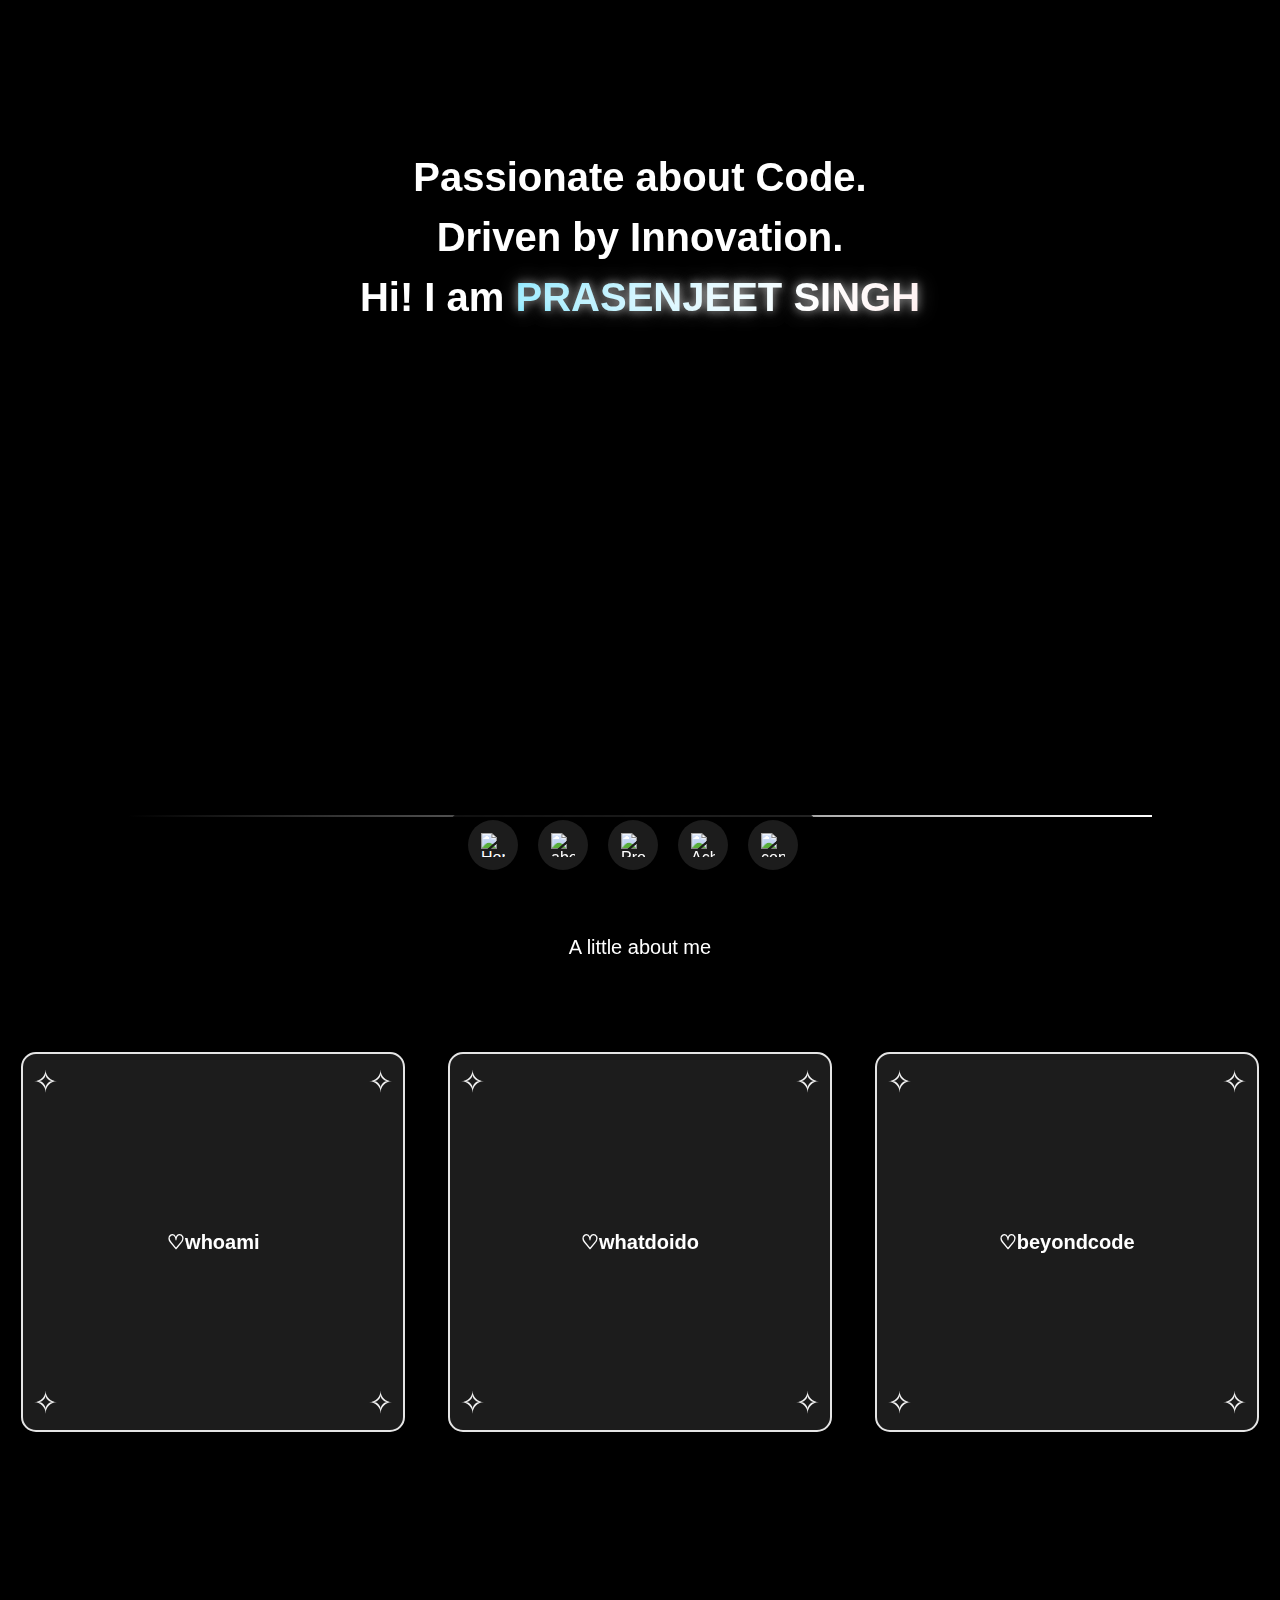
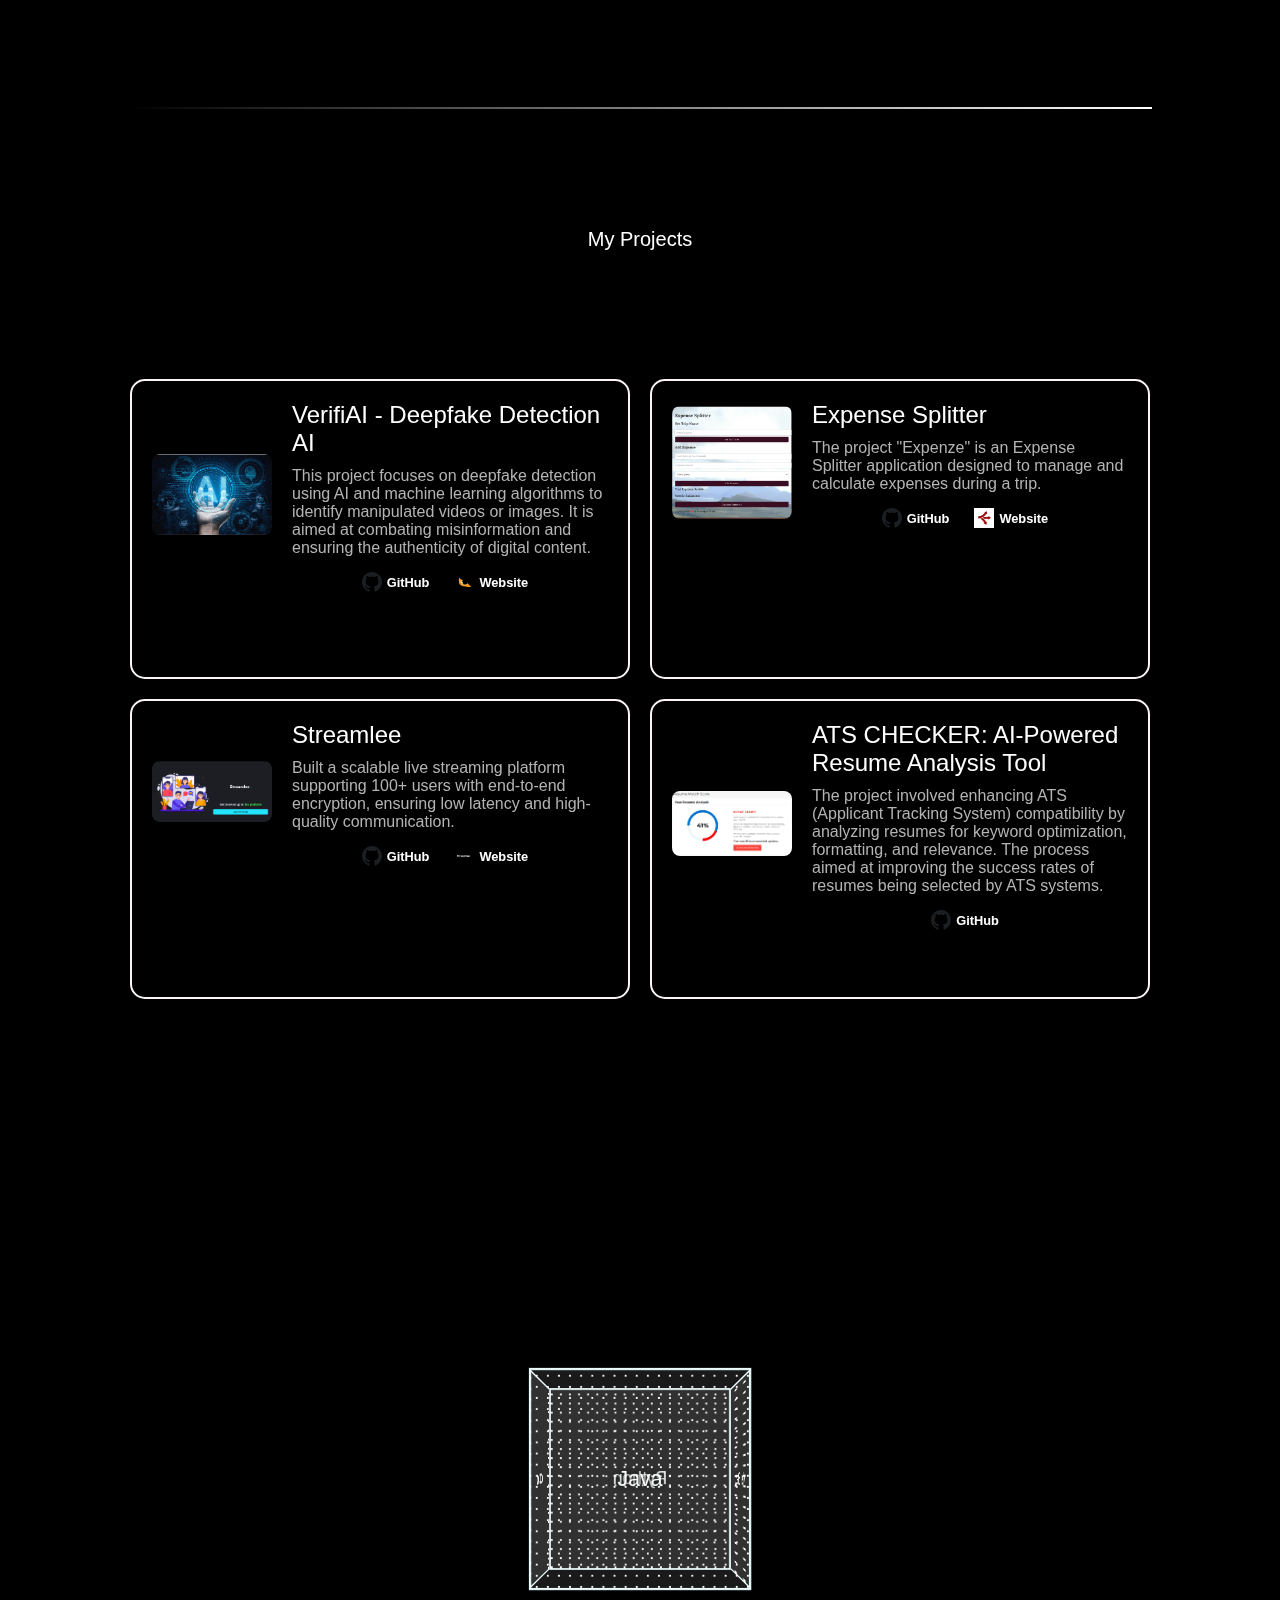
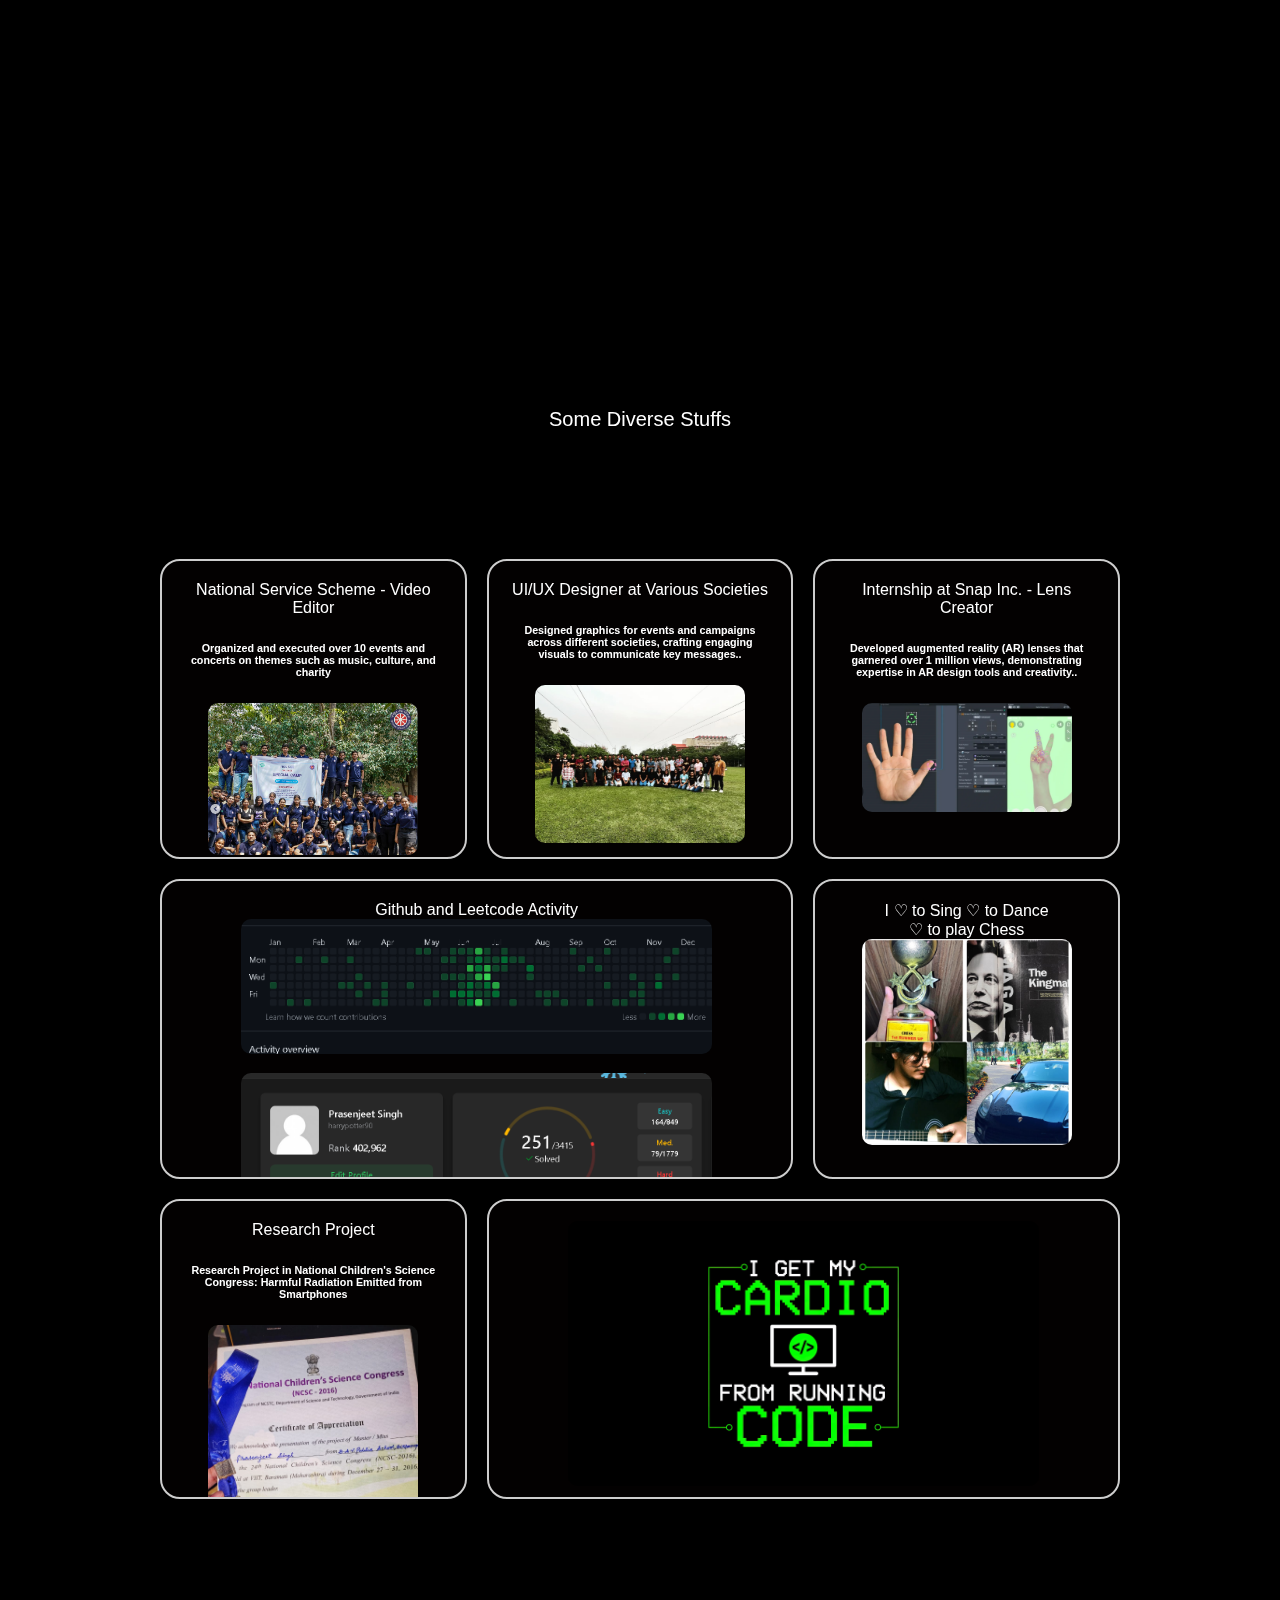
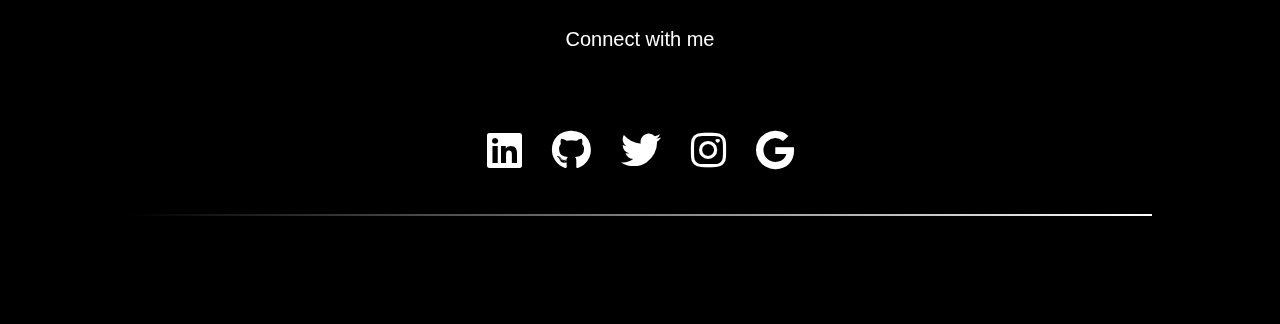
==== index.html @ f3dd011a "final commit" ====
<!DOCTYPE html>
<html lang="en">

<head>
    <meta charset="UTF-8">
    <meta name="viewport" content="width=device-width, initial-scale=1.0">
    <title>Reyy</title>
    <link rel="stylesheet" href="styles.css">
    <link href="https://fonts.googleapis.com/css2?family=Roboto:wght@400;700&display=swap" rel="stylesheet">
    <link href="https://cdnjs.cloudflare.com/ajax/libs/font-awesome/6.0.0-beta3/css/all.min.css" rel="stylesheet">

    <link rel="icon" type="image/png" href="moonie.png">

</head>

<body>

    <!-- Background and Progress Bar -->
    <div id="background"></div>
    <div id="progress-bar"></div>

    <!-- Particle Effect -->
    <div id="particles"></div>

    <!-- Section 1: Introduction -->
    <div id="intro-section">
        <h1>
            Passionate about Code.<br>
            Driven by Innovation.<br>
            Hi! I am   <span class="shimmer-text">PRASENJEET SINGH</span>
        </h1>
    </div>

    <!-- Line Separator -->
    <div class="line-separator"></div>

    <!-- Section 2: A Little About Me -->
    <div class="about-me1">
        A little about me
    </div>

    <!-- Section 2: Boxes -->
    <div id="boxes-section">
        <div class="box">
            <div class="plus-sign">✧</div>
            <div class="plus-sign top-right">✧</div>
            <div class="plus-sign bottom-left">✧</div>
            <div class="plus-sign bottom-right">✧</div>
            <p class="content">♡whoami</p>
            <p class="hover-info">I am an enthusiastic coder with an insatiable curiosity, constantly exploring new technologies and tools. My journey in programming is driven by a relentless desire to learn, evolve, and solve real-world problems. Every day, I strive to enhance my skills, embrace challenges, and push the boundaries of innovation. </p>
        </div>

        <div class="box">
            <div class="plus-sign">✧</div>
            <div class="plus-sign top-right">✧</div>
            <div class="plus-sign bottom-left">✧</div>
            <div class="plus-sign bottom-right">✧</div>
            <p class="content">♡whatdoido</p>
            <p class="hover-info">
               
                I am currently pursuing my Bachelor of Technology in Computer Science and Engineering from Kalinga Institute of Industrial Technology.
                
                My journey into Development began in 2022 .
                I have been learning and building cool projects to enhance my skills.</p>
        </div>

        <div class="box">
            <div class="plus-sign">✧</div>
            <div class="plus-sign top-right">✧</div>
            <div class="plus-sign bottom-left">✧</div>
            <div class="plus-sign bottom-right">✧</div>
            <p class="content">♡beyondcode</p>
            <p class="hover-info">When I'm not immersed in code, I enjoy playing guitar,singing , dancing  , and exploring the unexplored.

                I value teamwork and am driven by a desire to constantly learn and refine my skills.
                
                Feel free to connect with me on LinkedIn or explore my projects below.</p>
        </div>
    </div>

    <!-- Line Separator -->
    <div class="line-separator"></div>

    <!-- Section for Projects -->

    <div class="about-me2">My Projects</div>
    <div id="projects-section">
        <div class="projects">
            <div class="project">
                <div class="project-content">
                    <div class="project-image">
                        <img src="logo5.png" alt="Project 1 Image">
                    </div>
                    <div class="project-details">
                        <div class="project-title">VerifiAI - Deepfake Detection AI</div>
                        <div class="project-description">
                            This project focuses on deepfake detection using AI and machine learning algorithms to identify manipulated videos or images. It is aimed at combating misinformation and ensuring the authenticity of digital content.
                        </div>
                        <div class="project-links">
                            <a href="https://github.com/rey2512/DeepFakeLaunch" target="_blank">
                                <img src="Octicons-mark-github.svg" alt="GitHub Icon"> GitHub
                            </a>
                            <a href="https://deepverify.vercel.app/" target="_blank">
                                <img src="favicon.png" alt="Website Icon"> Website
                            </a>
                        </div>
                    </div>
                </div>
            </div>
            <div class="project">
                <div class="project-content">
                    <div class="project-image">
                        <img src="expense.png" alt="Project 2 Image">
                    </div>
                    <div class="project-details">
                        <div class="project-title">Expense Splitter</div>
                        <div class="project-description">
                            The project "Expenze" is an Expense Splitter application designed to manage and calculate expenses during a trip.
                        </div>
                        <div class="project-links">
                            <a href="https://github.com/rey2512/Expenze" target="_blank">
                                <img src="Octicons-mark-github.svg" alt="GitHub Icon"> GitHub
                            </a>
                            <a href="https://expenze.vercel.app/" target="_blank">
                                <img src="EXPENZELOGO.png" alt="Website Icon"> Website
                            </a>
                        </div>
                    </div>
                </div>
            </div>
            <div class="project">
                <div class="project-content">
                    <div class="project-image">
                        <img src="logo3.png" alt="Project 3 Image">
                    </div>
                    <div class="project-details">
                        <div class="project-title">Streamlee</div>
                        <div class="project-description">
                            Built a scalable live streaming platform supporting 100+ users with end-to-end encryption, ensuring low latency and high-quality communication.
                        </div>
                        <div class="project-links">
                            <a href="https://github.com/rey2512/streamlee" target="_blank">
                                <img src="Octicons-mark-github.svg" alt="GitHub Icon"> GitHub
                            </a>
                            <a href="https://streamlee.vercel.app/" target="_blank">
                                <img src="logo.png" alt="Website Icon"> Website
                            </a>
                        </div>
                    </div>
                </div>
            </div>
            <div class="project">
                <div class="project-content">
                    <div class="project-image">
                        <img src="logo4.png" alt="Project 4 Image">
                    </div>
                    <div class="project-details">
                        <div class="project-title">ATS CHECKER: AI-Powered Resume Analysis Tool</div>
                        <div class="project-description">
                            The project involved enhancing ATS (Applicant Tracking System) compatibility by analyzing resumes for keyword optimization, formatting, and relevance. The process aimed at improving the success rates of resumes being selected by ATS systems.
                        </div>
                        <div class="project-links">
                            <a href="https://github.com/currenltlyworkingonit" target="_blank">
                                <img src="Octicons-mark-github.svg" alt="GitHub Icon"> GitHub
                            </a>
                            <!-- <a href="https://project4-website.com" target="_blank">
                                <img src="Logo1.png" alt="Website Icon"> Website
                            </a> -->
                        </div>
                    </div>
                </div>
            </div>
        </div>
    </div>
    

    <!-- Cube Section -->
    <div class="cube-container">
        <div class="cube">
            <div class="face front">Java</div>
            <div class="face back">Python</div>
            <div class="face left">C/Cpp</div>
            <div class="face right">Mern Stack</div>
        </div>
    </div>

    <!-- Collage Section -->
    <div class="about-me3">
        Some Diverse Stuffs
    </div>
    <div id="collage-section">
        <div class="collage-container">
       
            <div class="collage-box">
                <div>National Service Scheme - Video Editor
                    <h6>Organized and executed over 10 events and concerts on themes such as music, culture, and charity</h6>
                </div>
                <img src="nss.png" alt="nss">
            </div>
            <div class="collage-box">
                <div>UI/UX Designer at Various Societies
                    <h6>Designed graphics for events and campaigns across different societies, crafting engaging visuals to communicate key
                        messages..</h6>
                </div>
                <img src="Snapinsta.app_347074075_724929902713029_2393563350162343548_n_1080.jpg" alt="Student Council">
            </div>
            <div class="collage-box">
                <div>Internship at Snap Inc. - Lens Creator
                    <h6>Developed augmented reality (AR) lenses that garnered over 1 million views, demonstrating expertise in AR design tools and
                        creativity..</h6>
                </div>
                <img src="snap.png" alt="Internship">
            </div>
    
           
            <div class="collage-box collage-box-wide">
                <div>Github and Leetcode Activity 
                    
             <div class="collage-extra">
                <img src="git.png" alt="git">
                <img src="leet.png" alt="leet">
            </div>
            </div>
            </div>
            <div class="collage-box">
                <div>I ♡ to Sing
                    
                     ♡ to Dance
                    <br>
                    ♡ to play Chess 
                   
                </div>
                <img src="guitar.jpg">
            </div>
    
            
            <div class="collage-box">
                <div>Research Project 
                    <h6>Research Project in National Children's Science Congress: Harmful Radiation Emitted from Smartphones</h6>
                </div>
                <img src="ncsc.jpg">
            </div>
            <div class="collage-box collage-box-wide">
             
                <img src="developer-coding-7680x4320-13642.png">
            </div>
        </div>
    </div>
    
    <!-- Navigation -->
    <div class="navigation">
        <div class="nav-item" id="home-nav">
            <img src="https://img.icons8.com/ios-filled/50/ffffff/home.png" alt="Home">
        </div>
        <div class="nav-item" id="about-nav">
            <img src="https://img.icons8.com/ios-filled/50/ffffff/user.png" alt="about">
        </div>
        <div class="nav-item" id="projects-nav">
            <img src="https://img.icons8.com/ios-filled/50/ffffff/briefcase.png" alt="Project">
        </div>
        <div class="nav-item" id="collage-nav">
            <img src="https://img.icons8.com/ios-filled/50/ffffff/trophy.png" alt="Achievements">
        </div>
        <div class="nav-item" id="connect-nav">
            <img src="https://img.icons8.com/ios-filled/50/ffffff/flow-chart.png" alt="connect">
        </div>
    </div>
   
    <!-- Connect with Me Section -->
    <div id="connect-nav">
    <div class="about-me4">Connect with me</div>

    <!-- <div id="sky">
        <div class="airplane">
            <img src="aeroplane-311601_1280.png" alt="Airplane">
        </div>
    </div>
    -->
    <div id="social-icons">
       
     
        <a href="https://linkedin.com/in/rey12" target="_blank" class="icon linkedin">
            <i class="fa-brands fa-linkedin"></i>
        </a>
        <a href="https://github.com/rey2512" target="_blank" class="icon github">
            <i class="fa-brands fa-github"></i>
        </a>
        <a href="https://twitter.com/your_reyyy" target="_blank" class="icon twitter">
            <i class="fa-brands fa-twitter"></i>
        </a>
        <a href="https://instagram.com/your_reyyy" target="_blank" class="icon instagram">
            <i class="fa-brands fa-instagram"></i>
        </a>
        <a href="mailto:iprasenjeetsingh@gmail.com" target="_blank" class="icon mail">
            <i class="fa-brands fa-google"></i>
        </a>
    </div>
</div>

<div class="line-separator"></div>
<br>
    <!-- Footer Section -->
    <footer style="background-color: #000; color: #ffffff; display: flex; flex-direction: column; justify-content: center;margin-top: 20px; align-items: flex-start; padding: 15px; position: relative; width: 100%; font-size: 1rem; font-family: Lora, sans-serif;">
        <!-- <p style="color: #ffffff; opacity: 0.2; font-family: Georgia, 'Times New Roman', Times, serif;"> Created with ♡ by Prasenjeet Singh</p> -->
    </footer>
    
    

    <script src="script.js"></script>
</body>

</html>
---- styles.css ----
html, body {
    margin: 0;
    padding: 0;
    width: 100%;
    height: 100%;
    box-sizing: border-box;
    
}
*,
*::before,
*::after {
    box-sizing: border-box;
}
body {
    margin: 0;
    font-family:'Trebuchet MS', 'Lucida Sans Unicode', 'Lucida Grande', 'Lucida Sans', Arial, sans-serif;
    background: #000000;
    color: white;
    overflow-x: hidden;
}

h1 {
    font-size: 2.5rem;
    text-align: center;
    line-height: 1.5;
    position: absolute;
    top: 20px;
    width: 100%;
}

span {
    color: #fdfdfd; /* Accent color */
}

/* Particle Effect Styles */
#particles {
    position: fixed;
    top: 0;
    left: 0;
    width: 100%;
    height: 100%;
    pointer-events: none;
    z-index: 1;
}

.particle {
    position: absolute;
    width: 10px;
    height: 10px;
    background-color: #f8f8f8;
    border-radius: 50%;
    pointer-events: none;
    animation: particleAnim 1.5s ease-out infinite;
}

@keyframes particleAnim {
    0% {
        opacity: 1;
        transform: scale(0.5) translate(0, 0);
    }
    100% {
        opacity: 0;
        transform: scale(1.5) translate(var(--x), var(--y));
    }
}

/* Section 1: Introduction */
#intro-section {
    margin-top: 100px;
    min-height:75vh;
    display: flex;
    justify-content: center;
    align-items: center;
    flex-direction: column;
    position: relative;
    padding: 0 20px;
    text-align: center;
}

.container {
    display: flex;
    flex-wrap: wrap;
    justify-content: center;
    gap: 20px;
    margin: 20px;
}
#boxes-section {
  
    display: flex;
    justify-content:space-around;
    width: 100;
    height: 70vh;
}
.box {
    width: 30%; /* Adjust width for a more balanced layout */
    height: 380px;
    border: 2px solid #e5e5e5; /* Softer border color for a cleaner look */
    background-color: #1c1c1c; /* Dark theme for a professional touch */
    color: #ffffff;
    margin: 15px; /* Increased margin for better spacing */
    position: relative;
    overflow: hidden;
    display: flex;
    justify-content: center;
    align-items: center;
    text-align: center;
    transition: all 0.4s ease; /* Smoother transition for all changes */
    box-sizing: border-box;
    padding: 20px;
    border-radius: 15px; /* Rounded corners for a modern feel */
    box-shadow: 0 6px 15px rgba(0, 0, 0, 0.4); /* More prominent shadow for depth */
}

.box:hover {
    background-color: #ffffff; /* Subtle light background on hover */
    transform: translateY(-10px); /* Slight lift effect */
    border: 2px solid #000000; /* Sharp contrast on hover */
    box-shadow: 0 10px 25px rgba(0, 0, 0, 0.6); /* Stronger shadow for hover effect */
}

.content {
    font-size: 20px;
    font-weight: bold;
    line-height: 1.5;
    opacity: 1;
    transition: opacity 0.3s ease, transform 0.3s ease; /* Add smooth fade and move effect */
    z-index: 2; /* Ensure it stays above hover-info */
}

.box:hover .content {
    opacity: 0;
    transform: translateY(-10px); /* Slight upward animation */
}

.hover-info {
    font-size: 16px;
    color: #333333; /* Darker text for hover info */
    opacity: 0;
    position: absolute;
    top: 15px;
    left: 15px;
    right: 15px;
    bottom: 15px;
    padding: 20px;
    background-color: rgba(255, 255, 255, 0.9); /* Semi-transparent white background */
    border-radius: 10px; /* Matches box radius */
    display: flex;
    justify-content: center;
    align-items: center;
    text-align: center;
    box-shadow: inset 0 2px 5px rgba(0, 0, 0, 0.2); /* Inner shadow for hover box */
    transition: opacity 0.4s ease, transform 0.4s ease; /* Smoother hover effect */
    z-index: 1; /* Position behind the content */
}

.box:hover .hover-info {
    opacity: 1;
    transform: translateY(0); /* Ensure it comes into view */
}


.plus-sign {
    position: absolute;
    top: 10px;
    left: 10px;
    font-size: 30px;
    color: #f4f4f4;
    z-index: 2;
}

.plus-sign.bottom-right {
    bottom: 10px;
    right: 10px;
    top: unset;
    left: unset;
}

.plus-sign.bottom-left {
    bottom: 10px;
    left: 10px;
    top: unset;
    right: unset;
}

.plus-sign.top-right {
    top: 10px;
    right: 10px;
    bottom: unset;
    left: unset;
}



/* Line between sections */
.line-separator {
    width: 80%;
    height: 2px;
    background: linear-gradient(90deg, #000000, #ffffff);
    margin: 40px auto;
}

/* Section Title Styling */
.about-me {
    font-size: 2rem;
    font-style: italic;
    font-weight: 400;
    text-align: center;
    display: flex;
    justify-content: center;
    align-items: center;
    color: #ffffff;
    padding: 20px 0;
    position: absolute;
    top: 110%;
    left: 50%;
    transform: translate(-50%, -50%);
    background: rgba(0, 0, 0, 0.5); /* Optional background for better visibility */
    border-radius: 10px;
}

.about-me1, .about-me2, .about-me3, .about-me4 {
    padding: 10px;
    font-size: 20px;
    display: flex;
    justify-content: center;
    align-items: center;
    flex-direction: column;
    text-align: center;
    height: 20vh;
}

.about-me2 {
  
    color: #ffffff;
}

.about-me3 {
  
    color: #ffffff;
}

.about-me4 {
  
    color: #ffffff;
}

/* Center Navigation */
.navigation {
    position: fixed;
    bottom: 20px;
    left: 35%;
    display: flex;
    justify-content: center;
    gap: 20px;
    background: rgba(0, 0, 0, 0.8);
    border-radius: 20px;
    padding: 10px 20px;
    box-shadow: 0 4px 6px rgba(0, 0, 0, 0.4);
    transition: transform 0.2s, background 0.3s;
}

.navigation:hover {
    transform: scale(1.03);
    background: rgba(30, 30, 30, 0.9);
}

.nav-item {
    width: 50px;
    height: 50px;
    background: #1c1c1c;
    border-radius: 50%;
    display: flex;
    justify-content: center;
    align-items: center;
    transition: background 0.3s, transform 0.2s;
}

.nav-item:hover {
    background: #2c2c2c;
    transform: scale(1.5);
}

.nav-item img {
    width: 24px;
    height: 24px;
}

html {
    scroll-behavior: smooth;
}

/* Progress Bar Styling */

#progress-bar {
    position: fixed;
    top: 0;
    left: 0;
    width: 5px;
    height: 0; /* Start with zero height */
    background: linear-gradient(to bottom, rgb(255, 234, 0), rgb(10, 77, 2));
    z-index: 1000;
    transition: height 0.2s ease;
    display: none; /* Hide initially */
}

#progress-bar.visible {
    display: block; /* Show only after scrolling starts */
}

/* ------------------------ */

/* ------------------------ */

/* cube */

.cube-container {
    perspective: 1000px;
    display: flex;
    justify-content: center;
    align-items: center;
    height: 100vh;
    background: #000; /* Dark background for better contrast */
    overflow: hidden;
}

.cube {
    width: 200px;
    height: 200px;
    position: relative;
    transform-style: preserve-3d;
    animation: rotate 15s infinite linear;
}

.face {
    position: absolute;
    width: 200px;
    height: 200px;
    background: rgba(255, 255, 255, 0.1); /* Slightly transparent to let the stars shine through */
    border: 2px solid #ebfcfc;
    display: flex;
    justify-content: center;
    align-items: center;
    font-size: 1.2rem;
    color: rgb(254, 254, 254);
    text-shadow: 0 0 5px #0c0f0f;
    overflow: hidden; /* Prevent stars from going out of the face */
    animation: moveStars 20s infinite linear;
}

.face.front  { transform: translateZ(100px); }
.face.back   { transform: rotateY(180deg) translateZ(100px); }
.face.left   { transform: rotateY(-90deg) translateZ(100px); }
.face.right  { transform: rotateY(90deg) translateZ(100px); }
.face.top    { transform: rotateX(90deg) translateZ(100px); }
.face.bottom { transform: rotateX(-90deg) translateZ(100px); }

/* Animation for rotating the cube */
@keyframes rotate {
    0%   { transform: rotateX(0deg) rotateY(0deg); }
    100% { transform: rotateX(360deg) rotateY(360deg); }
}

/* Starry background effect on each face */
@keyframes moveStars {
    0% {
        background: radial-gradient(circle, rgba(255, 255, 255, 0.1) 0%, rgba(0, 0, 0, 0) 100%);
    }
    50% {
        background: radial-gradient(circle, rgba(255, 255, 255, 0.1) 0%, rgba(0, 0, 0, 0.5) 100%);
    }
    100% {
        background: radial-gradient(circle, rgba(255, 255, 255, 0.1) 0%, rgba(0, 0, 0, 0) 100%);
    }
}


.face::after {
    content: '';
    position: absolute;
    top: 0;
    left: 0;
    right: 0;
    bottom: 0;
    background-image: radial-gradient(circle, white 1px, transparent 1px);
    background-size: 10px 10px; /* Adjust the size of the stars */
    animation: moveStars 5s infinite linear;
}
/* ------------------------ */

/* ------------------------ */



/* -------------project------------- */
#projects-section {
    padding: 20px 0;
    margin: 10px 0;
}

.projects {
    display: flex;
    flex-wrap: wrap;
    justify-content: center;
    gap: 20px;
    margin-top: 20px;
}

.project {
    width: 500px; /* Fixed width for consistent box size */
    height: 300px; /* Allow height to adjust based on content */
    background-color: #000000;
    border: 2px solid #fbf4f4;
    border-radius: 15px;
    color: white;
    display: flex;
    flex-direction: column;
    justify-content: space-between;
    align-items: center;
    text-align: center;
    padding: 20px;
    transition: background-color 0.3s ease;
    overflow: hidden;
    box-shadow: 0 4px 8px rgba(0, 0, 0, 0.1); /* Added shadow for depth */
}

.project:hover {
    background-color: #333;
}


.project-content {
    display: flex;
    align-items: center;
    justify-content: space-between;
    width: 100%;
}

.project-image img {
    width: 120px;
    height: auto;
    border-radius: 8px;
}

.project-details {
    flex: 1;
    padding-left: 20px;
    text-align: left;
}

.project-links a {
    margin-right: 10px;
    display: inline-flex;
    align-items: center;
}

.project-links img {
    width: 20px;
    height: 20px;
    margin-right: 5px;
}

.project-title {
    font-size: 1.5rem;
    margin-bottom: 10px;
    color: #ffffff;
}

.project-description {
    font-size: 1rem;
    margin-bottom: 15px;
    color: #b3b3b3;
}

.project-links {
    display: flex;
    justify-content: center;
    gap: 15px;
}

.project-links a {
    color: #ffffff;
    text-decoration: none;
    font-size: 0.8rem;
    font-weight: bold;
    transition: color 0.3s;
}

.project-links a:hover {
    color: #ff00ff;
}

@media (max-width: 768px) {
    .project {
        width: 45%; /* Adjust for smaller screens */
    }
}

@media (max-width: 480px) {
    .project {
        width: 100%; /* Full width for very small screens */
    }
}

html {
    scroll-behavior: smooth;
}

/* ----------------------------------- */
.collage-container {
    display: grid;
    grid-template-columns: repeat(3, 1fr);
    gap: 20px;
    margin: 50px auto;
    width: 75%;
}

.collage-box {
    background-color: #030101;
    border-radius: 20px;
    color: white;
    border: 2px solid #cdcdcd;
    display: flex;
    flex-direction: column;
    justify-content: flex-start; /* Distribute space between image and description */
    align-items: center;
    text-align: center;
    height: 300px; /* Increased height for better image fitting and description space */
    transition: background-color 0.3s ease;
    position: relative;
    padding: 20px;
    overflow: hidden; /* To prevent any content overflow */
}

.collage-box:hover {
    background-color: #1b1b1b;
        
}

.collage-box img {
    width: 80%; /* Make sure the image fits well inside the box */
    height: auto;
    border-radius: 10px;
    margin-bottom: 15px;
    object-fit: cover; /* Ensures the image fills the box without stretching */
}

.collage-box .description {
    margin-top: 10px;
    font-size: 1rem;
    flex-grow: 1; /* Allow description space to grow */
    display: flex;
    justify-content: center; /* Center align text */
    align-items: flex-start; /* Align text to the top */
}

/* Styling for Row 2 and 3 */
.collage-row-2, .collage-row-3 {
    grid-template-columns: 2fr 1fr;
}

.collage-box-wide {
    grid-column: span 2;
     /* Makes the box span across two columns */
}



/* ------------------------ */
/* Connect with Me Section */
/* 
#sky {
    position: relative;
    width: 100%;
    height: 20vh;
    background: #000000;
    overflow: hidden; 
}

.airplane {
    position: absolute;
    top: 50%;
    left: 0; 
    width: 100px;
    z-index: 2;
    animation: fly 3s linear infinite; 
}

.airplane img {
    width: 100%;
}

@keyframes fly {
    0% {
        left: -10%; 
    }
    100% {
        left: 110%; 
    }
} */

/* Overall Section Styling */
.connect-section {
    text-align: center;
    background: linear-gradient(135deg, #1e1e2c, #3c3c4e);
    padding: 50px 0;
    color: white;
}

.connect-section h2 {
    font-size: 2rem;
    margin-bottom: 30px;
    color: #ffd700;
}

/* Social Icons Container */
#social-icons {
    display: flex;
    justify-content: center;
    gap: 30px;
    position: relative;
}

/* Icon Styling */
.icon {
    font-size: 2.5rem;
    text-decoration: none;
    color: white;
    transition: all 0.3s ease;
    position: relative;
    animation: slideIn 1.5s ease;
}

.icon:hover {
    transform: scale(1.3);
    color: #ffd700;
    text-shadow: 0px 0px 15px rgba(255, 215, 0, 0.8);
}

/* Instagram */
.icon.instagram:hover {
    color: #e1306c;
    text-shadow: 0px 0px 20px rgba(255, 248, 251, 0.8);
}

/* GitHub */
.icon.github:hover {
    color: #6e5494;
    text-shadow: 0px 0px 20px rgba(253, 252, 255, 0.8);
}

/* LinkedIn */
.icon.linkedin:hover {
    color: #2b55ff;
    text-shadow: 0px 0px 20px rgba(255, 255, 255, 0.941);
}

/* Twitter */
.icon.twitter:hover {
    color: #00eaff;
    text-shadow: 0px 0px 20px rgba(255, 255, 255, 0.8);
}
/* ---mail---- */
.icon.mail:hover{
    color: #ff7a8e;
    text-shadow: 0px 0px 20px rgba(255, 255, 255, 0.8);
}

/* Slide-In Animation */
@keyframes slideIn {
    0% {
        transform: translateY(-50px);
        opacity: 0;
    }
    100% {
        transform: translateY(0);
        opacity: 1;
    }
}


/* ------------------------------------- */
@media (max-width: 768px) {
    .card {
      flex: 1 1 calc(50% - 16px); /* Two cards per row on medium screens */
    }
  }
  
  @media (max-width: 480px) {
    .card {
      flex: 1 1 100%; /* One card per row on small screens */
    }
  }
  

  @media (max-width: 768px) {
    nav {
      flex-direction: column;
    }
    nav a {
      margin: 10px 0;
    }
  }

  @media (max-width: 1024px) {
    .about {
      flex-direction: column;
    }
  
    .projects, .experience {
      grid-template-columns: repeat(auto-fit, minmax(250px, 1fr));
    }
  }
  
  @media (max-width: 768px) {
    .hero h1 {
      font-size: 2.5rem;
    }
  
    .skill-item {
      padding: 10px;
    }
  }
  @media (max-width: 1024px) {
    /* Adjust sections for tablets */
    #boxes-section {
        flex-direction: column;
        align-items: center;
        height: auto;
    }

    .box {
        width: 100%; /* Full width on smaller screens */
        margin: 10px 0;
        height: 360px;
    }
}

@media (max-width: 768px) {
    /* Adjust layout for mobile */
    .navigation {
        gap: 10px;
        bottom: 15px;
        left: auto;
    }

    .nav-item {
        width: 40px;
        height: 40px;
    }

    .nav-item img {
        width: 20px;
        height: 20px;
    }

    .social-icons {
        gap: 15px; /* Reduce gap further for smaller screens */
    }

    .icon {
        font-size: 2rem; /* Adjust font size for medium screens */
    }

    

    .project {
        width: 100%; /* Ensure project takes full width */
    }

    .box {
        width: 100%; 
        margin: 10px 0;
    }

    .about-me {
        font-size: 1.5rem;
        padding: 10px;
    }

    .navigation {
        flex-direction: column;
        padding: 5px;
    }

    .nav-item {
        width: 50px;
        height: 30px;
    }

    .project-title {
        font-size: 1.2rem;
    }

    .social-icons {
        flex-direction: row; /* Ensure horizontal alignment */
    }

    .icon {
        font-size: 1.5rem; /* Smaller icons for small screens */
    }
}

@media (max-width: 480px) {
    /* Adjust layout for very small screens */
    .navigation {
        flex-direction: column;
        gap: 10px;
        padding: 5px;
        bottom: 10px;
      background:transparent;
        
    }

    .nav-item {
        width: 35px;
        height: 35px;
    }

    .nav-item img {
        width: 18px;
        height: 18px;
    }

    .box {
        width: 100%; 
       
    }

    .about-me {
        font-size: 1.3rem;
        padding: 10px;
    }

    .project-title {
        font-size: 1.2rem;
    }

    .project-description {
        font-size: 0.9rem; /* Smaller description for small screens */
    }

    .social-icons {
        flex-direction: row; /* Ensure icons are stacked horizontally */
        gap: 10px; /* Reduce gap for stacking */
    }

    .icon {
        font-size: 1.5rem; /* Smaller icons for small screens */
    }
}


@media (max-width: 1200px) { 
    .collage-container { 
        grid-template-columns: repeat(2, 1fr);
         width: 90%;
        
        } 
         
    .collage-box-wide { grid-column: span 2;
     }
     .collage-box img { width: 50%; height: 100px; }
 }
    
@media (max-width: 768px) { 
    
    .collage-container { grid-template-columns: 1fr;
         width: 100%; }
    
    .collage-box-wide { grid-column: span 1; 
    }
    .collage-box img { width: 70%; height: auto; }
    
 }
 

 /* -----------changes------------ */

 @media screen and (max-width: 768px) {
   
    #intro-section h1 {
        font-size: 2em; /* Adjust font size for smaller screens */
        line-height: 1.5;
        margin-top: 75px;
        font-family: 'Trebuchet MS', 'Lucida Sans Unicode', 'Lucida Grande', 'Lucida Sans', Arial, sans-serif;
        
    }
}

.shimmer-text {
    position: relative;
    display: inline-block;
   
    background: linear-gradient(120deg, #6ce3ff, #ffffff, #ffcccc, #d1aaff, #6ce3ff);
    background-size: 300%; /* Smoother gradient animation */
    -webkit-background-clip: text;
    -webkit-text-fill-color: transparent;
    animation: shimmer-wave 4s linear infinite;
    text-shadow: 0 0 10px rgba(255, 255, 255, 0.5), 0 0 20px rgba(255, 255, 255, 0.3);
    white-space: nowrap; /* Prevents text wrapping for longer content */
}

.shimmer-text::after {
    content: '';
    position: absolute;
    top: 0;
    left: 0;
    right: 0;
    bottom: 0;
    background: radial-gradient(circle, rgba(255, 255, 255, 0.4), rgba(255, 255, 255, 0));
    mix-blend-mode: overlay;
    opacity: 0.7;
    animation: shimmer-glow 3s ease-in-out infinite;
    pointer-events: none; /* Prevent interaction issues */
    border-radius: 5px; /* Slightly soften the glow edges */
}

@keyframes shimmer-wave {
    0% {
        background-position: 0% 50%;
    }
    50% {
        background-position: 100% 50%;
    }
    100% {
        background-position: 0% 50%;
    }
}

@keyframes shimmer-glow {
    0%, 100% {
        transform: scale(1);
        opacity: 0.5;
    }
    50% {
        transform: scale(1.2);
        opacity: 0.8;
    }
}
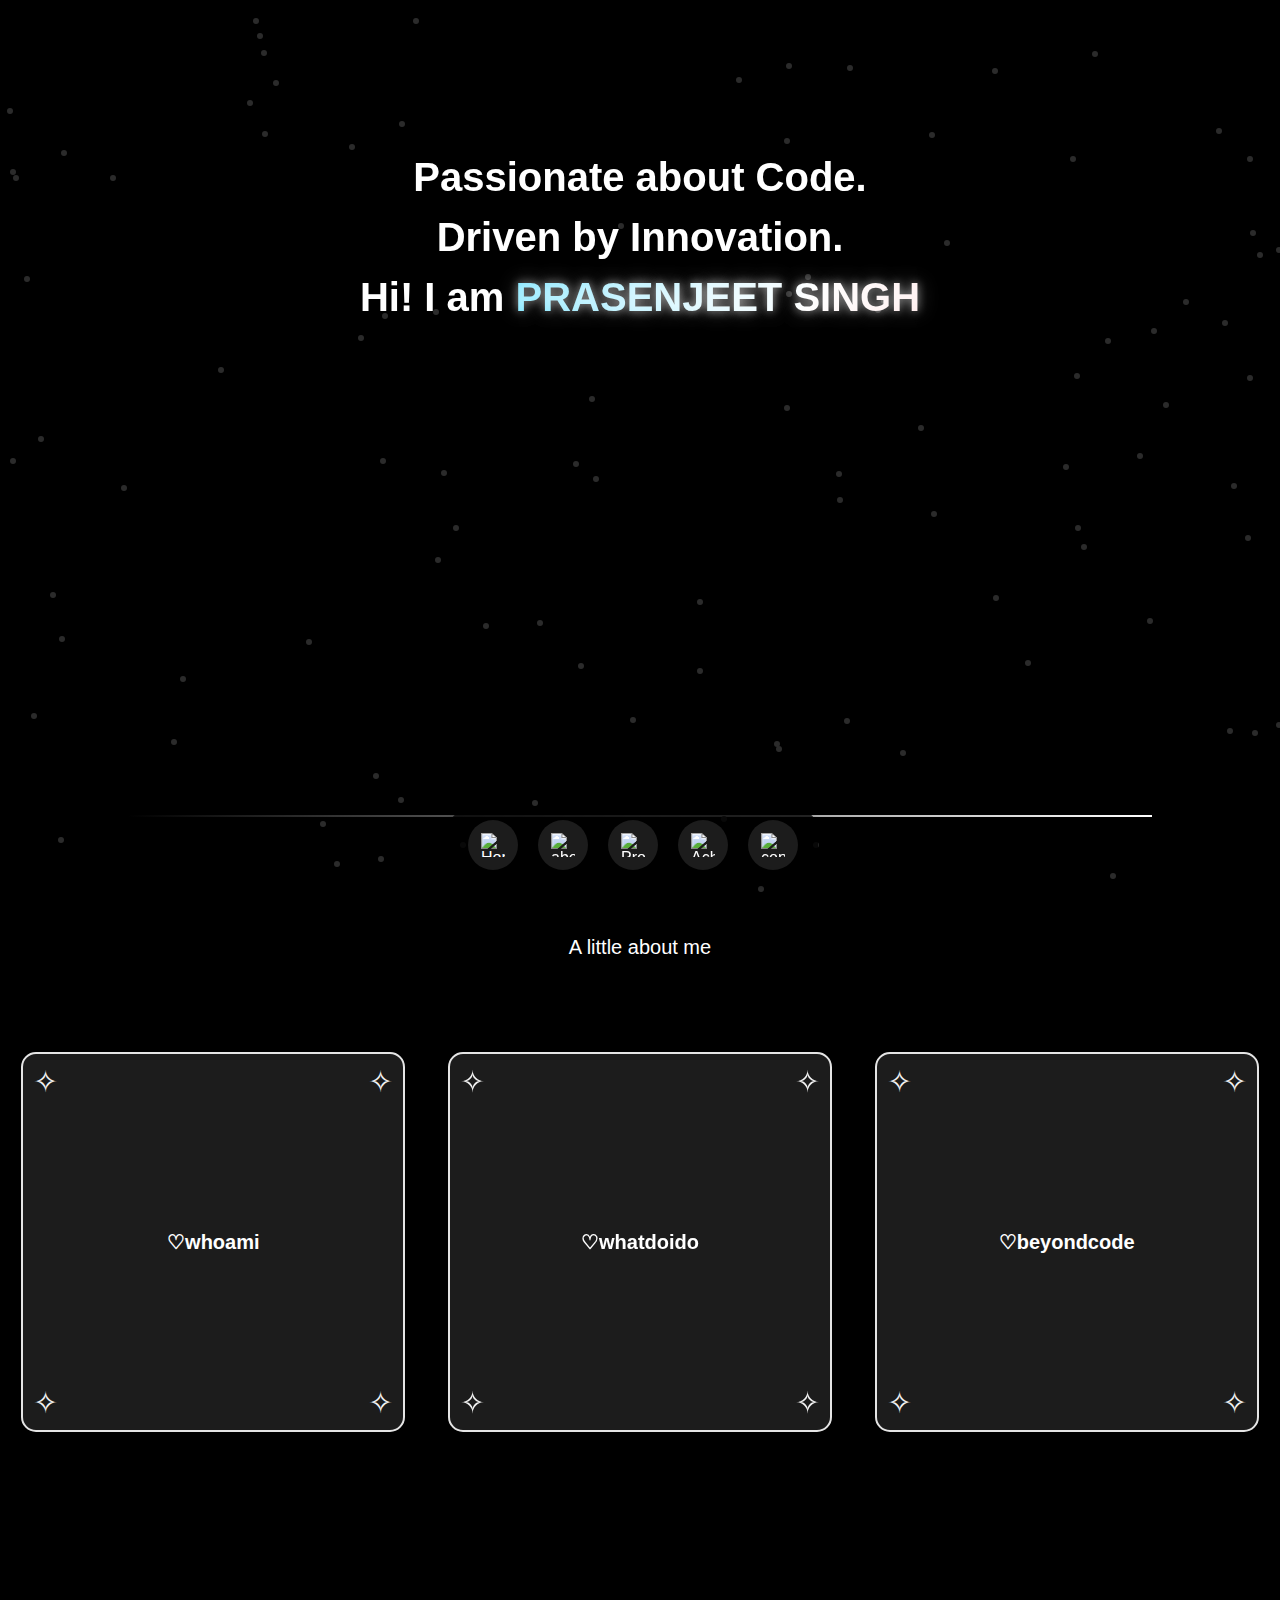
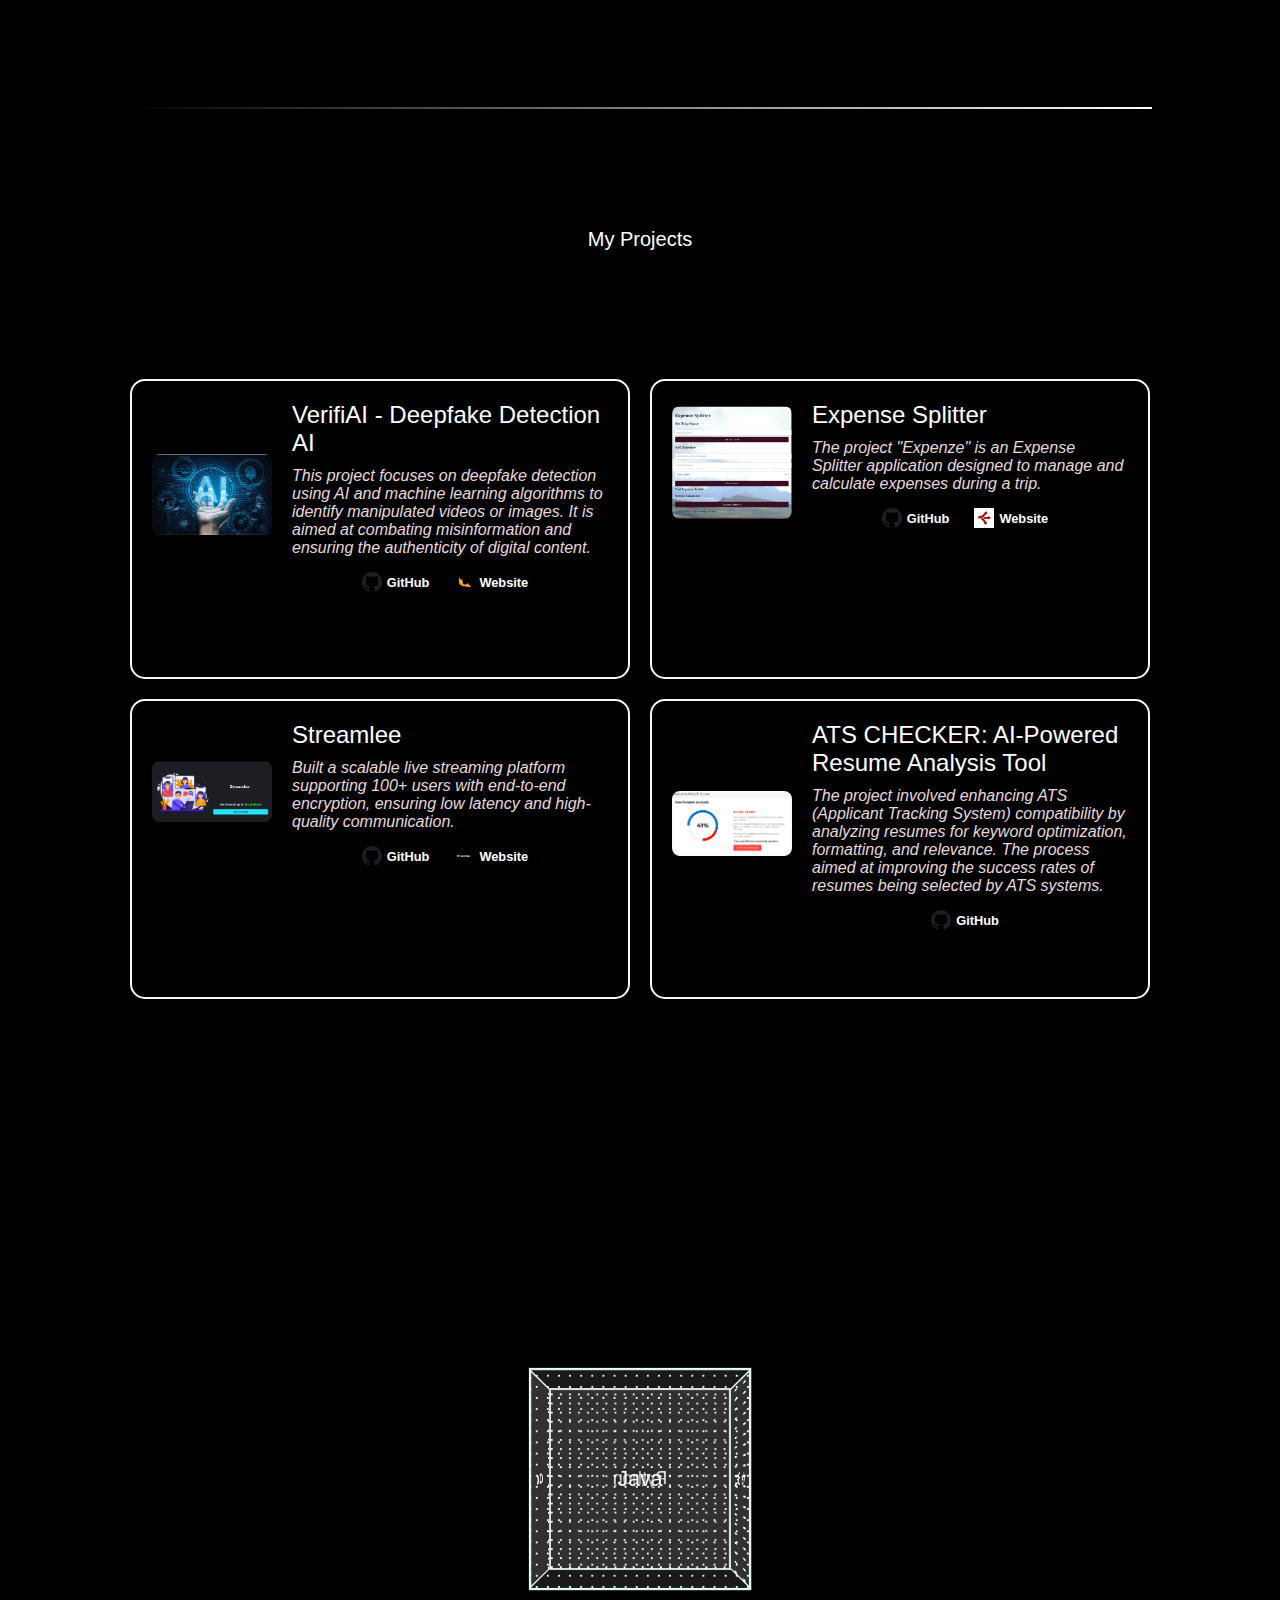
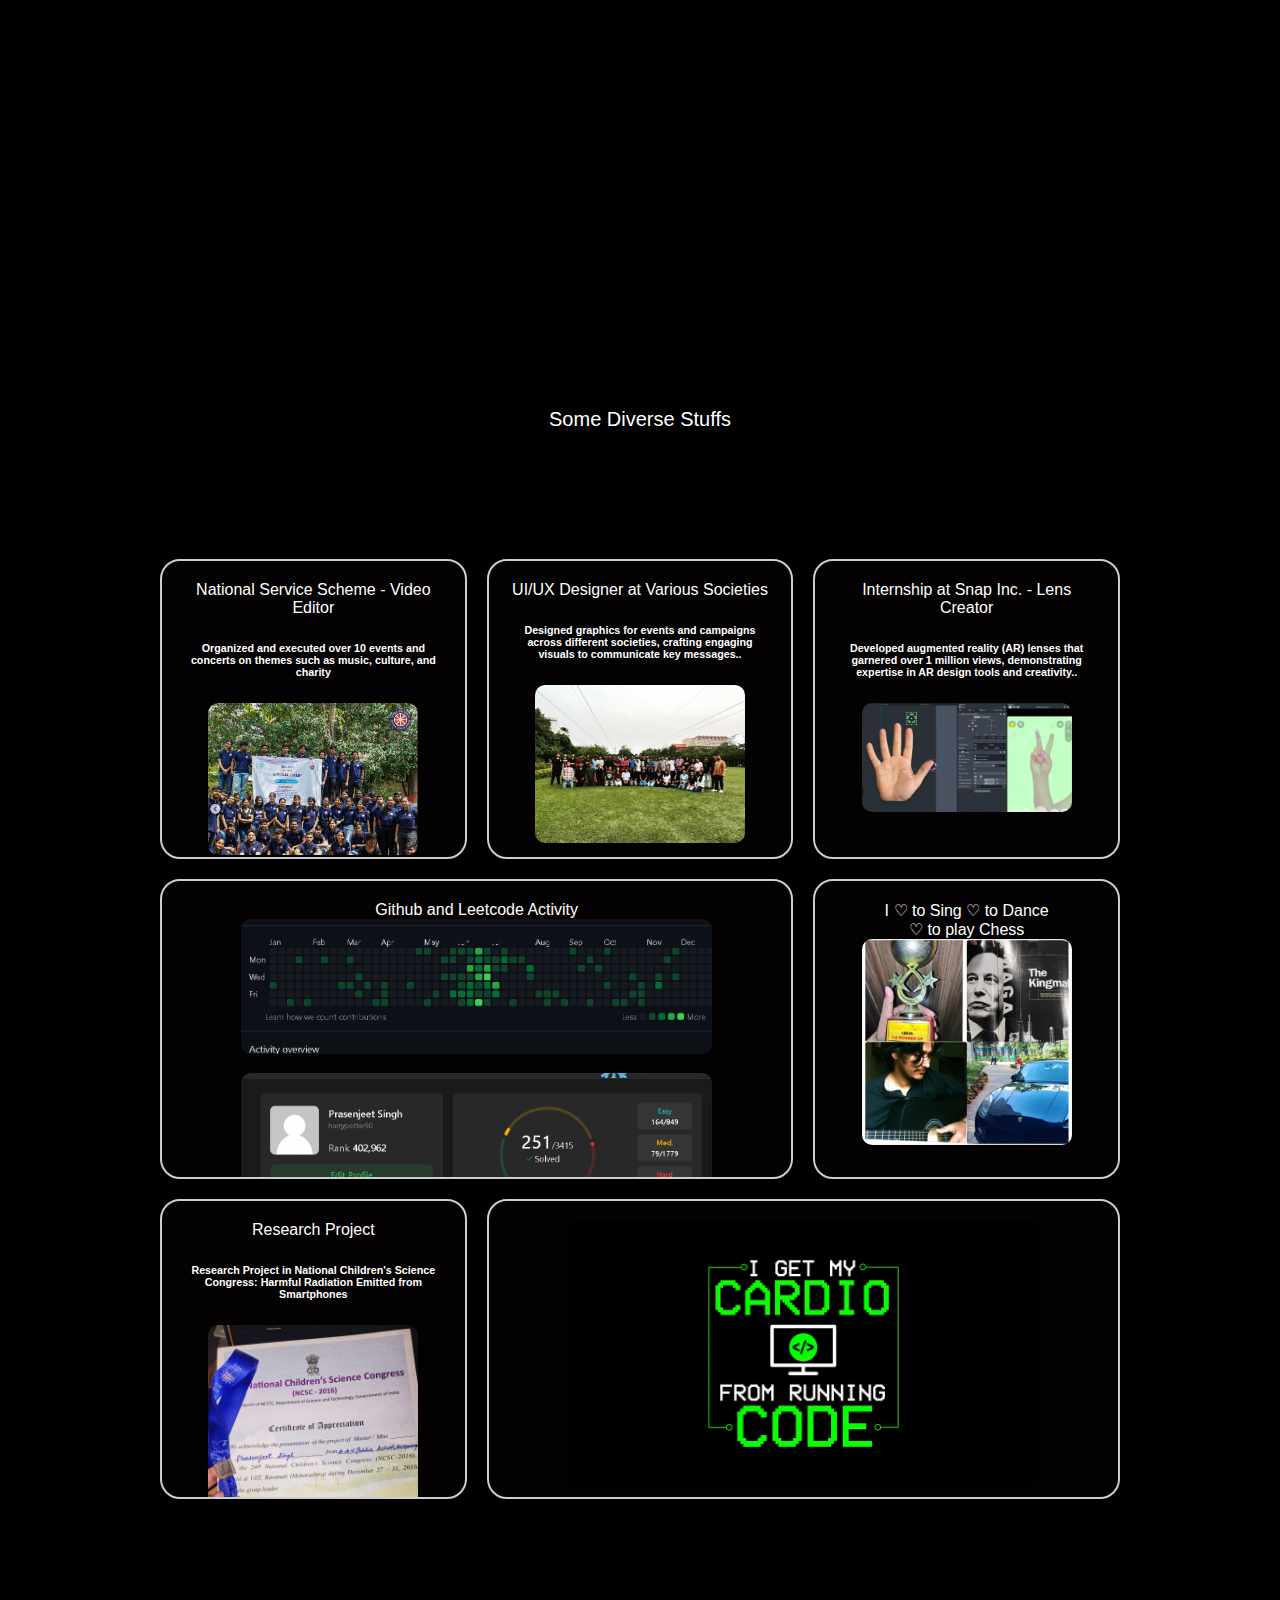
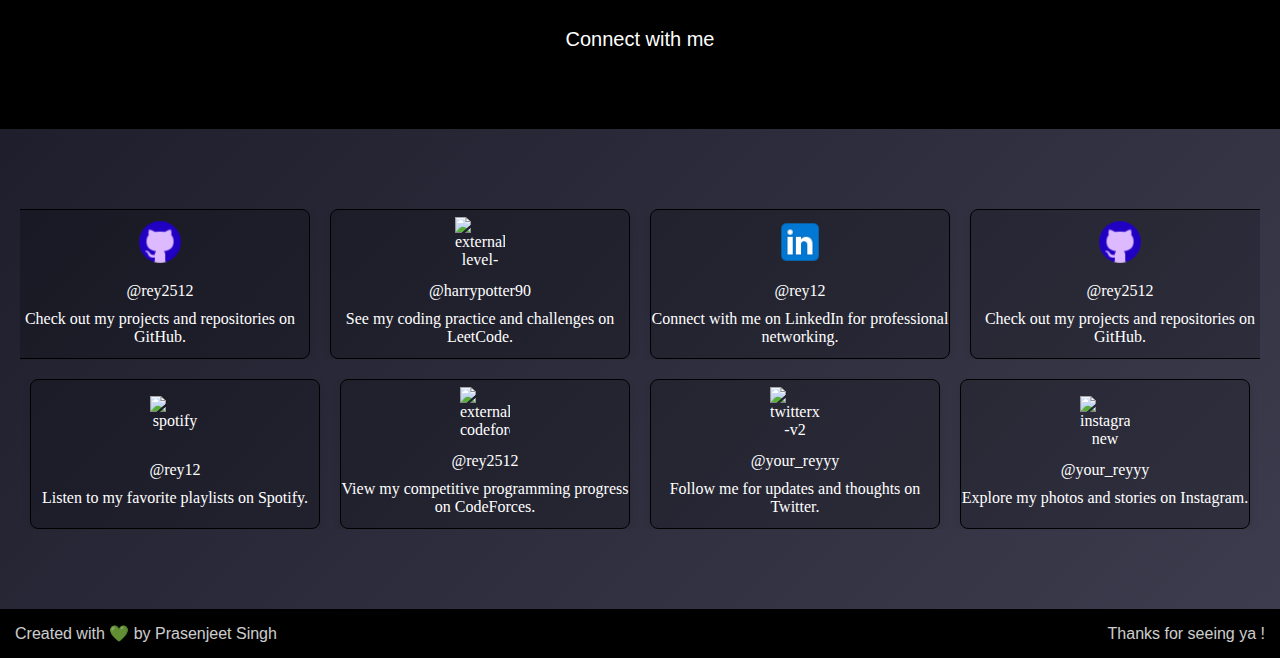
==== commit 444b087b: "final commit" ====
--- a/index.html
+++ b/index.html
@@ -20,7 +20,10 @@
     <div id="progress-bar"></div>
 
     <!-- Particle Effect -->
-    <div id="particles"></div>
+    <div id="particle-container"></div>
+
+
+
 
     <!-- Section 1: Introduction -->
     <div id="intro-section">
@@ -247,6 +250,108 @@
         </div>
     </div>
     
+
+   
+    <!-- Connect with Me Section -->
+    
+    <div class="about-me4">Connect with me</div>
+
+     <div id="sky">
+      
+        <div class="connect-section">
+            <div class="row-wrapper upper-wrapper">
+                <div class="row upper-row">
+                    <a class="card" href="https://www.linkedin.com/in/rey12" target="_blank">
+                        <img src="[data-uri]" alt="linkedin">
+                        <p>Connect with me on LinkedIn for professional networking.</p>
+                    </a>
+                    <a class="card" href="https://github.com/rey2512" target="_blank">
+                        <img src="[data-uri]" alt="github--v1">
+                        <p>@rey2512</p>
+                        <p>Check out my projects and repositories on GitHub.</p>
+                    </a>
+                    <a class="card" href="https://leetcode.com/harrypotter90" target="_blank">
+                        <img width="50" height="50" src="https://img.icons8.com/external-tal-revivo-color-tal-revivo/50/external-level-up-your-coding-skills-and-quickly-land-a-job-logo-color-tal-revivo.png" alt="external-level-up-your-coding-skills-and-quickly-land-a-job-logo-color-tal-revivo"/>
+                        <p>@harrypotter90</p>
+                        <p>See my coding practice and challenges on LeetCode.</p>
+                    </a>
+                    <!-- Duplicated content to create the infinite loop -->
+                    <a class="card" href="https://www.linkedin.com/in/rey12" target="_blank">
+                        <img src="[data-uri]" alt="linkedin">
+                        <p>@rey12</p>
+                        <p>Connect with me on LinkedIn for professional networking.</p>
+                    </a>
+                    <a class="card" href="https://github.com/rey2512" target="_blank">
+                        <img src="[data-uri]" alt="github--v1">
+                        <p>@rey2512</p>
+                        <p>Check out my projects and repositories on GitHub.</p>
+                    </a>
+                    <a class="card" href="https://leetcode.com/harrypotter90" target="_blank">
+                        <img width="50" height="50" src="https://img.icons8.com/external-tal-revivo-color-tal-revivo/50/external-level-up-your-coding-skills-and-quickly-land-a-job-logo-color-tal-revivo.png" alt="external-level-up-your-coding-skills-and-quickly-land-a-job-logo-color-tal-revivo"/>
+                        <p>@harrypotter90</p>
+                        <p>See my coding practice and challenges on LeetCode.</p>
+                    </a>
+                    
+                </div>
+            </div>
+            <div class="row-wrapper lower-wrapper">
+                <div class="row lower-row">
+                    <a class="card" href="https://twitter.com/your_reyyy" target="_blank">
+                        <img width="50" height="50" src="https://img.icons8.com/ios/50/twitterx--v2.png" alt="twitterx--v2"/>
+                        <p>@your_reyyy</p>
+                        <p>Follow me for updates and thoughts on Twitter.</p>
+                    </a>
+                    <a class="card" href="https://instagram.com/your_reyyy" target="_blank">
+                        <img width="48" height="48" src="https://img.icons8.com/fluency/48/instagram-new.png" alt="instagram-new"/>
+                        <p>@your_reyyy</p>
+                        <p>Explore my photos and stories on Instagram.</p>
+                    </a>
+                    <a class="card" href="https://spotify.com/rey12" target="_blank">
+                        <img width="48" height="48" src="https://img.icons8.com/fluency/48/spotify.png" alt="spotify"/>
+                        <p>@rey12</p>
+                        <p>Listen to my favorite playlists on Spotify.</p>
+                    </a>
+                    <a class="card" href="https://codeforces.com/profile/rey2512" target="_blank">
+                        <img width="24" height="24" src="https://img.icons8.com/external-tal-revivo-filled-tal-revivo/24/external-codeforces-programming-competitions-and-contests-programming-community-logo-filled-tal-revivo.png" alt="external-codeforces-programming-competitions-and-contests-programming-community-logo-filled-tal-revivo"/>
+                        <p>@rey2512</p>
+                        <p>View my competitive programming progress on CodeForces.</p>
+                    </a>
+                    <!-- Duplicated content to create the infinite loop -->
+                    <a class="card" href="https://twitter.com/your_reyyy" target="_blank">
+                        <img width="50" height="50" src="https://img.icons8.com/ios/50/twitterx--v2.png" alt="twitterx--v2"/>
+                        <p>@your_reyyy</p>
+                        <p>Follow me for updates and thoughts on Twitter.</p>
+                    </a>
+                    <a class="card" href="https://instagram.com/your_reyyy" target="_blank">
+                        <img width="48" height="48" src="https://img.icons8.com/fluency/48/instagram-new.png" alt="instagram-new"/>
+                        <p>@your_reyyy</p>
+                        <p>Explore my photos and stories on Instagram.</p>
+                    </a>
+                    <a class="card" href="https://spotify.com/rey12" target="_blank">
+                        <img width="48" height="48" src="https://img.icons8.com/fluency/48/spotify.png" alt="spotify"/>
+                        <p>@rey12</p>
+                        <p>Listen to my favorite playlists on Spotify.</p>
+                    </a>
+                    <a class="card" href="https://codeforces.com/profile/rey2512" target="_blank">
+                        <img width="24" height="24" src="https://img.icons8.com/external-tal-revivo-filled-tal-revivo/24/external-codeforces-programming-competitions-and-contests-programming-community-logo-filled-tal-revivo.png" alt="external-codeforces-programming-competitions-and-contests-programming-community-logo-filled-tal-revivo"/>
+                        <p>@rey2512</p>
+                        <p>View my competitive programming progress on CodeForces.</p>
+                    </a>
+                </div>
+                </div>
+                </div>
+            
+     <!-- ----------------------------------------------->
+    </div>
+    <footer class="footer">
+        <p>Created with 💚 by Prasenjeet Singh</p>
+        <p class="thanks">Thanks for seeing ya !</p>
+    </footer>
+
+
+
+
+
     <!-- Navigation -->
     <div class="navigation">
         <div class="nav-item" id="home-nav">
@@ -265,44 +370,12 @@
             <img src="https://img.icons8.com/ios-filled/50/ffffff/flow-chart.png" alt="connect">
         </div>
     </div>
+
    
-    <!-- Connect with Me Section -->
-    <div id="connect-nav">
-    <div class="about-me4">Connect with me</div>
-
-    <!-- <div id="sky">
-        <div class="airplane">
-            <img src="aeroplane-311601_1280.png" alt="Airplane">
-        </div>
-    </div>
-    -->
-    <div id="social-icons">
-       
-     
-        <a href="https://linkedin.com/in/rey12" target="_blank" class="icon linkedin">
-            <i class="fa-brands fa-linkedin"></i>
-        </a>
-        <a href="https://github.com/rey2512" target="_blank" class="icon github">
-            <i class="fa-brands fa-github"></i>
-        </a>
-        <a href="https://twitter.com/your_reyyy" target="_blank" class="icon twitter">
-            <i class="fa-brands fa-twitter"></i>
-        </a>
-        <a href="https://instagram.com/your_reyyy" target="_blank" class="icon instagram">
-            <i class="fa-brands fa-instagram"></i>
-        </a>
-        <a href="mailto:iprasenjeetsingh@gmail.com" target="_blank" class="icon mail">
-            <i class="fa-brands fa-google"></i>
-        </a>
-    </div>
-</div>
-
-<div class="line-separator"></div>
-<br>
-    <!-- Footer Section -->
-    <footer style="background-color: #000; color: #ffffff; display: flex; flex-direction: column; justify-content: center;margin-top: 20px; align-items: flex-start; padding: 15px; position: relative; width: 100%; font-size: 1rem; font-family: Lora, sans-serif;">
-        <!-- <p style="color: #ffffff; opacity: 0.2; font-family: Georgia, 'Times New Roman', Times, serif;"> Created with ♡ by Prasenjeet Singh</p> -->
-    </footer>
+
+
+
+    
     
     
 
--- a/styles.css
+++ b/styles.css
@@ -33,35 +33,25 @@
 }
 
 /* Particle Effect Styles */
-#particles {
-    position: fixed;
+
+
+#particle-container {
+    position: absolute;
     top: 0;
     left: 0;
     width: 100%;
     height: 100%;
     pointer-events: none;
-    z-index: 1;
 }
 
 .particle {
     position: absolute;
-    width: 10px;
-    height: 10px;
-    background-color: #f8f8f8;
+    width: 6px;
+    height: 6px;
     border-radius: 50%;
-    pointer-events: none;
-    animation: particleAnim 1.5s ease-out infinite;
-}
-
-@keyframes particleAnim {
-    0% {
-        opacity: 1;
-        transform: scale(0.5) translate(0, 0);
-    }
-    100% {
-        opacity: 0;
-        transform: scale(1.5) translate(var(--x), var(--y));
-    }
+    background-color: rgba(46, 46, 46, 0.932); /* Subtle blue */
+    transition: transform 0.3s ease-out, background-color 0.3s ease-out;
+    will-change: transform, background-color;
 }
 
 /* Section 1: Introduction */
@@ -425,6 +415,7 @@
 
 .project:hover {
     background-color: #333;
+    
 }
 
 
@@ -467,8 +458,9 @@
 
 .project-description {
     font-size: 1rem;
+    font-style: italic;
     margin-bottom: 15px;
-    color: #b3b3b3;
+    color: #e9d8d8;
 }
 
 .project-links {
@@ -486,7 +478,7 @@
 }
 
 .project-links a:hover {
-    color: #ff00ff;
+    color: #dced27;
 }
 
 @media (max-width: 768px) {
@@ -613,7 +605,7 @@
 }
 
 /* Social Icons Container */
-#social-icons {
+.social-icons {
     display: flex;
     justify-content: center;
     gap: 30px;
@@ -937,3 +929,147 @@
         opacity: 0.8;
     }
 }
+
+@media (max-width: 768px) {
+    #particles {
+        width: 10%; /* Reduce the grid width to 80% of the screen */
+    }
+}
+
+@media (max-width: 480px) {
+    #dot-grid {
+        width: 10%; /* Further reduce the grid width to 60% of the screen */
+    }
+}
+
+/* ------------more changes--------------- */
+/* styles.css */
+
+
+.connect-section {
+    width: 100%;
+    padding: 60px 20px; /* Top and bottom padding for spacing, left and right for responsiveness */
+    margin: 0 auto; /* Center the section if needed */
+    box-sizing: border-box; /* Ensures padding doesn't overflow the width */
+    text-align: center; /* Center-align the text/content */
+    font-family: 'Lora', serif; /* Ensure a professional-looking font */
+}
+
+
+
+.row-wrapper {
+    overflow: hidden;
+    margin: 20px 0;
+    display: flex;
+    justify-content: center;
+    position: relative;
+    width: 100%;
+}
+
+.row {
+    display: flex;
+    width: 200%; /* Ensuring enough space for seamless animation */
+    animation-play-state: running;
+}
+
+.card {
+    width: 300px;
+    height: 150px;
+    margin: 0 10px;
+    display: flex;
+    flex-direction: column;
+    justify-content: center;
+    align-items: center;
+    background-color: #00000031;
+    border: 1px solid #000000;
+    border-radius: 8px;
+    box-shadow: 0 4px 8px rgba(0,0,0,0.1);
+    text-align: center;
+    color: #ffffff; /* White text color */
+    text-decoration: none;
+}
+
+.card img {
+    width: 50px;
+    height: 50px;
+    margin-bottom: 10px;
+}
+
+.card p {
+    margin: 5px 0;
+}
+
+.upper-row {
+    animation: moveLeft 20s linear infinite;
+}
+
+.lower-row {
+    animation: moveRight 20s linear infinite;
+}
+
+@keyframes moveLeft {
+    0% { transform: translateX(0); }
+    100% { transform: translateX(-50%); }
+}
+
+@keyframes moveRight {
+    0% { transform: translateX(0); }
+    100% { transform: translateX(50%); }
+}
+
+.footer {
+    background-color: #000;
+    color: #ffffff;
+    display: flex;
+    justify-content: space-between;
+    align-items: center;
+    padding: 15px;
+    width: 100%;
+    font-size: 1rem;
+    opacity: 0.8;
+}
+
+.footer p {
+    margin: 0;
+}
+
+.footer .thanks {
+    margin-left: auto;
+    margin-right: 0;
+}
+
+
+
+
+@media (max-width: 768px) {
+    .connect-section .card {
+      flex: 0 1 calc(50% - 20px); /* Two cards per row */
+    }
+  }
+  
+  /* Small screens (e.g., mobile) */
+  @media (max-width: 480px) {
+    .connect-section .card {
+        flex: 0 1 calc(100% - 20px); /* Ensures one card per row with a 20px gap */
+        width: 100%; /* Full width of the container */
+    }
+
+    .connect-section {
+        padding: 10px; /* Add padding to the section */
+    }
+
+    .card {
+        font-size: 6px; /* Smaller font size for smaller screens */
+        padding: 15px; /* Adjust padding */
+        height: 150px; /* Ensure height is fixed */
+        width: 100%; /* Full width */
+        box-sizing: border-box; /* Include padding and border in element's size */
+    }
+}
+
+@media (max-width: 480px) {
+
+    .footer{
+        font-size: 4px;
+    }
+}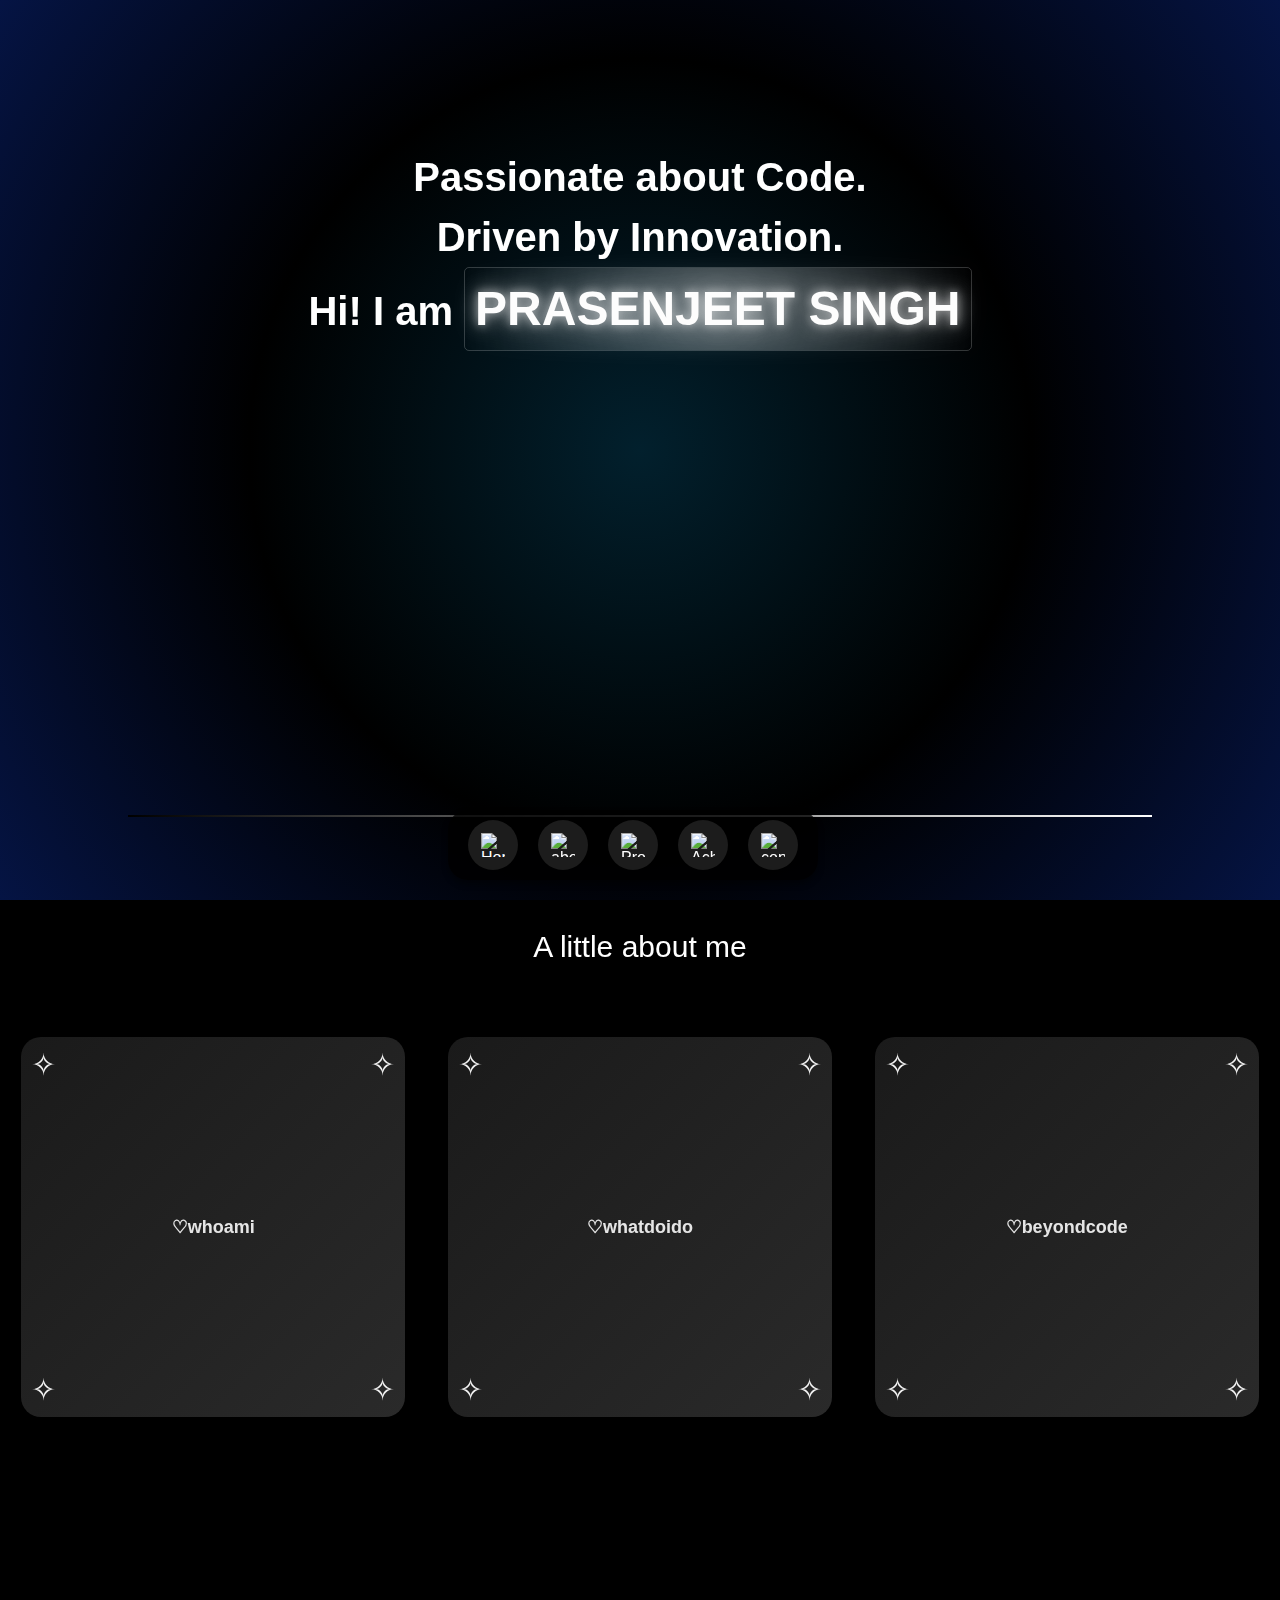
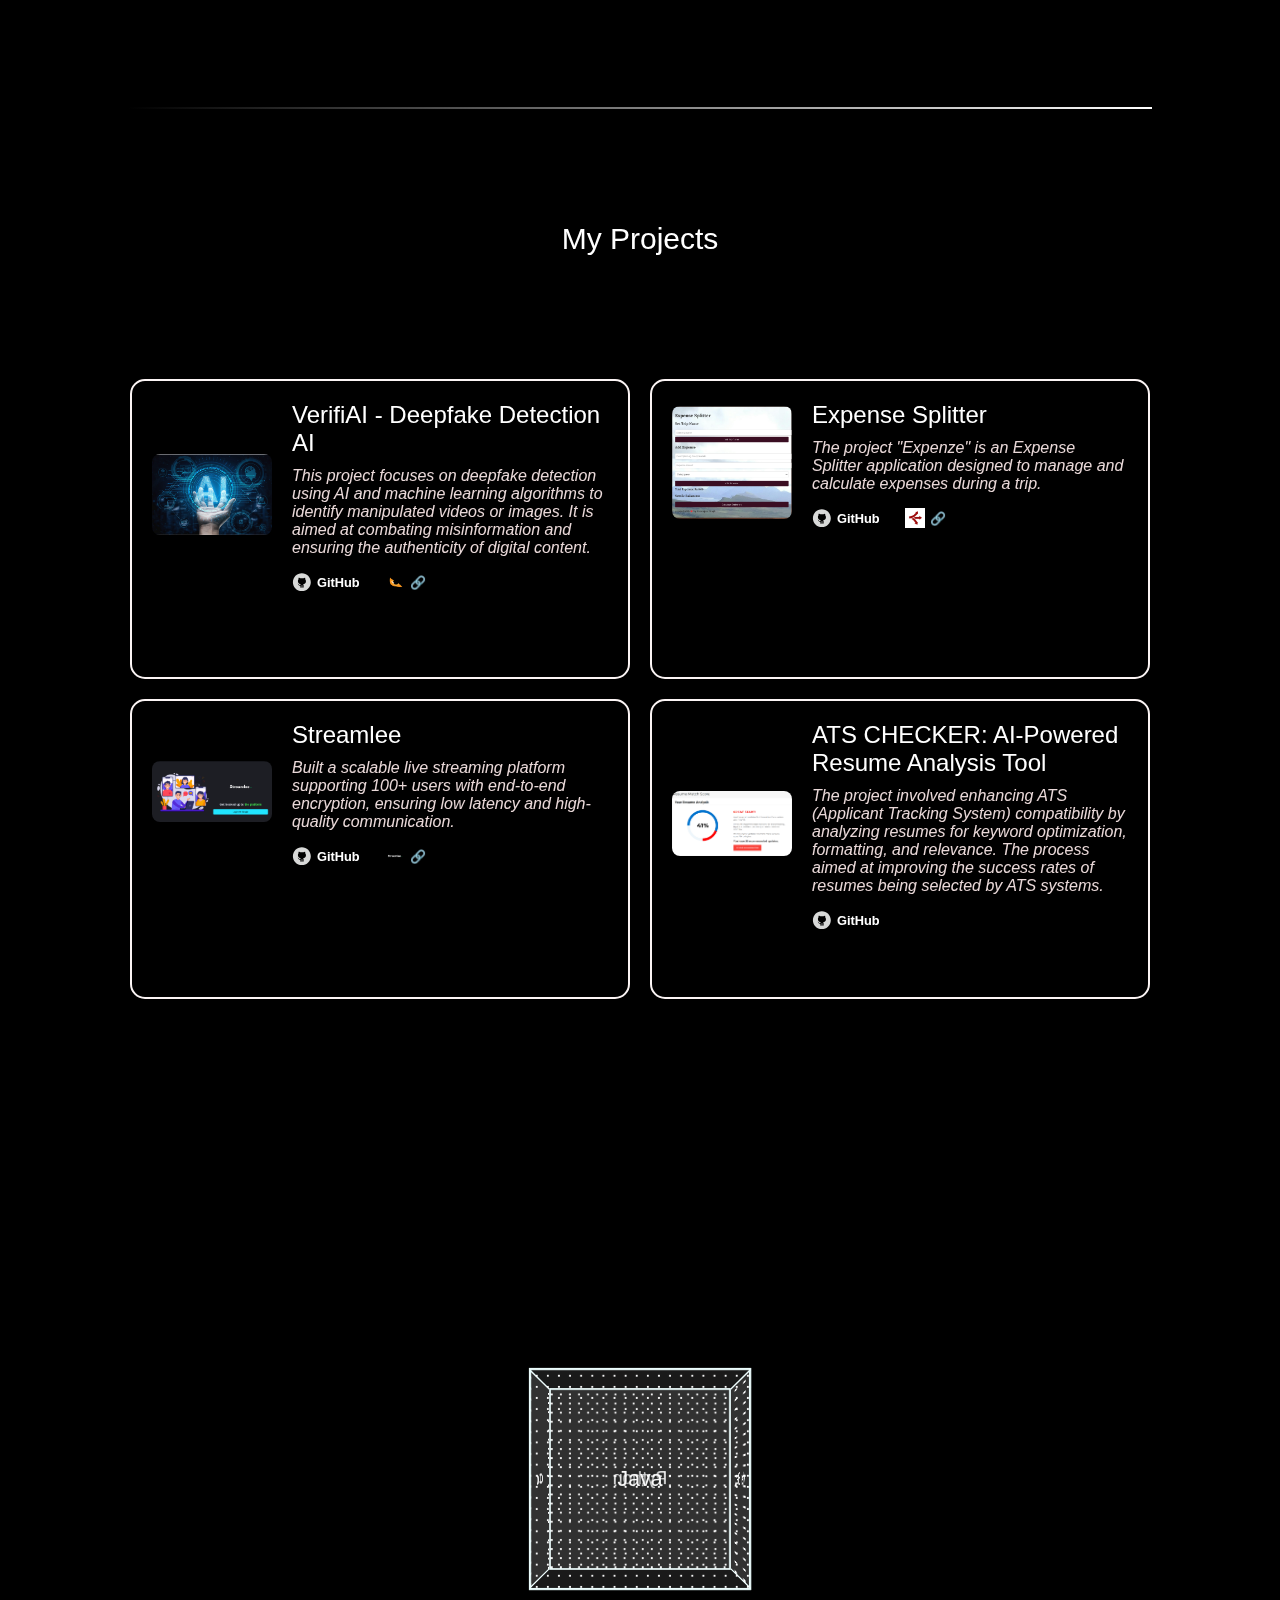
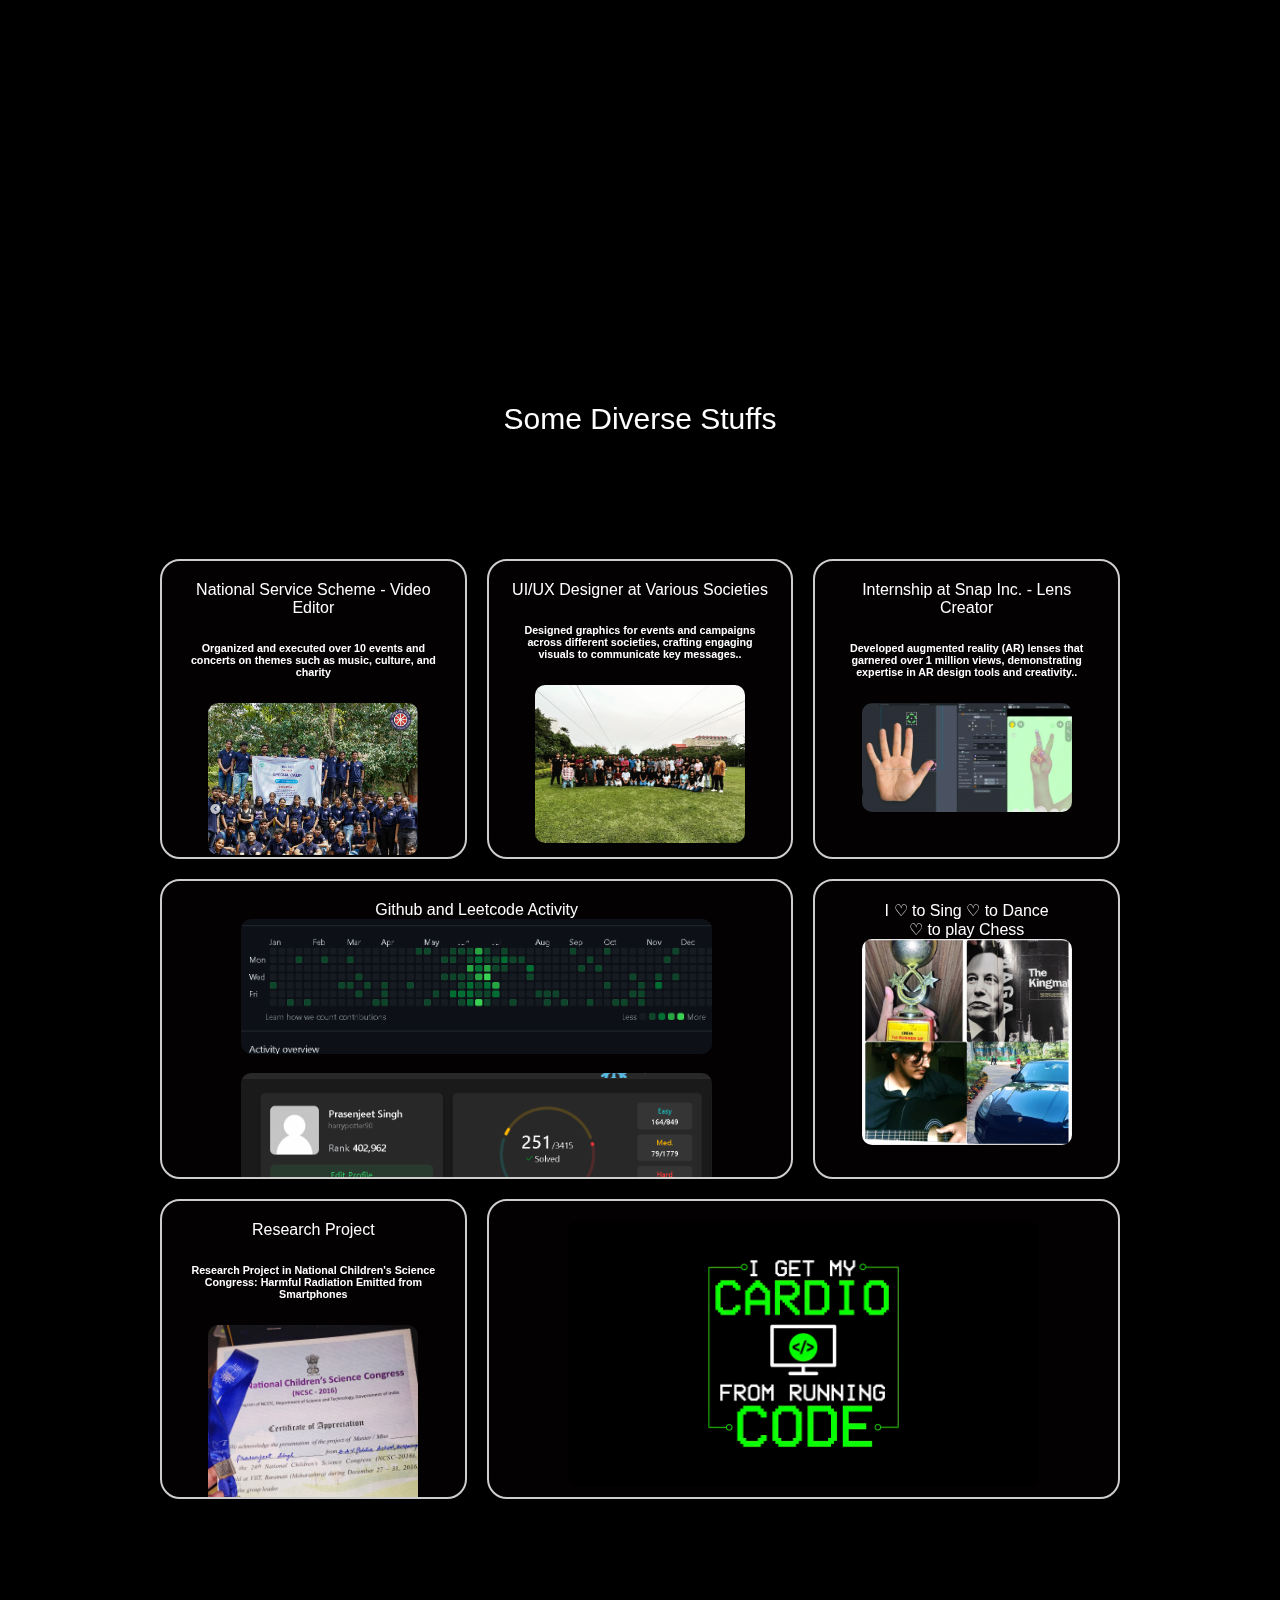
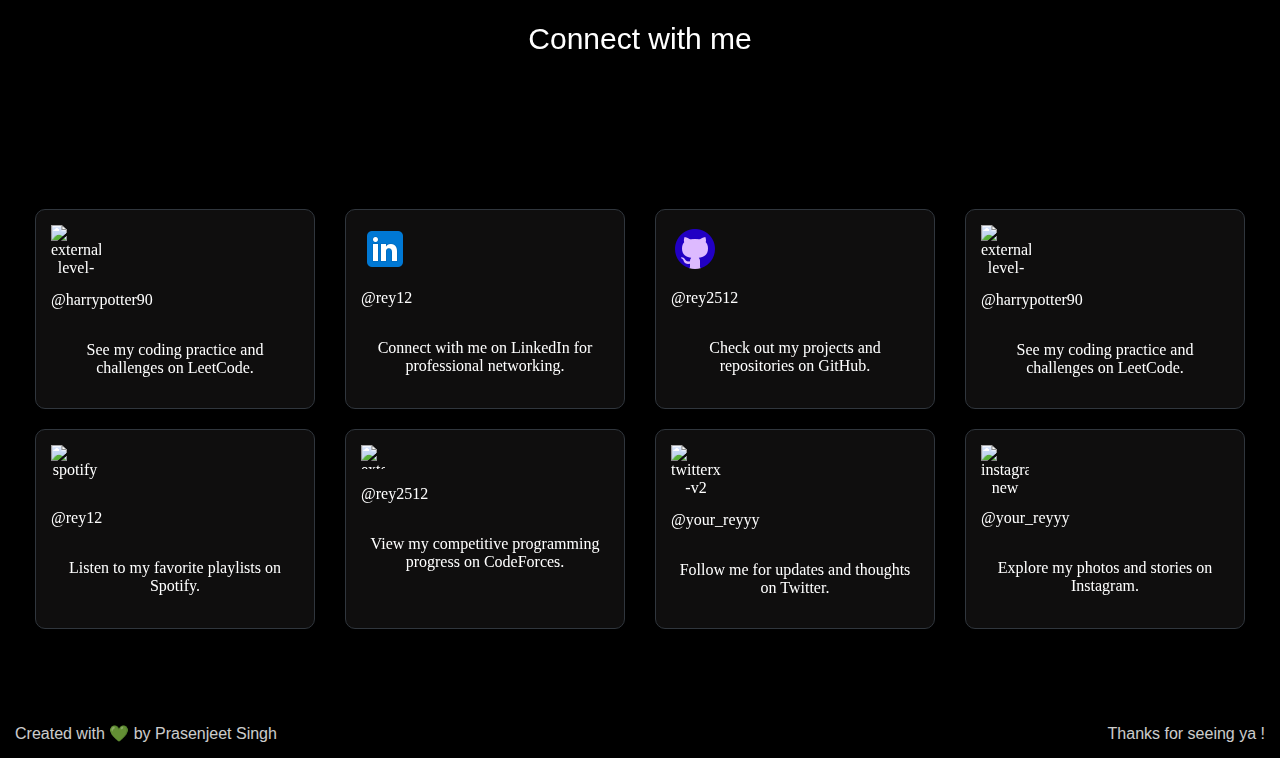
==== commit c40fe068: "final commit" ====
--- a/index.html
+++ b/index.html
@@ -20,7 +20,8 @@
     <div id="progress-bar"></div>
 
     <!-- Particle Effect -->
-    <div id="particle-container"></div>
+    <div id="firefly-particles"></div>
+
 
 
 
@@ -101,10 +102,10 @@
                         </div>
                         <div class="project-links">
                             <a href="https://github.com/rey2512/DeepFakeLaunch" target="_blank">
-                                <img src="Octicons-mark-github.svg" alt="GitHub Icon"> GitHub
+                                <img src="[data-uri]" alt="GitHub Icon"> GitHub
                             </a>
                             <a href="https://deepverify.vercel.app/" target="_blank">
-                                <img src="favicon.png" alt="Website Icon"> Website
+                                <img src="favicon.png" alt="Website Icon"> 🔗
                             </a>
                         </div>
                     </div>
@@ -122,10 +123,10 @@
                         </div>
                         <div class="project-links">
                             <a href="https://github.com/rey2512/Expenze" target="_blank">
-                                <img src="Octicons-mark-github.svg" alt="GitHub Icon"> GitHub
+                                <img src="[data-uri]" alt="GitHub Icon"> GitHub
                             </a>
                             <a href="https://expenze.vercel.app/" target="_blank">
-                                <img src="EXPENZELOGO.png" alt="Website Icon"> Website
+                                <img src="EXPENZELOGO.png" alt="Website Icon"> 🔗
                             </a>
                         </div>
                     </div>
@@ -143,10 +144,10 @@
                         </div>
                         <div class="project-links">
                             <a href="https://github.com/rey2512/streamlee" target="_blank">
-                                <img src="Octicons-mark-github.svg" alt="GitHub Icon"> GitHub
+                                <img src="[data-uri]" alt="GitHub Icon"> GitHub
                             </a>
                             <a href="https://streamlee.vercel.app/" target="_blank">
-                                <img src="logo.png" alt="Website Icon"> Website
+                                <img src="logo.png" alt="Website Icon"> 🔗
                             </a>
                         </div>
                     </div>
@@ -164,7 +165,7 @@
                         </div>
                         <div class="project-links">
                             <a href="https://github.com/currenltlyworkingonit" target="_blank">
-                                <img src="Octicons-mark-github.svg" alt="GitHub Icon"> GitHub
+                                <img src="[data-uri]" alt="GitHub Icon"> GitHub
                             </a>
                             <!-- <a href="https://project4-website.com" target="_blank">
                                 <img src="Logo1.png" alt="Website Icon"> Website
@@ -256,13 +257,14 @@
     
     <div class="about-me4">Connect with me</div>
 
-     <div id="sky">
+    
       
         <div class="connect-section">
             <div class="row-wrapper upper-wrapper">
                 <div class="row upper-row">
                     <a class="card" href="https://www.linkedin.com/in/rey12" target="_blank">
                         <img src="[data-uri]" alt="linkedin">
+                        <p>@rey12</p>
                         <p>Connect with me on LinkedIn for professional networking.</p>
                     </a>
                     <a class="card" href="https://github.com/rey2512" target="_blank">
@@ -291,6 +293,17 @@
                         <p>@harrypotter90</p>
                         <p>See my coding practice and challenges on LeetCode.</p>
                     </a>
+                    <a class="card" href="https://www.linkedin.com/in/rey12" target="_blank">
+                        <img src="[data-uri]" alt="linkedin">
+                        <p>Connect with me on LinkedIn for professional networking.</p>
+                    </a>
+                    <a class="card" href="https://spotify.com/rey12" target="_blank">
+                        <img width="48" height="48" src="https://img.icons8.com/fluency/48/spotify.png" alt="spotify"/>
+                        <p>@rey12</p>
+                        <p>Listen to my favorite playlists on Spotify.</p>
+                    </a>
+                    <!-- End of duplicated content -->
+
                     
                 </div>
             </div>
@@ -337,6 +350,7 @@
                         <p>@rey2512</p>
                         <p>View my competitive programming progress on CodeForces.</p>
                     </a>
+                    
                 </div>
                 </div>
                 </div>
@@ -353,6 +367,7 @@
 
 
     <!-- Navigation -->
+   
     <div class="navigation">
         <div class="nav-item" id="home-nav">
             <img src="https://img.icons8.com/ios-filled/50/ffffff/home.png" alt="Home">
--- a/styles.css
+++ b/styles.css
@@ -33,27 +33,34 @@
 }
 
 /* Particle Effect Styles */
-
-
-#particle-container {
-    position: absolute;
+#firefly-particles {
+    position: fixed;
     top: 0;
     left: 0;
-    width: 100%;
-    height: 100%;
-    pointer-events: none;
-}
-
-.particle {
+    width: 100vw;
+    height: 100vh;
+    z-index: -1;
+    background: radial-gradient(circle, #02202d, #000000, #051444);
+    overflow: hidden; /* Prevents fireflies from overflowing */
+}
+
+.firefly {
     position: absolute;
     width: 6px;
     height: 6px;
+    background-color: #f7f7b0;
     border-radius: 50%;
-    background-color: rgba(46, 46, 46, 0.932); /* Subtle blue */
-    transition: transform 0.3s ease-out, background-color 0.3s ease-out;
-    will-change: transform, background-color;
-}
-
+    box-shadow: 0 0 10px #f7f7b0;
+    animation: fly 8s infinite ease-in-out;
+    opacity: 0; /* Start with 0 opacity for fade-in effect */
+}
+
+@keyframes fly {
+    0%, 100% { transform: translate(0, 0); opacity: 0; } /* Fade in/out at start/end */
+    25% { transform: translate(20px, -30px); opacity: 1; } /* Visible during movement */
+    50% { transform: translate(-20px, 20px); opacity: 1; }
+    75% { transform: translate(30px, -10px); opacity: 1; }
+}
 /* Section 1: Introduction */
 #intro-section {
     margin-top: 100px;
@@ -82,49 +89,44 @@
     height: 70vh;
 }
 .box {
-    width: 30%; /* Adjust width for a more balanced layout */
+    width: 30%;
     height: 380px;
-    border: 2px solid #e5e5e5; /* Softer border color for a cleaner look */
-    background-color: #1c1c1c; /* Dark theme for a professional touch */
-    color: #ffffff;
-    margin: 15px; /* Increased margin for better spacing */
+    background: linear-gradient(135deg, #1a1a1a, #2a2a2a);
+    border-radius: 20px;
+    overflow: hidden;
+    display: flex;
+    justify-content: center;
+    align-items: center;
+    text-align: center;
+    color: #e5e5e5;
+    padding: 20px;
     position: relative;
-    overflow: hidden;
-    display: flex;
-    justify-content: center;
-    align-items: center;
-    text-align: center;
-    transition: all 0.4s ease; /* Smoother transition for all changes */
-    box-sizing: border-box;
-    padding: 20px;
-    border-radius: 15px; /* Rounded corners for a modern feel */
-    box-shadow: 0 6px 15px rgba(0, 0, 0, 0.4); /* More prominent shadow for depth */
+    box-shadow: 0 8px 15px rgba(0, 0, 0, 0.5);
+    transition: transform 0.4s ease, box-shadow 0.4s ease, background 0.4s ease;
 }
 
 .box:hover {
-    background-color: #ffffff; /* Subtle light background on hover */
-    transform: translateY(-10px); /* Slight lift effect */
-    border: 2px solid #000000; /* Sharp contrast on hover */
-    box-shadow: 0 10px 25px rgba(0, 0, 0, 0.6); /* Stronger shadow for hover effect */
+    transform: translateY(-4px) scale(1.01);
+    box-shadow: 0 15px 25px rgba(0, 0, 0, 0.8), 0 0 15px rgba(108, 227, 255, 0.2);
+    background: linear-gradient(145deg, #2a2a2a, #3a3a3a);
 }
 
 .content {
-    font-size: 20px;
-    font-weight: bold;
-    line-height: 1.5;
+    font-size: 18px;
+    font-weight: 600;
+    line-height: 1.6;
     opacity: 1;
-    transition: opacity 0.3s ease, transform 0.3s ease; /* Add smooth fade and move effect */
-    z-index: 2; /* Ensure it stays above hover-info */
+    transition: opacity 0.3s ease, transform 0.3s ease;
 }
 
 .box:hover .content {
     opacity: 0;
-    transform: translateY(-10px); /* Slight upward animation */
+    transform: translateY(-10px);
 }
 
 .hover-info {
     font-size: 16px;
-    color: #333333; /* Darker text for hover info */
+    color: #f8f2f2;
     opacity: 0;
     position: absolute;
     top: 15px;
@@ -132,20 +134,26 @@
     right: 15px;
     bottom: 15px;
     padding: 20px;
-    background-color: rgba(255, 255, 255, 0.9); /* Semi-transparent white background */
-    border-radius: 10px; /* Matches box radius */
+    background-color: rgba(30, 30, 30, 0.95);
+    backdrop-filter: blur(12px);
+    border-radius: 15px;
     display: flex;
     justify-content: center;
     align-items: center;
     text-align: center;
-    box-shadow: inset 0 2px 5px rgba(0, 0, 0, 0.2); /* Inner shadow for hover box */
-    transition: opacity 0.4s ease, transform 0.4s ease; /* Smoother hover effect */
-    z-index: 1; /* Position behind the content */
+    box-shadow: inset 0 2px 10px rgba(0, 0, 0, 0.3);
+    transition: opacity 0.4s ease, transform 0.4s ease;
 }
 
 .box:hover .hover-info {
     opacity: 1;
-    transform: translateY(0); /* Ensure it comes into view */
+    transform: translateY(0);
+}
+
+@keyframes gradient-shift-dark {
+    0% { background-position: 0% 50%; }
+    50% { background-position: 100% 50%; }
+    100% { background-position: 0% 50%; }
 }
 
 
@@ -210,7 +218,7 @@
 
 .about-me1, .about-me2, .about-me3, .about-me4 {
     padding: 10px;
-    font-size: 20px;
+    font-size: 30px;
     display: flex;
     justify-content: center;
     align-items: center;
@@ -413,10 +421,7 @@
     box-shadow: 0 4px 8px rgba(0, 0, 0, 0.1); /* Added shadow for depth */
 }
 
-.project:hover {
-    background-color: #333;
-    
-}
+
 
 
 .project-content {
@@ -465,8 +470,10 @@
 
 .project-links {
     display: flex;
-    justify-content: center;
+    
     gap: 15px;
+    bottom: 25px; /* Place it near the bottom */
+    right: 15px; /* Place it near the right edge */
 }
 
 .project-links a {
@@ -474,12 +481,13 @@
     text-decoration: none;
     font-size: 0.8rem;
     font-weight: bold;
-    transition: color 0.3s;
+    transition: color 0.3s ease;
 }
 
 .project-links a:hover {
-    color: #dced27;
-}
+    color: #6ce3ff; /* Add a hover color for better interaction */
+}
+
 
 @media (max-width: 768px) {
     .project {
@@ -516,33 +524,42 @@
     justify-content: flex-start; /* Distribute space between image and description */
     align-items: center;
     text-align: center;
-    height: 300px; /* Increased height for better image fitting and description space */
-    transition: background-color 0.3s ease;
+    height: 300px;
+    transition: transform 0.4s ease, box-shadow 0.4s ease, background-color 0.3s ease;
     position: relative;
     padding: 20px;
-    overflow: hidden; /* To prevent any content overflow */
+    overflow: hidden;
 }
 
 .collage-box:hover {
     background-color: #1b1b1b;
-        
+    transform: translateY(-10px) scale(1.05); /* Add lift and slight zoom */
+    box-shadow: 0 15px 30px rgba(0, 0, 0, 0.5), 0 0 20px rgba(108, 227, 255, 0.3); /* Soft glowing shadow */
 }
 
 .collage-box img {
-    width: 80%; /* Make sure the image fits well inside the box */
+    width: 80%;
     height: auto;
     border-radius: 10px;
     margin-bottom: 15px;
-    object-fit: cover; /* Ensures the image fills the box without stretching */
-}
+    object-fit: cover;
+    transition: transform 0.4s ease; /* Smooth image scaling */
+}
+
+
 
 .collage-box .description {
     margin-top: 10px;
     font-size: 1rem;
-    flex-grow: 1; /* Allow description space to grow */
-    display: flex;
-    justify-content: center; /* Center align text */
-    align-items: flex-start; /* Align text to the top */
+    flex-grow: 1;
+    display: flex;
+    justify-content: center;
+    align-items: flex-start;
+    transition: color 0.4s ease; /* Text color change on hover */
+}
+
+.collage-box:hover .description {
+    color: #d1d1d1; /* Lighter shade of text on hover */
 }
 
 /* Styling for Row 2 and 3 */
@@ -551,123 +568,14 @@
 }
 
 .collage-box-wide {
-    grid-column: span 2;
-     /* Makes the box span across two columns */
+    grid-column: span 2; /* Makes the box span across two columns */
 }
 
 
 
 /* ------------------------ */
 /* Connect with Me Section */
-/* 
-#sky {
-    position: relative;
-    width: 100%;
-    height: 20vh;
-    background: #000000;
-    overflow: hidden; 
-}
-
-.airplane {
-    position: absolute;
-    top: 50%;
-    left: 0; 
-    width: 100px;
-    z-index: 2;
-    animation: fly 3s linear infinite; 
-}
-
-.airplane img {
-    width: 100%;
-}
-
-@keyframes fly {
-    0% {
-        left: -10%; 
-    }
-    100% {
-        left: 110%; 
-    }
-} */
-
-/* Overall Section Styling */
-.connect-section {
-    text-align: center;
-    background: linear-gradient(135deg, #1e1e2c, #3c3c4e);
-    padding: 50px 0;
-    color: white;
-}
-
-.connect-section h2 {
-    font-size: 2rem;
-    margin-bottom: 30px;
-    color: #ffd700;
-}
-
-/* Social Icons Container */
-.social-icons {
-    display: flex;
-    justify-content: center;
-    gap: 30px;
-    position: relative;
-}
-
-/* Icon Styling */
-.icon {
-    font-size: 2.5rem;
-    text-decoration: none;
-    color: white;
-    transition: all 0.3s ease;
-    position: relative;
-    animation: slideIn 1.5s ease;
-}
-
-.icon:hover {
-    transform: scale(1.3);
-    color: #ffd700;
-    text-shadow: 0px 0px 15px rgba(255, 215, 0, 0.8);
-}
-
-/* Instagram */
-.icon.instagram:hover {
-    color: #e1306c;
-    text-shadow: 0px 0px 20px rgba(255, 248, 251, 0.8);
-}
-
-/* GitHub */
-.icon.github:hover {
-    color: #6e5494;
-    text-shadow: 0px 0px 20px rgba(253, 252, 255, 0.8);
-}
-
-/* LinkedIn */
-.icon.linkedin:hover {
-    color: #2b55ff;
-    text-shadow: 0px 0px 20px rgba(255, 255, 255, 0.941);
-}
-
-/* Twitter */
-.icon.twitter:hover {
-    color: #00eaff;
-    text-shadow: 0px 0px 20px rgba(255, 255, 255, 0.8);
-}
-/* ---mail---- */
-.icon.mail:hover{
-    color: #ff7a8e;
-    text-shadow: 0px 0px 20px rgba(255, 255, 255, 0.8);
-}
-
-/* Slide-In Animation */
-@keyframes slideIn {
-    0% {
-        transform: translateY(-50px);
-        opacity: 0;
-    }
-    100% {
-        transform: translateY(0);
-        opacity: 1;
-    }
-}
+
 
 
 /* ------------------------------------- */
@@ -733,11 +641,13 @@
         gap: 10px;
         bottom: 15px;
         left: auto;
+       
     }
 
     .nav-item {
         width: 40px;
         height: 40px;
+        
     }
 
     .nav-item img {
@@ -798,19 +708,20 @@
         flex-direction: column;
         gap: 10px;
         padding: 5px;
-        bottom: 10px;
-      background:transparent;
-        
+        bottom: 42px;
+       
+     
+         
     }
 
     .nav-item {
-        width: 35px;
-        height: 35px;
+        width: 25px;
+        height: 25px;
     }
 
     .nav-item img {
-        width: 18px;
-        height: 18px;
+        width: 12px;
+        height: 12px;
     }
 
     .box {
@@ -871,7 +782,7 @@
  @media screen and (max-width: 768px) {
    
     #intro-section h1 {
-        font-size: 2em; /* Adjust font size for smaller screens */
+        font-size: 1.8em; /* Adjust font size for smaller screens */
         line-height: 1.5;
         margin-top: 75px;
         font-family: 'Trebuchet MS', 'Lucida Sans Unicode', 'Lucida Grande', 'Lucida Sans', Arial, sans-serif;
@@ -882,14 +793,18 @@
 .shimmer-text {
     position: relative;
     display: inline-block;
-   
-    background: linear-gradient(120deg, #6ce3ff, #ffffff, #ffcccc, #d1aaff, #6ce3ff);
-    background-size: 300%; /* Smoother gradient animation */
+    font-size: clamp(1.5rem, 5vw, 3rem);
+    font-family: 'Arial', sans-serif;
+    font-weight: bold;
+    background-size: 300%;
     -webkit-background-clip: text;
-    -webkit-text-fill-color: transparent;
+    /* -webkit-text-fill-color: transparent; */
     animation: shimmer-wave 4s linear infinite;
     text-shadow: 0 0 10px rgba(255, 255, 255, 0.5), 0 0 20px rgba(255, 255, 255, 0.3);
-    white-space: nowrap; /* Prevents text wrapping for longer content */
+    padding: 5px 10px;
+    border: 1px solid rgba(255, 255, 255, 0.2);
+    border-radius: 5px;
+    filter: drop-shadow(0 0 10px rgba(255, 255, 255, 0.3));
 }
 
 .shimmer-text::after {
@@ -903,33 +818,20 @@
     mix-blend-mode: overlay;
     opacity: 0.7;
     animation: shimmer-glow 3s ease-in-out infinite;
-    pointer-events: none; /* Prevent interaction issues */
-    border-radius: 5px; /* Slightly soften the glow edges */
+    pointer-events: none;
+    border-radius: 5px;
 }
 
 @keyframes shimmer-wave {
-    0% {
-        background-position: 0% 50%;
-    }
-    50% {
-        background-position: 100% 50%;
-    }
-    100% {
-        background-position: 0% 50%;
-    }
-}
-
-@keyframes shimmer-glow {
-    0%, 100% {
-        transform: scale(1);
-        opacity: 0.5;
-    }
-    50% {
-        transform: scale(1.2);
-        opacity: 0.8;
-    }
-}
-
+    0% { background-position: 0% 50%; }
+    50% { background-position: 100% 50%; }
+    100% { background-position: 0% 50%; }
+}
+
+/* @keyframes shimmer-glow {
+    0%, 100% { transform: scale(1); opacity: 0.5; }
+    50% { transform: scale(1.2); opacity: 0.8; }
+} */
 @media (max-width: 768px) {
     #particles {
         width: 10%; /* Reduce the grid width to 80% of the screen */
@@ -948,15 +850,15 @@
 
 .connect-section {
     width: 100%;
-    padding: 60px 20px; /* Top and bottom padding for spacing, left and right for responsiveness */
-    margin: 0 auto; /* Center the section if needed */
-    box-sizing: border-box; /* Ensures padding doesn't overflow the width */
-    text-align: center; /* Center-align the text/content */
-    font-family: 'Lora', serif; /* Ensure a professional-looking font */
-}
-
-
-
+    padding: 60px 20px;
+    margin: 0 auto;
+    box-sizing: border-box;
+    font-family: 'Lora', serif;
+    background-color: #000000; /* Dark GitHub-like theme */
+    text-align: center;
+}
+
+/* Container for rows */
 .row-wrapper {
     overflow: hidden;
     margin: 20px 0;
@@ -966,56 +868,161 @@
     width: 100%;
 }
 
+/* The row itself */
 .row {
     display: flex;
-    width: 200%; /* Ensuring enough space for seamless animation */
-    animation-play-state: running;
-}
-
+    width: 200%; /* To accommodate the moving effect */
+}
+
+/* Styling for individual cards */
 .card {
-    width: 300px;
-    height: 150px;
-    margin: 0 10px;
+    width: 320px;
+    margin: 0 15px;
+    padding: 15px;
+    background-color: #100f0fee;
+    border: 1px solid #30363d;
+    border-radius: 10px;
+    box-shadow: 0 4px 8px rgba(0, 0, 0, 0.2);
+    color: #ffffff;
+    text-decoration: none;
     display: flex;
     flex-direction: column;
-    justify-content: center;
-    align-items: center;
-    background-color: #00000031;
-    border: 1px solid #000000;
-    border-radius: 8px;
-    box-shadow: 0 4px 8px rgba(0,0,0,0.1);
-    text-align: center;
-    color: #ffffff; /* White text color */
-    text-decoration: none;
-}
-
-.card img {
-    width: 50px;
-    height: 50px;
+    justify-content: flex-start;
+    align-items: flex-start;
+    transition: background 0.3s ease, transform 0.3s ease;
+}
+
+/* Hover effect for card */
+.card:hover {
+    background-color: #242424; 
+  
+}
+
+/* Card header styling */
+.card-header {
+    display: flex;
+    align-items: center;
+    gap: 10px;
     margin-bottom: 10px;
 }
 
-.card p {
-    margin: 5px 0;
-}
-
+.card-header img {
+    width: 40px;
+    height: 40px;
+    border-radius: 50%;
+}
+
+.card-header .title {
+    font-size: 1.2rem;
+    font-weight: bold;
+}
+
+.card-header .handle {
+    font-size: 0.9rem;
+    color: #8b949e;
+}
+
+/* Card description styling */
+.card-description {
+    font-size: 1rem;
+    line-height: 1.4;
+    color: #c9d1d9;
+}
+
+/* Animation for moving the rows in opposite directions */
 .upper-row {
-    animation: moveLeft 20s linear infinite;
+    animation: moveUpperRow 30s linear infinite;
 }
 
 .lower-row {
-    animation: moveRight 20s linear infinite;
-}
-
-@keyframes moveLeft {
-    0% { transform: translateX(0); }
-    100% { transform: translateX(-50%); }
-}
-
-@keyframes moveRight {
-    0% { transform: translateX(0); }
-    100% { transform: translateX(50%); }
-}
+    animation: moveLowerRow 30s linear infinite;
+}
+
+/* Animation for upper row moving to the left, then quickly reversing */
+@keyframes moveUpperRow {
+    0% {
+        transform: translateX(0);
+    }
+   
+    50% {
+        transform: translateX(-50%);
+    }
+    60% {
+        transform: translateX(0);
+    }
+    100% {
+        transform: translateX(0);
+    }
+}
+
+/* Animation for lower row moving to the right, then quickly reversing */
+@keyframes moveLowerRow {
+    0% {
+        transform: translateX(0);
+    }
+    
+    50% {
+        transform: translateX(50%);
+    }
+    60% {
+        transform: translateX(0);
+    }
+    100% {
+        transform: translateX(0);
+    }
+}
+
+
+/* Optional: Pausing the animation when hovering over the row wrapper */
+.row-wrapper:hover .upper-row,
+.row-wrapper:hover .lower-row {
+    animation-play-state: paused;
+}
+
+
+
+
+/* ------------------ */
+
+
+@media (max-width: 768px) {
+    /* Remove default margins and padding */
+    * {
+        margin: 0;
+        padding: 0;
+        box-sizing: border-box; /* Ensure padding and border don't affect element dimensions */
+    }
+
+    body, html {
+        height: 100%; /* Ensure the body and html elements take up full height */
+        width: 100%; /* Ensure full width */
+    }
+
+    .connect-section {
+        padding: 0; /* Remove any padding */
+        margin: 0; /* Remove any margin */
+    }
+
+    .row-wrapper {
+        margin: 0; /* Remove any margin */
+    }
+
+    .row {
+      
+        gap: 10px; /* Remove any gap between items */
+        width: 100%; /* Full width */
+        margin: 0; /* Remove margin */
+    }
+
+    .card {
+        width: 100%; /* Make cards take up the full width */
+        margin: 0; /* Remove margin */
+        padding: 0; /* Remove padding */
+    }
+}
+
+
+
 
 .footer {
     background-color: #000;
@@ -1056,6 +1063,7 @@
 
     .connect-section {
         padding: 10px; /* Add padding to the section */
+        width: 300vh;
     }
 
     .card {
@@ -1070,6 +1078,6 @@
 @media (max-width: 480px) {
 
     .footer{
-        font-size: 4px;
+        font-size: 8px;
     }
 }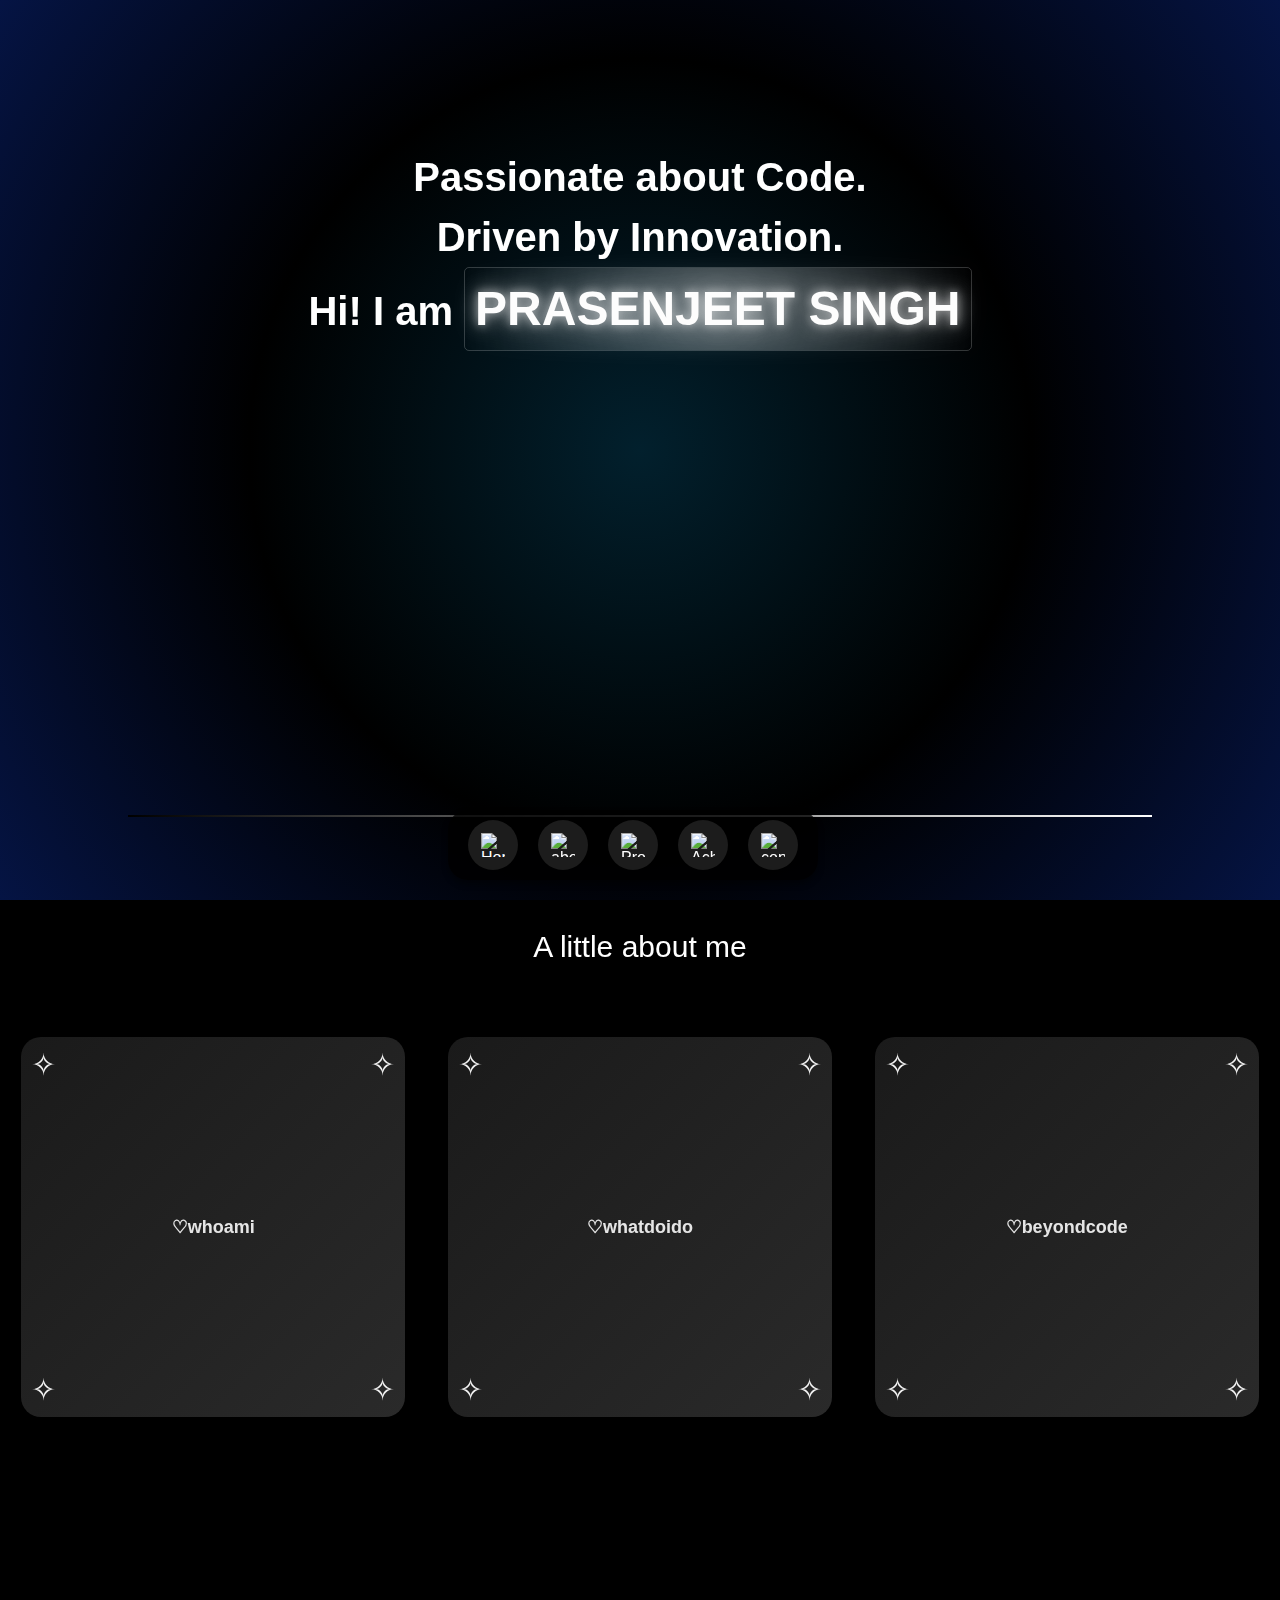
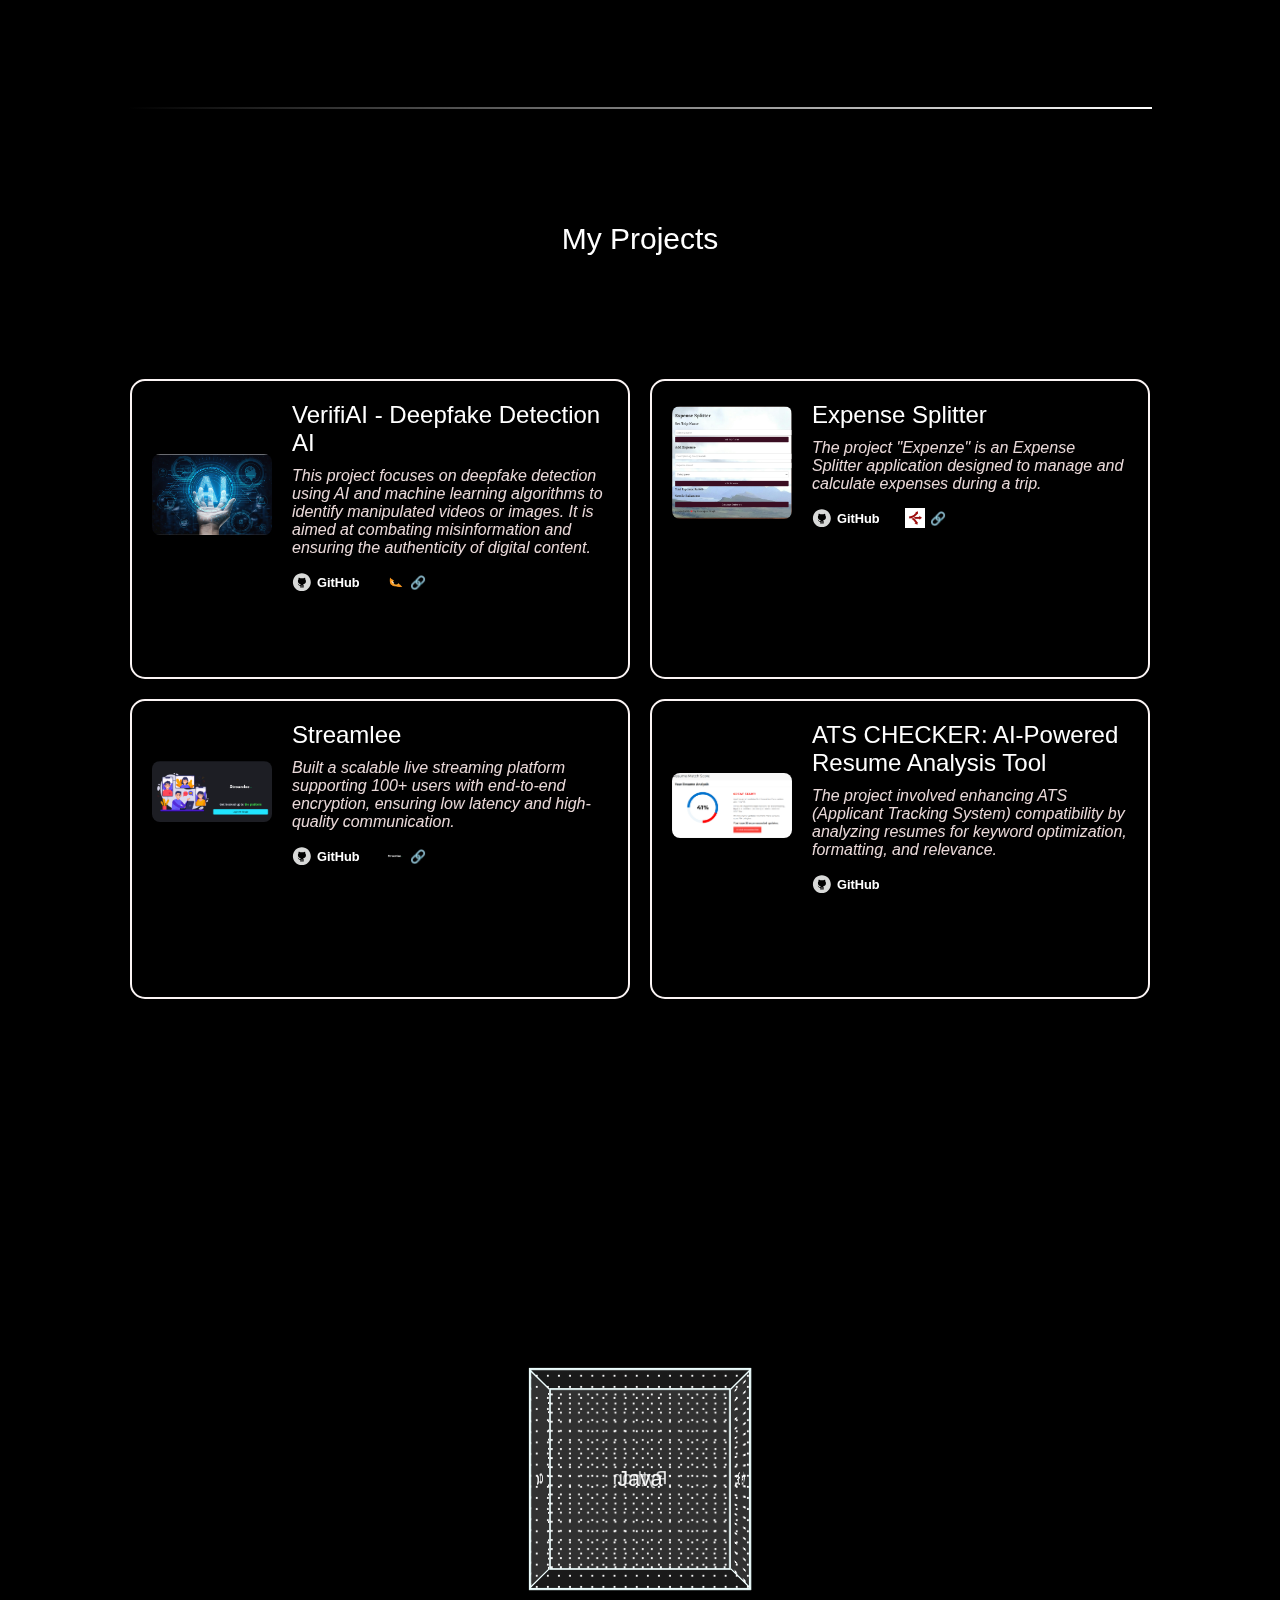
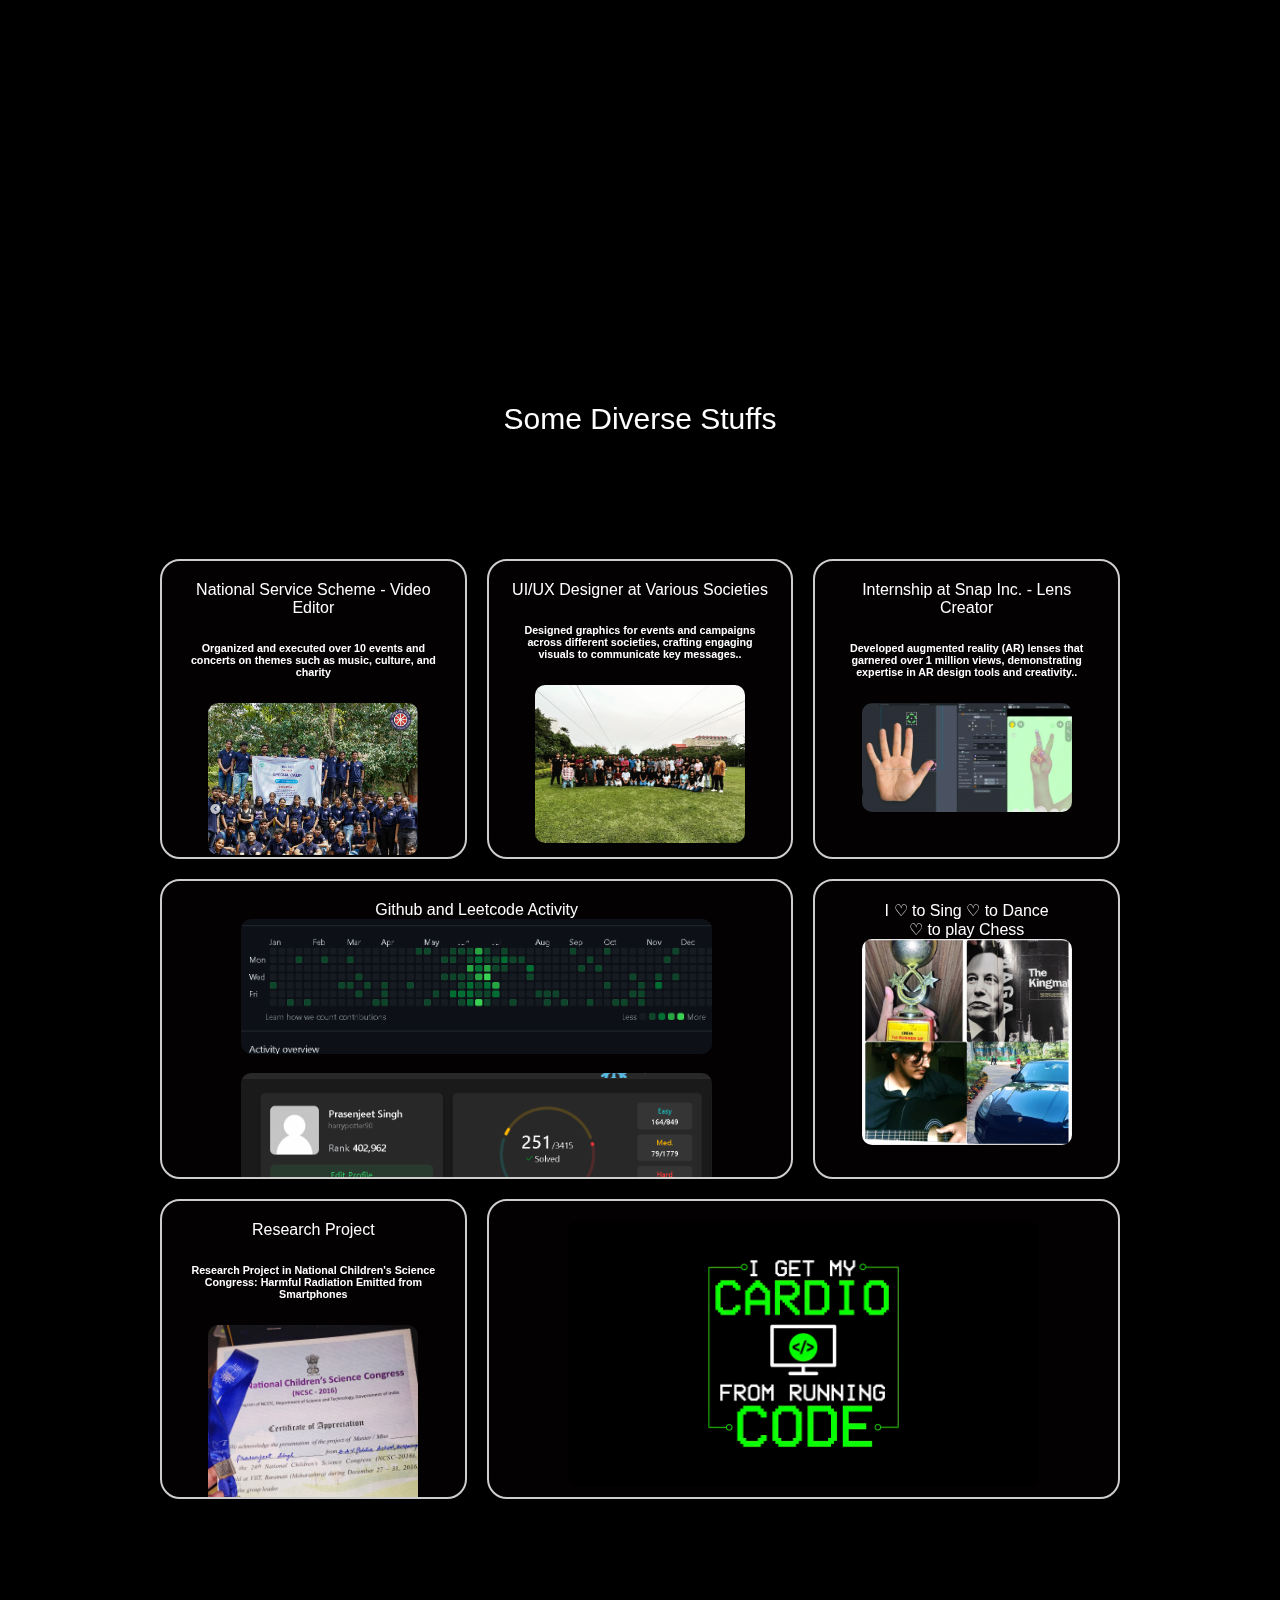
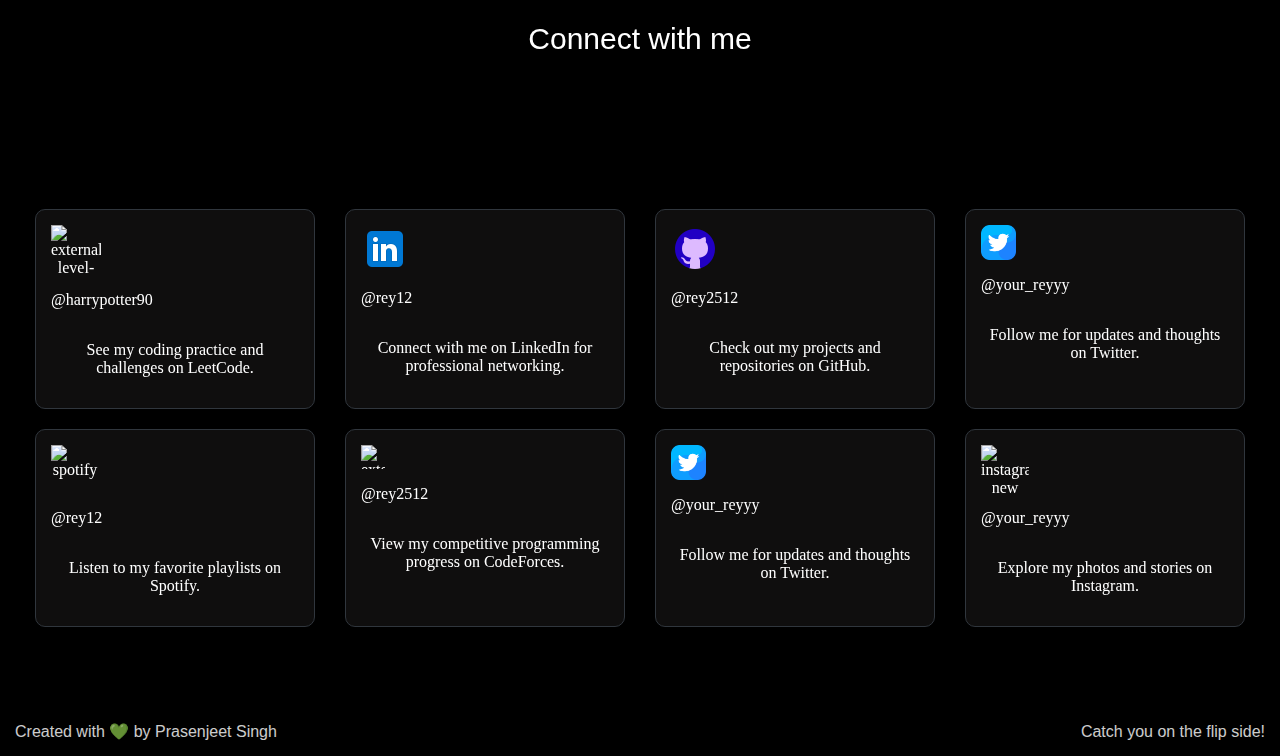
==== commit 905ef977: "final commit" ====
--- a/index.html
+++ b/index.html
@@ -161,7 +161,7 @@
                     <div class="project-details">
                         <div class="project-title">ATS CHECKER: AI-Powered Resume Analysis Tool</div>
                         <div class="project-description">
-                            The project involved enhancing ATS (Applicant Tracking System) compatibility by analyzing resumes for keyword optimization, formatting, and relevance. The process aimed at improving the success rates of resumes being selected by ATS systems.
+                            The project involved enhancing ATS (Applicant Tracking System) compatibility by analyzing resumes for keyword optimization, formatting, and relevance. 
                         </div>
                         <div class="project-links">
                             <a href="https://github.com/currenltlyworkingonit" target="_blank">
@@ -288,10 +288,10 @@
                         <p>@rey2512</p>
                         <p>Check out my projects and repositories on GitHub.</p>
                     </a>
-                    <a class="card" href="https://leetcode.com/harrypotter90" target="_blank">
-                        <img width="50" height="50" src="https://img.icons8.com/external-tal-revivo-color-tal-revivo/50/external-level-up-your-coding-skills-and-quickly-land-a-job-logo-color-tal-revivo.png" alt="external-level-up-your-coding-skills-and-quickly-land-a-job-logo-color-tal-revivo"/>
-                        <p>@harrypotter90</p>
-                        <p>See my coding practice and challenges on LeetCode.</p>
+                    <a class="card" href="https://twitter.com/your_reyyy" target="_blank">
+                        <img width="35" height="35" src="twitter (1).png" alt="twitterx--v2"/>
+                        <p>@your_reyyy</p>
+                        <p>Follow me for updates and thoughts on Twitter.</p>
                     </a>
                     <a class="card" href="https://www.linkedin.com/in/rey12" target="_blank">
                         <img src="[data-uri]" alt="linkedin">
@@ -310,7 +310,7 @@
             <div class="row-wrapper lower-wrapper">
                 <div class="row lower-row">
                     <a class="card" href="https://twitter.com/your_reyyy" target="_blank">
-                        <img width="50" height="50" src="https://img.icons8.com/ios/50/twitterx--v2.png" alt="twitterx--v2"/>
+                        <img width="35" height="35" src="twitter (1).png" alt="twitterx--v2"/>
                         <p>@your_reyyy</p>
                         <p>Follow me for updates and thoughts on Twitter.</p>
                     </a>
@@ -331,7 +331,7 @@
                     </a>
                     <!-- Duplicated content to create the infinite loop -->
                     <a class="card" href="https://twitter.com/your_reyyy" target="_blank">
-                        <img width="50" height="50" src="https://img.icons8.com/ios/50/twitterx--v2.png" alt="twitterx--v2"/>
+                        <img width="35" height="35" src="twitter (1).png" alt="twitterx--v2"/>
                         <p>@your_reyyy</p>
                         <p>Follow me for updates and thoughts on Twitter.</p>
                     </a>
@@ -359,7 +359,7 @@
     </div>
     <footer class="footer">
         <p>Created with 💚 by Prasenjeet Singh</p>
-        <p class="thanks">Thanks for seeing ya !</p>
+        <p class="thanks">Catch you on the flip side!</p>
     </footer>
 
 
--- a/styles.css
+++ b/styles.css
@@ -270,7 +270,7 @@
     display: flex;
     justify-content: center;
     align-items: center;
-    transition: background 0.3s, transform 0.2s;
+    transition: background 0.3s, transform 0.2s, translate 0.2s;
 }
 
 .nav-item:hover {
@@ -282,6 +282,7 @@
     width: 24px;
     height: 24px;
 }
+
 
 html {
     scroll-behavior: smooth;
@@ -295,7 +296,7 @@
     left: 0;
     width: 5px;
     height: 0; /* Start with zero height */
-    background: linear-gradient(to bottom, rgb(255, 234, 0), rgb(10, 77, 2));
+    background: linear-gradient(to bottom, rgb(0, 68, 255), rgb(255, 0, 21));
     z-index: 1000;
     transition: height 0.2s ease;
     display: none; /* Hide initially */
@@ -579,17 +580,7 @@
 
 
 /* ------------------------------------- */
-@media (max-width: 768px) {
-    .card {
-      flex: 1 1 calc(50% - 16px); /* Two cards per row on medium screens */
-    }
-  }
-  
-  @media (max-width: 480px) {
-    .card {
-      flex: 1 1 100%; /* One card per row on small screens */
-    }
-  }
+
   
 
   @media (max-width: 768px) {
@@ -636,7 +627,7 @@
 }
 
 @media (max-width: 768px) {
-    /* Adjust layout for mobile */
+    
     .navigation {
         gap: 10px;
         bottom: 15px;
@@ -680,7 +671,7 @@
     }
 
     .navigation {
-        flex-direction: column;
+        flex-direction:row;
         padding: 5px;
     }
 
@@ -708,7 +699,7 @@
         flex-direction: column;
         gap: 10px;
         padding: 5px;
-        bottom: 42px;
+        bottom: 12px;
        
      
          
@@ -782,11 +773,29 @@
  @media screen and (max-width: 768px) {
    
     #intro-section h1 {
-        font-size: 1.8em; /* Adjust font size for smaller screens */
-        line-height: 1.5;
+        font-size: 2.0em; /* Adjust font size for smaller screens */
+        line-height: 1.8;
         margin-top: 75px;
         font-family: 'Trebuchet MS', 'Lucida Sans Unicode', 'Lucida Grande', 'Lucida Sans', Arial, sans-serif;
         
+    }
+}
+
+@media screen and (max-width: 768px){
+#intro-section h1 {
+    font-size: 2.0em; /* Adjust font size for smaller screens */
+    line-height: 1.8;
+    margin-top: 75px;
+    font-family: 'Trebuchet MS', 'Lucida Sans Unicode', 'Lucida Grande', 'Lucida Sans', Arial, sans-serif;
+    
+}
+}
+@media screen and (max-width: 768px){
+    #firefly-particles{
+        height: 100%;
+    }
+    .firefly{
+        max-height: 100%;
     }
 }
 
@@ -828,21 +837,7 @@
     100% { background-position: 0% 50%; }
 }
 
-/* @keyframes shimmer-glow {
-    0%, 100% { transform: scale(1); opacity: 0.5; }
-    50% { transform: scale(1.2); opacity: 0.8; }
-} */
-@media (max-width: 768px) {
-    #particles {
-        width: 10%; /* Reduce the grid width to 80% of the screen */
-    }
-}
-
-@media (max-width: 480px) {
-    #dot-grid {
-        width: 10%; /* Further reduce the grid width to 60% of the screen */
-    }
-}
+
 
 /* ------------more changes--------------- */
 /* styles.css */
@@ -1080,4 +1075,32 @@
     .footer{
         font-size: 8px;
     }
-}+}
+
+@media (max-width: 1024px) {
+    .shimmer-text {
+        font-size: clamp(3rem, 4vw, 5rem); /* Adjusted for tablets */
+        text-shadow: 0 0 8px rgba(255, 255, 255, 0.4), 0 0 16px rgba(255, 255, 255, 0.2);
+        animation: shimmer-wave 5s linear infinite; /* Slightly slower */
+    }
+}
+
+@media (max-width: 768px) {
+    .shimmer-text {
+        font-size: clamp(4rem, 3.5vw, 6rem); /* Adjusted for small tablets & landscape phones */
+        text-shadow: 0 0 6px rgba(255, 255, 255, 0.3), 0 0 12px rgba(255, 255, 255, 0.1);
+        animation: shimmer-wave 6s linear infinite; /* Slower for better readability */
+    }
+}
+
+@media (max-width: 480px) {
+    .shimmer-text {
+        font-size: clamp(2rem, 3vw, 3rem); /* Adjusted for mobile screens */
+        text-shadow: 0 0 4px rgba(255, 255, 255, 0.2), 0 0 8px rgba(255, 255, 255, 0.1);
+        animation: shimmer-wave 7s linear infinite; /* Even slower for smoothness */
+    }
+
+    .shimmer-text::after {
+        opacity: 0.5; /* Reduce glow effect for small screens */
+    }
+}
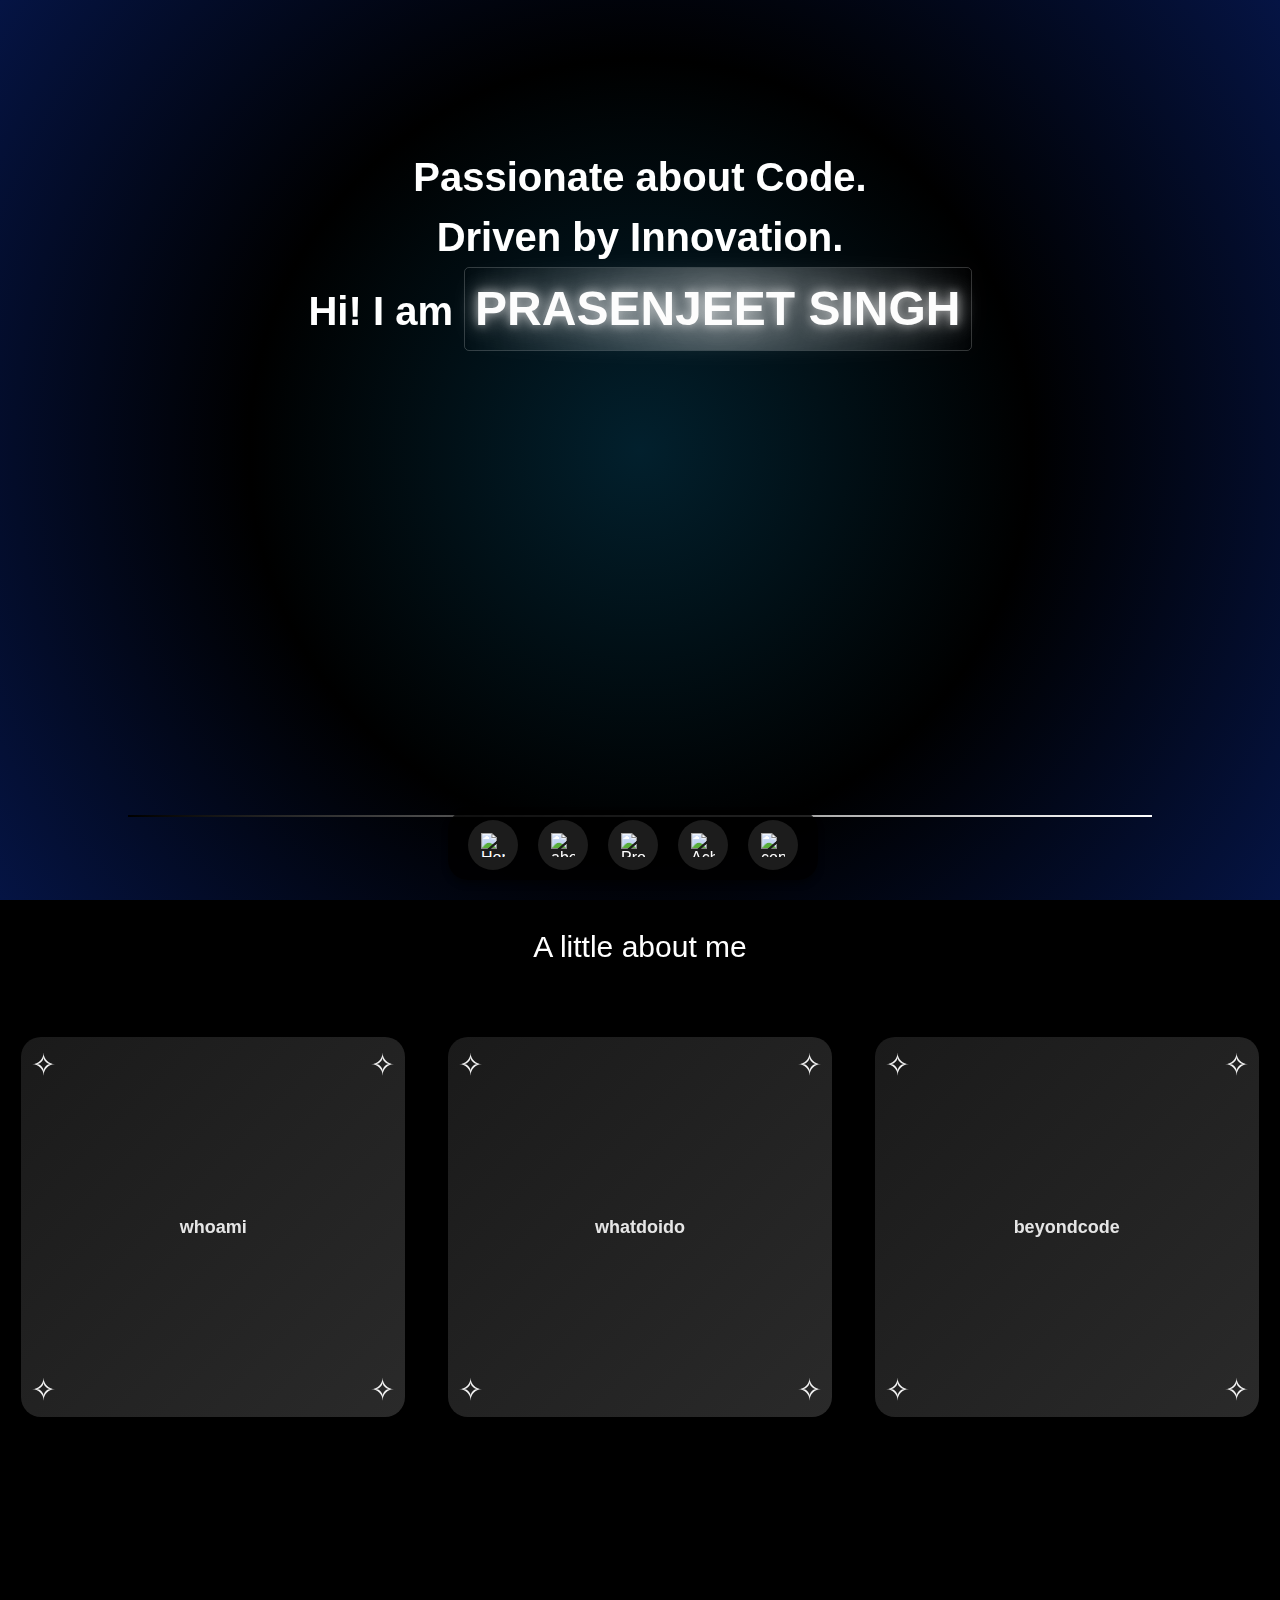
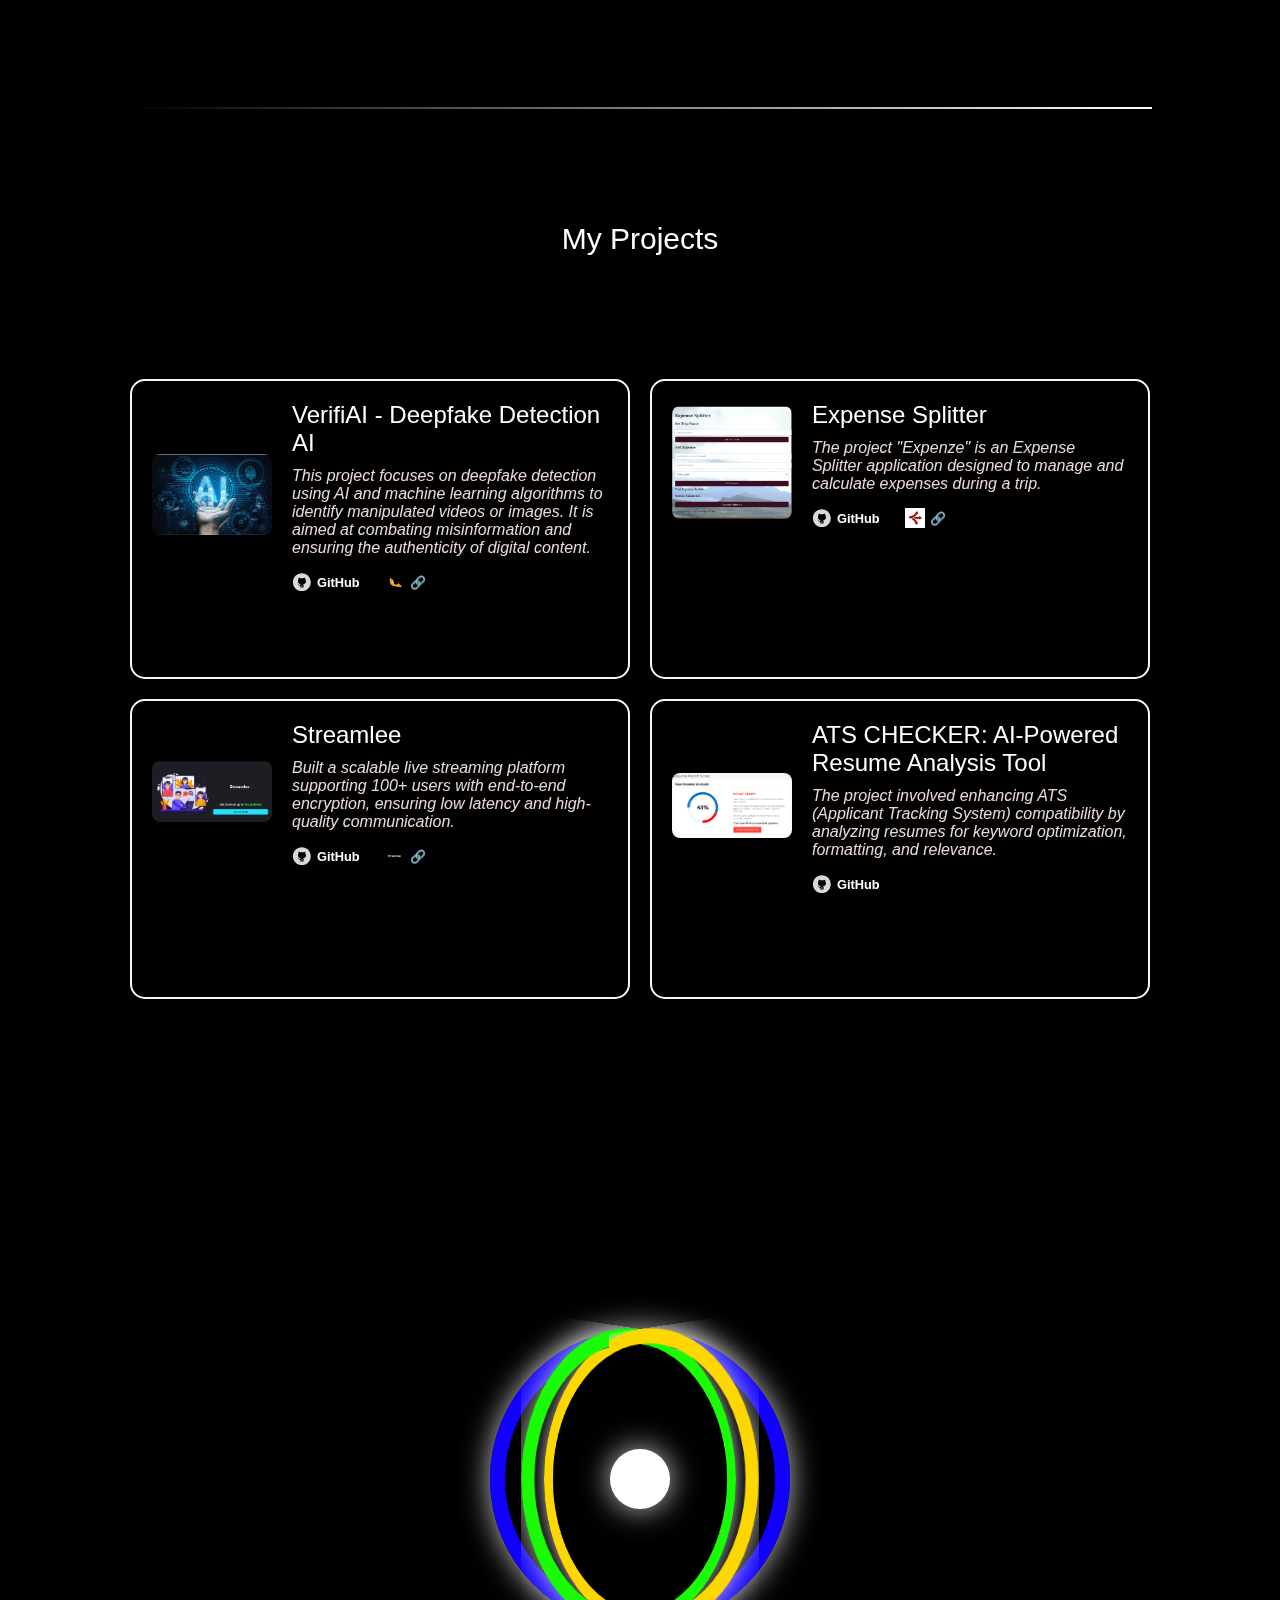
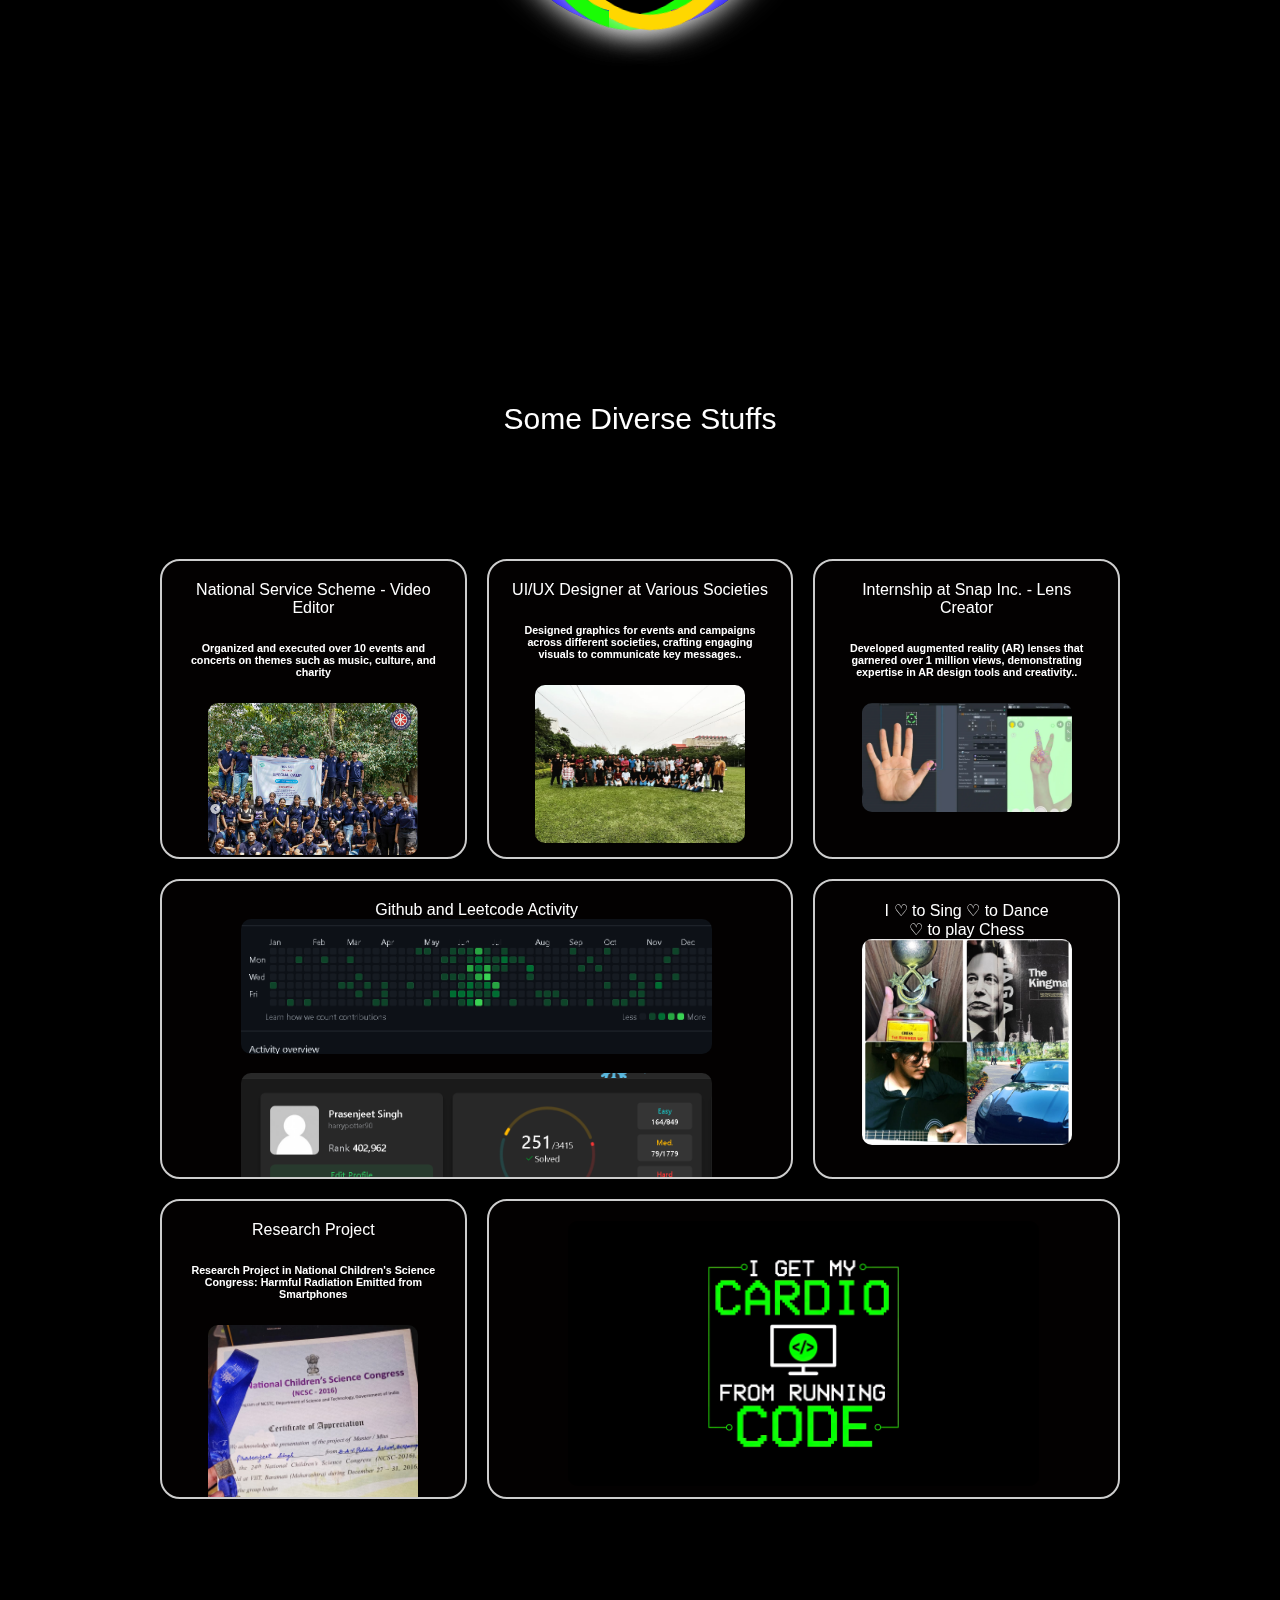
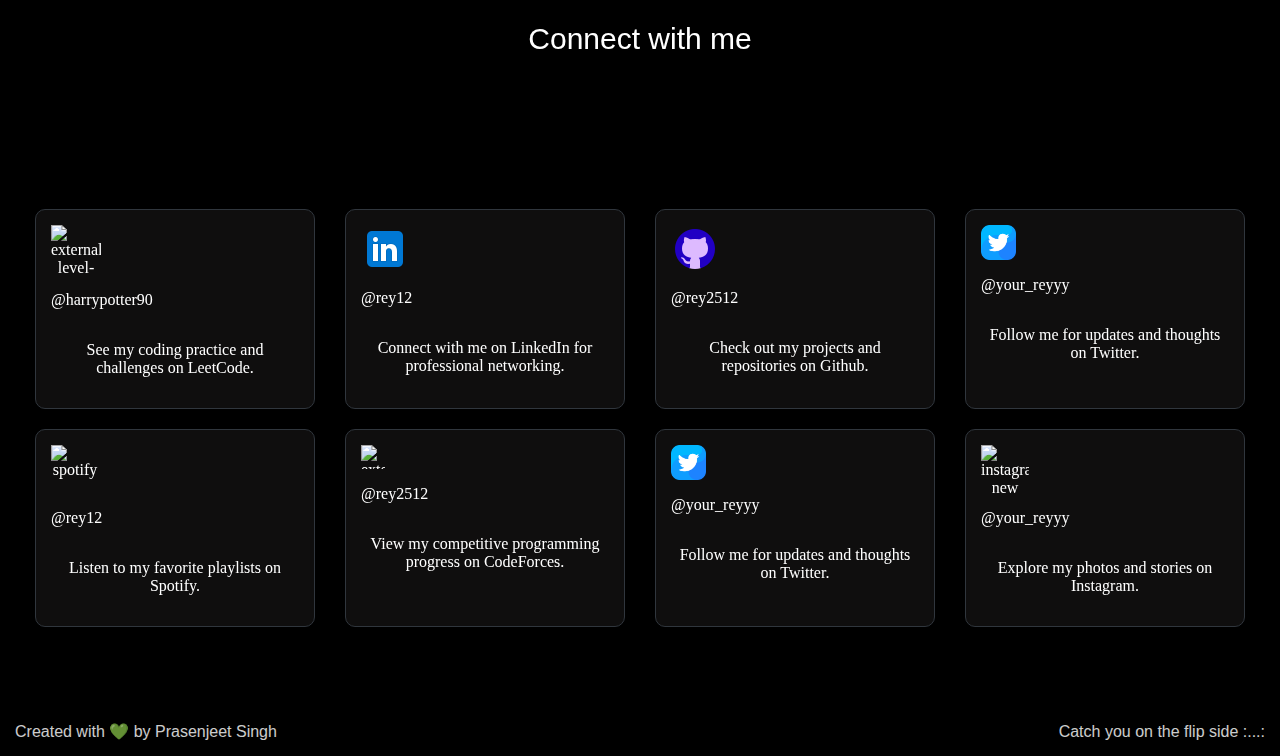
==== commit b9b07e4b: "final commit" ====
--- a/index.html
+++ b/index.html
@@ -50,7 +50,7 @@
             <div class="plus-sign top-right">✧</div>
             <div class="plus-sign bottom-left">✧</div>
             <div class="plus-sign bottom-right">✧</div>
-            <p class="content">♡whoami</p>
+            <p class="content">whoami</p>
             <p class="hover-info">I am an enthusiastic coder with an insatiable curiosity, constantly exploring new technologies and tools. My journey in programming is driven by a relentless desire to learn, evolve, and solve real-world problems. Every day, I strive to enhance my skills, embrace challenges, and push the boundaries of innovation. </p>
         </div>
 
@@ -59,7 +59,7 @@
             <div class="plus-sign top-right">✧</div>
             <div class="plus-sign bottom-left">✧</div>
             <div class="plus-sign bottom-right">✧</div>
-            <p class="content">♡whatdoido</p>
+            <p class="content">whatdoido</p>
             <p class="hover-info">
                
                 I am currently pursuing my Bachelor of Technology in Computer Science and Engineering from Kalinga Institute of Industrial Technology.
@@ -73,7 +73,7 @@
             <div class="plus-sign top-right">✧</div>
             <div class="plus-sign bottom-left">✧</div>
             <div class="plus-sign bottom-right">✧</div>
-            <p class="content">♡beyondcode</p>
+            <p class="content">beyondcode</p>
             <p class="hover-info">When I'm not immersed in code, I enjoy playing guitar,singing , dancing  , and exploring the unexplored.
 
                 I value teamwork and am driven by a desire to constantly learn and refine my skills.
@@ -179,15 +179,34 @@
     
 
     <!-- Cube Section -->
-    <div class="cube-container">
-        <div class="cube">
-            <div class="face front">Java</div>
-            <div class="face back">Python</div>
-            <div class="face left">C/Cpp</div>
-            <div class="face right">Mern Stack</div>
-        </div>
-    </div>
-
+    <div class="spinner-container">
+        <div class="spinner">
+            <!-- Rings -->
+            <div class="ring ring-1"></div>
+            <div class="ring ring-2"></div>
+            <div class="ring ring-3"></div>
+            <div class="ring ring-4"></div>
+            <!-- Center -->
+            <div class="center"></div>
+            <!-- Tech Stack Icons -->
+            <!-- <div class="tech-icon" style="--i: 1;">
+                <img src="https://upload.wikimedia.org/wikipedia/commons/a/a7/React-icon.svg" alt="React" />
+            </div>
+            <div class="tech-icon" style="--i: 2;">
+                <img src="https://upload.wikimedia.org/wikipedia/commons/d/d9/Node.js_logo.svg" alt="Node.js" />
+            </div>
+            <div class="tech-icon" style="--i: 3;">
+                <img src="https://upload.wikimedia.org/wikipedia/commons/c/c3/Python-logo-notext.svg" alt="Python" />
+            </div>
+            <div class="tech-icon" style="--i: 4;">
+                <img src="https://upload.wikimedia.org/wikipedia/commons/9/99/Unofficial_JavaScript_logo_2.svg" alt="JavaScript" />
+            </div>
+            <div class="tech-icon" style="--i: 5;">
+                <img src="https://upload.wikimedia.org/wikipedia/commons/3/33/Figma-logo.svg" alt="Figma" />
+            </div> -->
+            
+        </div>
+    </div>
     <!-- Collage Section -->
     <div class="about-me3">
         Some Diverse Stuffs
@@ -286,7 +305,7 @@
                     <a class="card" href="https://github.com/rey2512" target="_blank">
                         <img src="[data-uri]" alt="github--v1">
                         <p>@rey2512</p>
-                        <p>Check out my projects and repositories on GitHub.</p>
+                        <p>Check out my projects and repositories on Github.</p>
                     </a>
                     <a class="card" href="https://twitter.com/your_reyyy" target="_blank">
                         <img width="35" height="35" src="twitter (1).png" alt="twitterx--v2"/>
@@ -356,12 +375,7 @@
                 </div>
             
      <!-- ----------------------------------------------->
-    </div>
-    <footer class="footer">
-        <p>Created with 💚 by Prasenjeet Singh</p>
-        <p class="thanks">Catch you on the flip side!</p>
-    </footer>
-
+   
 
 
 
@@ -386,7 +400,16 @@
         </div>
     </div>
 
+   <!-- ----------------------- -->
+
    
+
+</div>
+<footer class="footer">
+    <p>Created with 💚 by Prasenjeet Singh</p>
+    <p class="thanks">Catch you on the flip side :...:</p>
+</footer>
+
 
 
 
--- a/styles.css
+++ b/styles.css
@@ -71,6 +71,7 @@
     flex-direction: column;
     position: relative;
     padding: 0 20px;
+    z-index: 1;
     text-align: center;
 }
 
@@ -312,78 +313,126 @@
 
 /* cube */
 
-.cube-container {
-    perspective: 1000px;
+/* Container for the spinner */
+.spinner-container {
     display: flex;
     justify-content: center;
     align-items: center;
     height: 100vh;
-    background: #000; /* Dark background for better contrast */
-    overflow: hidden;
-}
-
-.cube {
-    width: 200px;
-    height: 200px;
+    background-color: #000;
+    perspective: 1000px; /* Adds depth for 3D effect */
+}
+
+/* Main spinner */
+.spinner {
+    width: 300px; /* Bigger size */
+    height: 300px;
     position: relative;
-    transform-style: preserve-3d;
-    animation: rotate 15s infinite linear;
-}
-
-.face {
+    transform-style: preserve-3d; /* Enables 3D transformations */
+    animation: spin 6s infinite linear;
+}
+
+/* Spinner rings */
+.ring {
+    width: 100%;
+    height: 100%;
+    border: 15px solid transparent;
+    border-radius: 50%;
     position: absolute;
-    width: 200px;
-    height: 200px;
-    background: rgba(255, 255, 255, 0.1); /* Slightly transparent to let the stars shine through */
-    border: 2px solid #ebfcfc;
+    box-shadow: 0 0 30px rgba(240, 240, 240, 0.8);
+    animation: color-change 8s infinite ease-in-out;
+}
+
+/* Individual rings positioned in 3D space */
+.ring-1 {
+    transform: rotateY(0deg);
+    border-color: #1100fe;
+}
+
+.ring-2 {
+    transform: rotateY(45deg);
+    border-color: #1afc05;
+}
+
+.ring-3 {
+    transform: rotateY(90deg);
+    border-color: #ff6f61;
+}
+
+.ring-4 {
+    transform: rotateY(135deg);
+    border-color: #ffd700;
+}
+
+/* Center of the spinner */
+.center {
+    width: 60px;
+    height: 60px;
+    background-color: #fff;
+    border-radius: 50%;
+    position: absolute;
+    top: 50%;
+    left: 50%;
+    transform: translate(-50%, -50%);
+    box-shadow: 0 0 30px rgba(255, 255, 255, 0.8);
+}
+
+/* Tech stack icons */
+.tech-icon {
+    position: absolute;
+    width: 40px;
+    height: 40px;
     display: flex;
     justify-content: center;
     align-items: center;
-    font-size: 1.2rem;
-    color: rgb(254, 254, 254);
-    text-shadow: 0 0 5px #0c0f0f;
-    overflow: hidden; /* Prevent stars from going out of the face */
-    animation: moveStars 20s infinite linear;
-}
-
-.face.front  { transform: translateZ(100px); }
-.face.back   { transform: rotateY(180deg) translateZ(100px); }
-.face.left   { transform: rotateY(-90deg) translateZ(100px); }
-.face.right  { transform: rotateY(90deg) translateZ(100px); }
-.face.top    { transform: rotateX(90deg) translateZ(100px); }
-.face.bottom { transform: rotateX(-90deg) translateZ(100px); }
-
-/* Animation for rotating the cube */
-@keyframes rotate {
-    0%   { transform: rotateX(0deg) rotateY(0deg); }
-    100% { transform: rotateX(360deg) rotateY(360deg); }
-}
-
-/* Starry background effect on each face */
-@keyframes moveStars {
+    animation: orbit 10s infinite linear;
+    transform: rotate(calc(360deg / 5 * var(--i))) translateX(200px) rotate(calc(-360deg / 5 * var(--i)));
+}
+
+.tech-icon img {
+    width: 100%;
+    height: 100%;
+    object-fit: contain;
+    filter: drop-shadow(0 0 10px rgba(255, 255, 255, 0.8));
+}
+
+/* Orbit animation for tech stack icons */
+@keyframes orbit {
     0% {
-        background: radial-gradient(circle, rgba(255, 255, 255, 0.1) 0%, rgba(0, 0, 0, 0) 100%);
+        transform: rotate(calc(360deg / 5 * var(--i))) translateX(200px) rotate(calc(-360deg / 5 * var(--i)));
+    }
+    100% {
+        transform: rotate(calc(360deg / 5 * var(--i) + 360deg)) translateX(200px) rotate(calc(-360deg / 5 * var(--i) - 360deg));
+    }
+}
+
+/* Spinning animation */
+@keyframes spin {
+    0% {
+        transform: rotateX(0deg) rotateY(0deg) rotateZ(0deg);
+    }
+    100% {
+        transform: rotateX(360deg) rotateY(360deg) rotateZ(360deg);
+    }
+}
+
+/* Color-changing animation for the rings */
+@keyframes color-change {
+    0%, 100% {
+        border-color: #82c7ff;
+    }
+    25% {
+        border-color: #ffffff;
     }
     50% {
-        background: radial-gradient(circle, rgba(255, 255, 255, 0.1) 0%, rgba(0, 0, 0, 0.5) 100%);
-    }
-    100% {
-        background: radial-gradient(circle, rgba(255, 255, 255, 0.1) 0%, rgba(0, 0, 0, 0) 100%);
-    }
-}
-
-
-.face::after {
-    content: '';
-    position: absolute;
-    top: 0;
-    left: 0;
-    right: 0;
-    bottom: 0;
-    background-image: radial-gradient(circle, white 1px, transparent 1px);
-    background-size: 10px 10px; /* Adjust the size of the stars */
-    animation: moveStars 5s infinite linear;
-}
+        border-color: #ffe8c8;
+    }
+    75% {
+        border-color: #ce51ff;
+    }
+}
+
+
 /* ------------------------ */
 
 /* ------------------------ */
@@ -627,31 +676,11 @@
 }
 
 @media (max-width: 768px) {
-    
     .navigation {
-        gap: 10px;
-        bottom: 15px;
-        left: auto;
-       
-    }
-
-    .nav-item {
-        width: 40px;
-        height: 40px;
-        
-    }
-
-    .nav-item img {
-        width: 20px;
-        height: 20px;
-    }
-
-    .social-icons {
-        gap: 15px; /* Reduce gap further for smaller screens */
-    }
-
-    .icon {
-        font-size: 2rem; /* Adjust font size for medium screens */
+        width: 80%;  /* Increase width to 80% for smaller screens */
+        left: 50%;  /* Keep it centered horizontally */
+        margin-left: -40%;  /* Adjust to center based on new width */
+        bottom: 10px;  /* Adjust the bottom distance if needed */
     }
 
     
@@ -670,15 +699,7 @@
         padding: 10px;
     }
 
-    .navigation {
-        flex-direction:row;
-        padding: 5px;
-    }
-
-    .nav-item {
-        width: 50px;
-        height: 30px;
-    }
+ 
 
     .project-title {
         font-size: 1.2rem;
@@ -696,24 +717,30 @@
 @media (max-width: 480px) {
     /* Adjust layout for very small screens */
     .navigation {
-        flex-direction: column;
+        display: flex;
+        justify-content: center;  /* Centers horizontally */
+        align-items: center;  /* Centers vertically (if needed) */
+        position: fixed;  /* Stays at the bottom */
+        bottom: 12px;
+        flex-direction: row;
         gap: 10px;
+        background-color: transparent;
         padding: 5px;
-        bottom: 12px;
-       
-     
-         
-    }
-
+        width: 50%;  /* Makes it 50% of the width */
+        left: 50%;  /* Centers the container horizontally */
+        margin-left: -25%;  /* Centers the container by shifting it left by half of its width */
+    }
+    
     .nav-item {
         width: 25px;
         height: 25px;
     }
-
+    
     .nav-item img {
         width: 12px;
         height: 12px;
     }
+    
 
     .box {
         width: 100%; 
@@ -941,6 +968,7 @@
    
     50% {
         transform: translateX(-50%);
+       
     }
     60% {
         transform: translateX(0);
@@ -958,6 +986,7 @@
     
     50% {
         transform: translateX(50%);
+      
     }
     60% {
         transform: translateX(0);
@@ -981,17 +1010,7 @@
 
 
 @media (max-width: 768px) {
-    /* Remove default margins and padding */
-    * {
-        margin: 0;
-        padding: 0;
-        box-sizing: border-box; /* Ensure padding and border don't affect element dimensions */
-    }
-
-    body, html {
-        height: 100%; /* Ensure the body and html elements take up full height */
-        width: 100%; /* Ensure full width */
-    }
+
 
     .connect-section {
         padding: 0; /* Remove any padding */
@@ -1019,6 +1038,123 @@
 
 
 
+  
+  /* Small screens (e.g., mobile) */
+ 
+
+/* Media query for smaller screens */
+@media (max-width: 480px) {
+    .container {
+        width: 100%;
+        overflow: hidden; /* Ensures only one card is visible at a time */
+        display: flex;
+        flex-direction: column;
+        align-items: center;
+    }
+
+    /* Upper Row Wrapper */
+    .upper-row-wrapper {
+        display: flex;
+        justify-content: flex-start;
+        align-items: center;
+        height: 100%;
+        margin-bottom: 15px; /* Professional spacing */
+    }
+
+    /* Lower Row Wrapper */
+    .lower-row-wrapper {
+        display: flex;
+        justify-content: flex-start;
+        align-items: center;
+        height: 100%;
+    }
+
+    /* Row Styling */
+    .upper-row, .lower-row {
+        display: flex;
+        padding: 0;
+        width: calc(100vw * 9); /* Ensures width fits multiple cards */
+    }
+
+    /* Professional Card Styling */
+    .upper-row .card, .lower-row .card {
+        flex-shrink: 0;
+        width: 90vw; /* Slightly smaller than full width for better aesthetics */
+        margin: 5px auto; /* Adds subtle spacing */
+        text-align: center;
+        box-sizing: border-box;
+        padding: 20px;
+        font-size: 16px;
+        font-weight: 500;
+        border-radius: 12px;
+        box-shadow: 0 4px 8px rgba(0, 0, 0, 0.1);
+        transition: transform 0.3s ease, box-shadow 0.3s ease;
+        will-change: transform;
+    }
+
+
+    /* Lift & Straighten Effect on Hover */
+    .upper-row .card:hover,
+    .lower-row .card:hover {
+        transform: scale(1.05) rotate(0deg); /* Subtle lift and straighten */
+        box-shadow: 0 6px 12px rgba(0, 0, 0, 0.15);
+    }
+}
+/* Animation for upper row moving to the left, then quickly reversing */
+/* Upper row moves left continuously */
+@keyframes moveUpperRow {
+    0% {
+        transform: translateX(0);
+    }
+    48% {
+        transform: translateX(-50%);
+    }
+    50% {
+        transform: translateX(-50%);
+    }
+    98% {
+        transform: translateX(0);
+    }
+    100% {
+        transform: translateX(0);
+    }
+}
+
+/* Lower row moves right continuously */
+@keyframes moveLowerRow {
+    0% {
+        transform: translateX(0);
+    }
+    48% {
+        transform: translateX(50%);
+    }
+    50% {
+        transform: translateX(50%);
+    }
+    98% {
+        transform: translateX(0);
+    }
+    100% {
+        transform: translateX(0);
+    }
+}
+
+/* Apply the animations */
+.upper-row {
+    animation: moveUpperRow 20s linear infinite;
+}
+
+.lower-row {
+    animation: moveLowerRow 20s linear infinite;
+}
+
+
+
+
+
+
+/* -----------------footer-------------------------- */
+
 .footer {
     background-color: #000;
     color: #ffffff;
@@ -1041,42 +1177,16 @@
 }
 
 
-
-
-@media (max-width: 768px) {
-    .connect-section .card {
-      flex: 0 1 calc(50% - 20px); /* Two cards per row */
-    }
-  }
-  
-  /* Small screens (e.g., mobile) */
-  @media (max-width: 480px) {
-    .connect-section .card {
-        flex: 0 1 calc(100% - 20px); /* Ensures one card per row with a 20px gap */
-        width: 100%; /* Full width of the container */
-    }
-
-    .connect-section {
-        padding: 10px; /* Add padding to the section */
-        width: 300vh;
-    }
-
-    .card {
-        font-size: 6px; /* Smaller font size for smaller screens */
-        padding: 15px; /* Adjust padding */
-        height: 150px; /* Ensure height is fixed */
-        width: 100%; /* Full width */
-        box-sizing: border-box; /* Include padding and border in element's size */
-    }
-}
-
 @media (max-width: 480px) {
 
     .footer{
         font-size: 8px;
-    }
-}
-
+        margin-top: 50px;
+    }
+}
+
+
+/* ------------------------------------- */
 @media (max-width: 1024px) {
     .shimmer-text {
         font-size: clamp(3rem, 4vw, 5rem); /* Adjusted for tablets */
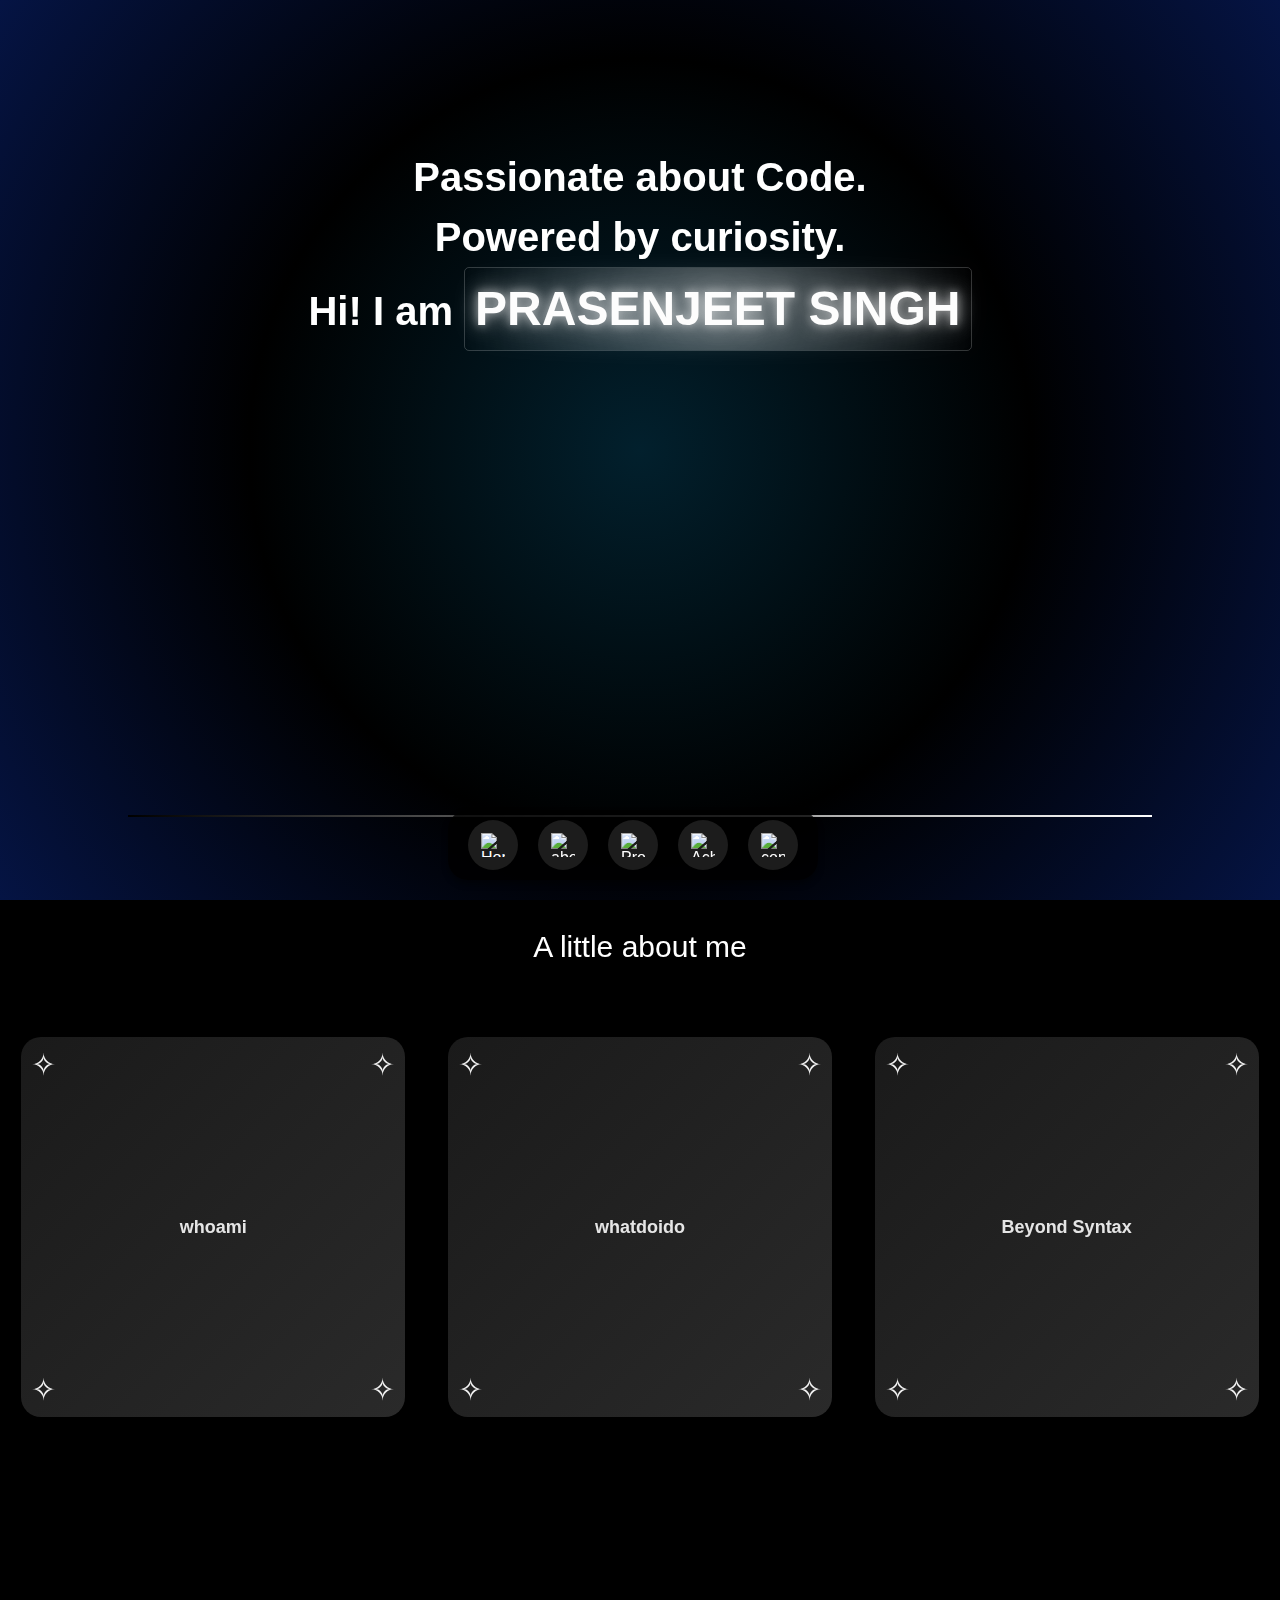
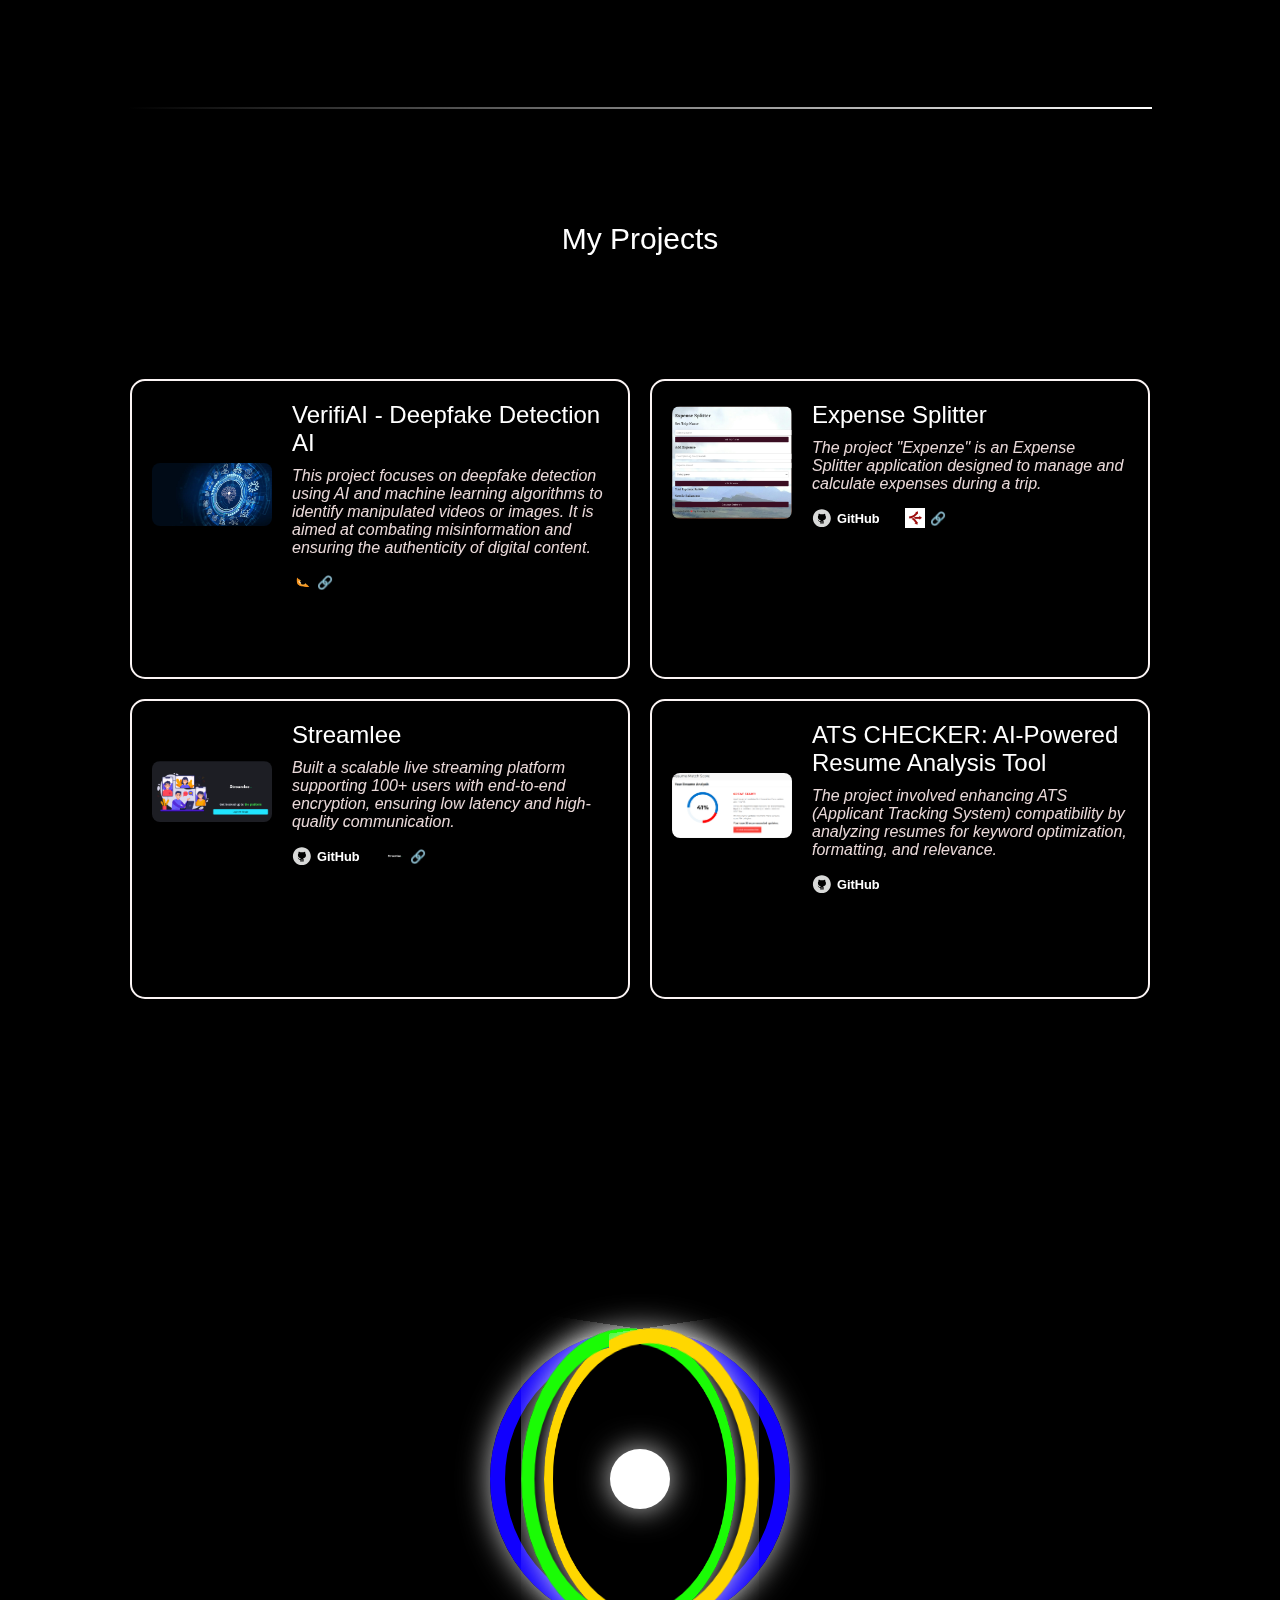
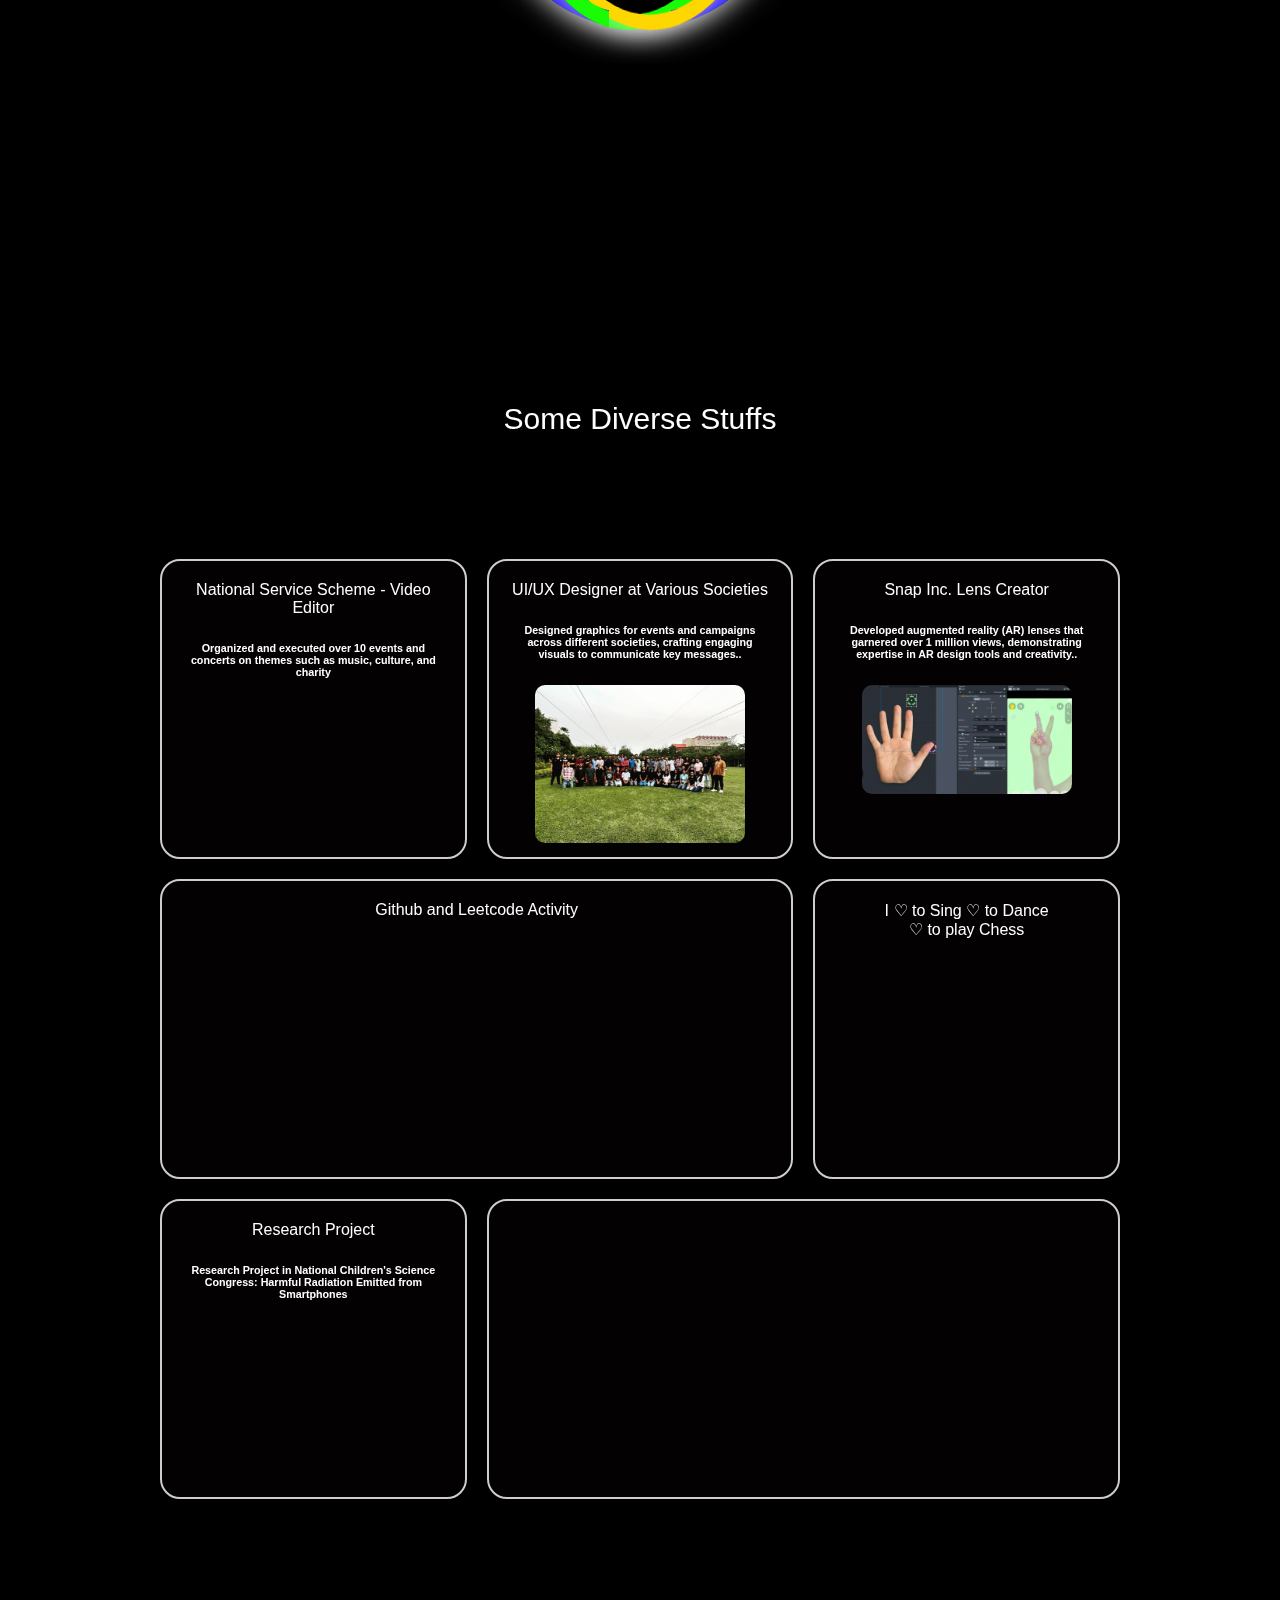
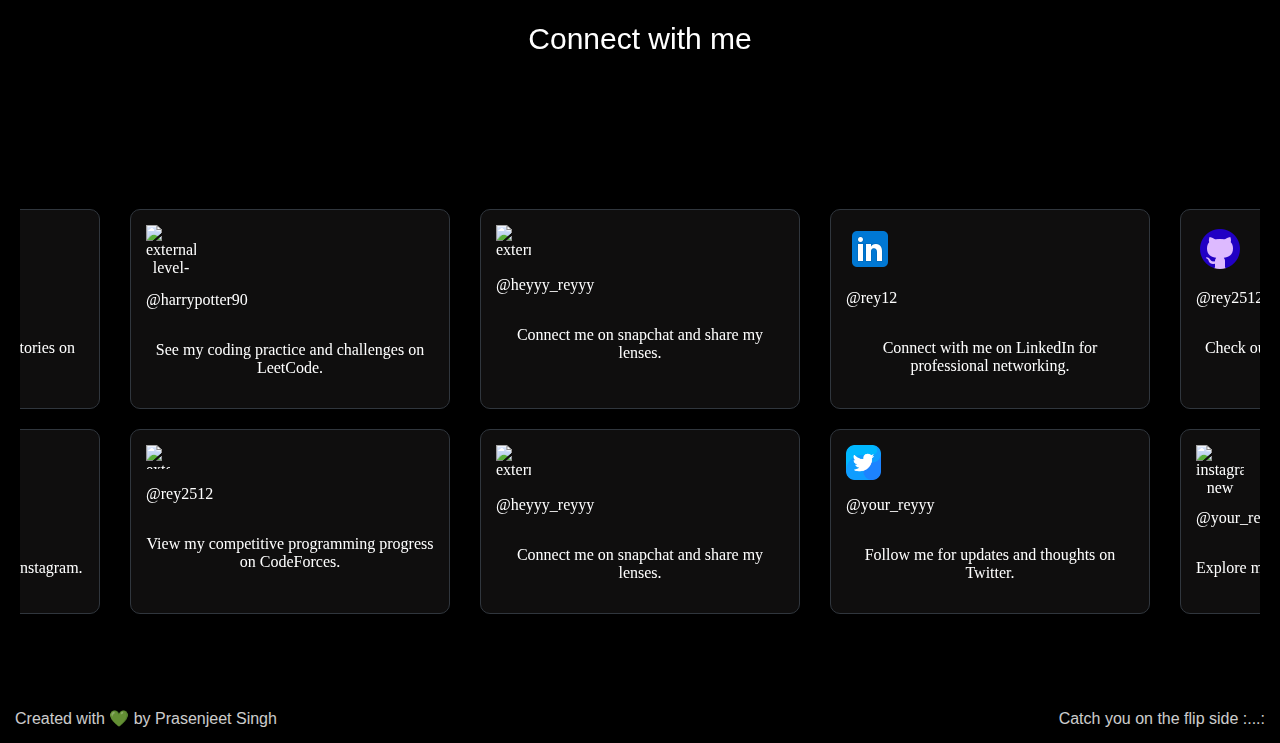
==== commit 9c4c4d2f: "commit" ====
--- a/index.html
+++ b/index.html
@@ -30,7 +30,7 @@
     <div id="intro-section">
         <h1>
             Passionate about Code.<br>
-            Driven by Innovation.<br>
+            Powered by curiosity.<br>
             Hi! I am   <span class="shimmer-text">PRASENJEET SINGH</span>
         </h1>
     </div>
@@ -51,7 +51,7 @@
             <div class="plus-sign bottom-left">✧</div>
             <div class="plus-sign bottom-right">✧</div>
             <p class="content">whoami</p>
-            <p class="hover-info">I am an enthusiastic coder with an insatiable curiosity, constantly exploring new technologies and tools. My journey in programming is driven by a relentless desire to learn, evolve, and solve real-world problems. Every day, I strive to enhance my skills, embrace challenges, and push the boundaries of innovation. </p>
+            <p class="hover-info">I am a passionate coder with a strong curiosity, always exploring new technologies and tools. My programming journey is fueled by a constant desire to learn, grow, and solve real-world problems. Each day, I aim to improve my skills, take on new challenges, and contribute to innovation. </p>
         </div>
 
         <div class="box">
@@ -61,11 +61,7 @@
             <div class="plus-sign bottom-right">✧</div>
             <p class="content">whatdoido</p>
             <p class="hover-info">
-               
-                I am currently pursuing my Bachelor of Technology in Computer Science and Engineering from Kalinga Institute of Industrial Technology.
-                
-                My journey into Development began in 2022 .
-                I have been learning and building cool projects to enhance my skills.</p>
+                I am pursuing a Bachelor of Technology in Computer Science and Engineering at KIIT University, where I am continuously enhancing my skills. In addition to learning new technologies, I am dedicated to developing innovative projects that apply my knowledge in practical and impactful ways.</p>
         </div>
 
         <div class="box">
@@ -73,12 +69,8 @@
             <div class="plus-sign top-right">✧</div>
             <div class="plus-sign bottom-left">✧</div>
             <div class="plus-sign bottom-right">✧</div>
-            <p class="content">beyondcode</p>
-            <p class="hover-info">When I'm not immersed in code, I enjoy playing guitar,singing , dancing  , and exploring the unexplored.
-
-                I value teamwork and am driven by a desire to constantly learn and refine my skills.
-                
-                Feel free to connect with me on LinkedIn or explore my projects below.</p>
+            <p class="content">Beyond Syntax </p>
+            <p class="hover-info">I am a jack of all trades with diverse hobbies that keep me engaged outside of coding. Whether it’s playing the guitar, singing, dancing, or discovering new interests, I embrace a variety of activities. I value teamwork and am always eager to learn and improve. Feel free to connect with me on LinkedIn or explore my projects below.</p>
         </div>
     </div>
 
@@ -93,7 +85,7 @@
             <div class="project">
                 <div class="project-content">
                     <div class="project-image">
-                        <img src="logo5.png" alt="Project 1 Image">
+                        <img src="logo5.webp" alt="Project 1 Image">
                     </div>
                     <div class="project-details">
                         <div class="project-title">VerifiAI - Deepfake Detection AI</div>
@@ -101,11 +93,11 @@
                             This project focuses on deepfake detection using AI and machine learning algorithms to identify manipulated videos or images. It is aimed at combating misinformation and ensuring the authenticity of digital content.
                         </div>
                         <div class="project-links">
-                            <a href="https://github.com/rey2512/DeepFakeLaunch" target="_blank">
+                            <!-- <a href="https://github.com/rey2512/DeepFakeLaunch1" target="_blank">
                                 <img src="[data-uri]" alt="GitHub Icon"> GitHub
-                            </a>
-                            <a href="https://deepverify.vercel.app/" target="_blank">
-                                <img src="favicon.png" alt="Website Icon"> 🔗
+                            </a> -->
+                            <a href="https://verifiai.tech/" target="_blank">
+                                <img src="favicon.png" loading="lazy" alt="Website Icon"> 🔗
                             </a>
                         </div>
                     </div>
@@ -114,7 +106,7 @@
             <div class="project">
                 <div class="project-content">
                     <div class="project-image">
-                        <img src="expense.png" alt="Project 2 Image">
+                        <img src="expense.png" loading="lazy" alt="Project 2 Image">
                     </div>
                     <div class="project-details">
                         <div class="project-title">Expense Splitter</div>
@@ -126,7 +118,7 @@
                                 <img src="[data-uri]" alt="GitHub Icon"> GitHub
                             </a>
                             <a href="https://expenze.vercel.app/" target="_blank">
-                                <img src="EXPENZELOGO.png" alt="Website Icon"> 🔗
+                                <img src="EXPENZELOGO.png" loading="lazy" alt="Website Icon"> 🔗
                             </a>
                         </div>
                     </div>
@@ -135,7 +127,7 @@
             <div class="project">
                 <div class="project-content">
                     <div class="project-image">
-                        <img src="logo3.png" alt="Project 3 Image">
+                        <img src="logo3.png" loading="lazy" alt="Project 3 Image">
                     </div>
                     <div class="project-details">
                         <div class="project-title">Streamlee</div>
@@ -147,7 +139,7 @@
                                 <img src="[data-uri]" alt="GitHub Icon"> GitHub
                             </a>
                             <a href="https://streamlee.vercel.app/" target="_blank">
-                                <img src="logo.png" alt="Website Icon"> 🔗
+                                <img src="logo.png" loading="lazy" alt="Website Icon"> 🔗
                             </a>
                         </div>
                     </div>
@@ -156,7 +148,7 @@
             <div class="project">
                 <div class="project-content">
                     <div class="project-image">
-                        <img src="logo4.png" alt="Project 4 Image">
+                        <img src="logo4.png" loading="lazy" alt="Project 4 Image">
                     </div>
                     <div class="project-details">
                         <div class="project-title">ATS CHECKER: AI-Powered Resume Analysis Tool</div>
@@ -218,7 +210,7 @@
                 <div>National Service Scheme - Video Editor
                     <h6>Organized and executed over 10 events and concerts on themes such as music, culture, and charity</h6>
                 </div>
-                <img src="nss.png" alt="nss">
+                <img src="nss.png" loading="lazy" alt="nss">
             </div>
             <div class="collage-box">
                 <div>UI/UX Designer at Various Societies
@@ -228,11 +220,11 @@
                 <img src="Snapinsta.app_347074075_724929902713029_2393563350162343548_n_1080.jpg" alt="Student Council">
             </div>
             <div class="collage-box">
-                <div>Internship at Snap Inc. - Lens Creator
+                <div>Snap Inc. Lens Creator
                     <h6>Developed augmented reality (AR) lenses that garnered over 1 million views, demonstrating expertise in AR design tools and
                         creativity..</h6>
                 </div>
-                <img src="snap.png" alt="Internship">
+                <img src="snap.png" loading="lazy" alt="Internship">
             </div>
     
            
@@ -240,8 +232,8 @@
                 <div>Github and Leetcode Activity 
                     
              <div class="collage-extra">
-                <img src="git.png" alt="git">
-                <img src="leet.png" alt="leet">
+                <img src="git.png" loading="lazy" alt="git">
+                <img src="leet.png" loading="lazy" alt="leet">
             </div>
             </div>
             </div>
@@ -253,7 +245,7 @@
                     ♡ to play Chess 
                    
                 </div>
-                <img src="guitar.jpg">
+                <img src="guitar.jpg" loading="lazy">
             </div>
     
             
@@ -261,11 +253,12 @@
                 <div>Research Project 
                     <h6>Research Project in National Children's Science Congress: Harmful Radiation Emitted from Smartphones</h6>
                 </div>
-                <img src="ncsc.jpg">
+                <img src="ncsc.jpg" loading="lazy" alt="ncsc">
+
             </div>
             <div class="collage-box collage-box-wide">
              
-                <img src="developer-coding-7680x4320-13642.png">
+                <img src="developer-coding-7680x4320-13642.png"  loading="lazy">
             </div>
         </div>
     </div>
@@ -296,6 +289,12 @@
                         <p>@harrypotter90</p>
                         <p>See my coding practice and challenges on LeetCode.</p>
                     </a>
+                    <a class="card" href="https://www.snapchat.com/add/heyyy_reyyy?share_id=Ju6WiPll47E&locale=en-IN" target="_blank">
+                        <img width="35" height="35" src="https://img.icons8.com/external-tal-revivo-shadow-tal-revivo/24/external-snapchat-a-multimedia-messaging-app-used-globally-logo-shadow-tal-revivo.png" alt="external-snapchat-a-multimedia-messaging-app-used-globally-logo-shadow-tal-revivo"/>
+                        <p>@heyyy_reyyy</p>
+                        <p>Connect me on snapchat and share my lenses.</p>
+
+                    </a>
                     <!-- Duplicated content to create the infinite loop -->
                     <a class="card" href="https://www.linkedin.com/in/rey12" target="_blank">
                         <img src="[data-uri]" alt="linkedin">
@@ -312,15 +311,16 @@
                         <p>@your_reyyy</p>
                         <p>Follow me for updates and thoughts on Twitter.</p>
                     </a>
-                    <a class="card" href="https://www.linkedin.com/in/rey12" target="_blank">
+                    <!-- <a class="card" href="https://www.linkedin.com/in/rey12" target="_blank">
                         <img src="[data-uri]" alt="linkedin">
                         <p>Connect with me on LinkedIn for professional networking.</p>
-                    </a>
-                    <a class="card" href="https://spotify.com/rey12" target="_blank">
+                    </a> -->
+                    <!-- <a class="card" href="https://spotify.com/rey12" target="_blank">
                         <img width="48" height="48" src="https://img.icons8.com/fluency/48/spotify.png" alt="spotify"/>
                         <p>@rey12</p>
                         <p>Listen to my favorite playlists on Spotify.</p>
-                    </a>
+                    </a> -->
+                    
                     <!-- End of duplicated content -->
 
                     
@@ -338,15 +338,21 @@
                         <p>@your_reyyy</p>
                         <p>Explore my photos and stories on Instagram.</p>
                     </a>
-                    <a class="card" href="https://spotify.com/rey12" target="_blank">
+                    <!-- <a class="card" href="https://spotify.com/rey12" target="_blank">
                         <img width="48" height="48" src="https://img.icons8.com/fluency/48/spotify.png" alt="spotify"/>
                         <p>@rey12</p>
                         <p>Listen to my favorite playlists on Spotify.</p>
-                    </a>
+                    </a> -->
                     <a class="card" href="https://codeforces.com/profile/rey2512" target="_blank">
                         <img width="24" height="24" src="https://img.icons8.com/external-tal-revivo-filled-tal-revivo/24/external-codeforces-programming-competitions-and-contests-programming-community-logo-filled-tal-revivo.png" alt="external-codeforces-programming-competitions-and-contests-programming-community-logo-filled-tal-revivo"/>
                         <p>@rey2512</p>
                         <p>View my competitive programming progress on CodeForces.</p>
+                    </a>
+                    <a class="card" href="https://www.snapchat.com/add/heyyy_reyyy?share_id=Ju6WiPll47E&locale=en-IN" target="_blank">
+                        <img width="35" height="35" src="https://img.icons8.com/external-tal-revivo-shadow-tal-revivo/24/external-snapchat-a-multimedia-messaging-app-used-globally-logo-shadow-tal-revivo.png" alt="external-snapchat-a-multimedia-messaging-app-used-globally-logo-shadow-tal-revivo"/>
+                        <p>@heyyy_reyyy</p>
+                        <p>Connect me on snapchat and share my lenses.</p>
+
                     </a>
                     <!-- Duplicated content to create the infinite loop -->
                     <a class="card" href="https://twitter.com/your_reyyy" target="_blank">
@@ -359,11 +365,11 @@
                         <p>@your_reyyy</p>
                         <p>Explore my photos and stories on Instagram.</p>
                     </a>
-                    <a class="card" href="https://spotify.com/rey12" target="_blank">
+                    <!-- <a class="card" href="https://spotify.com/rey12" target="_blank">
                         <img width="48" height="48" src="https://img.icons8.com/fluency/48/spotify.png" alt="spotify"/>
                         <p>@rey12</p>
                         <p>Listen to my favorite playlists on Spotify.</p>
-                    </a>
+                    </a> -->
                     <a class="card" href="https://codeforces.com/profile/rey2512" target="_blank">
                         <img width="24" height="24" src="https://img.icons8.com/external-tal-revivo-filled-tal-revivo/24/external-codeforces-programming-competitions-and-contests-programming-community-logo-filled-tal-revivo.png" alt="external-codeforces-programming-competitions-and-contests-programming-community-logo-filled-tal-revivo"/>
                         <p>@rey2512</p>
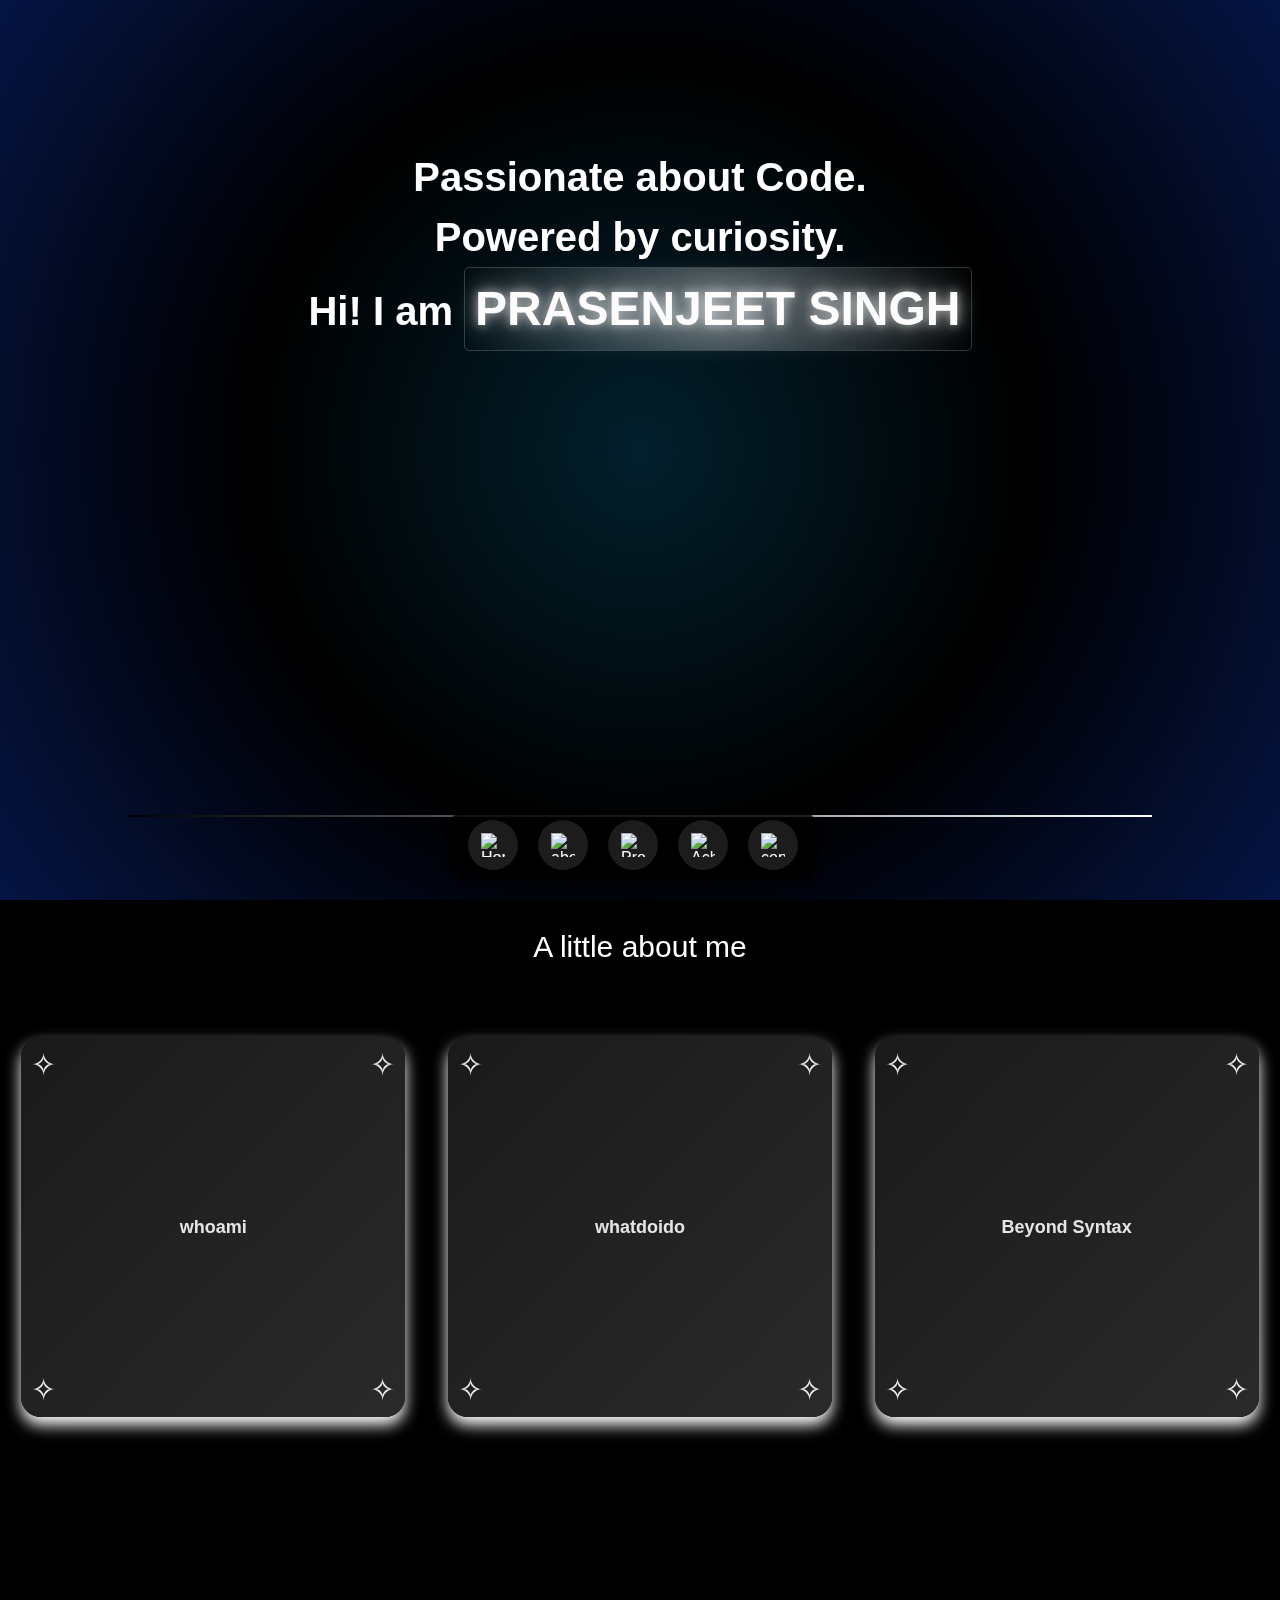
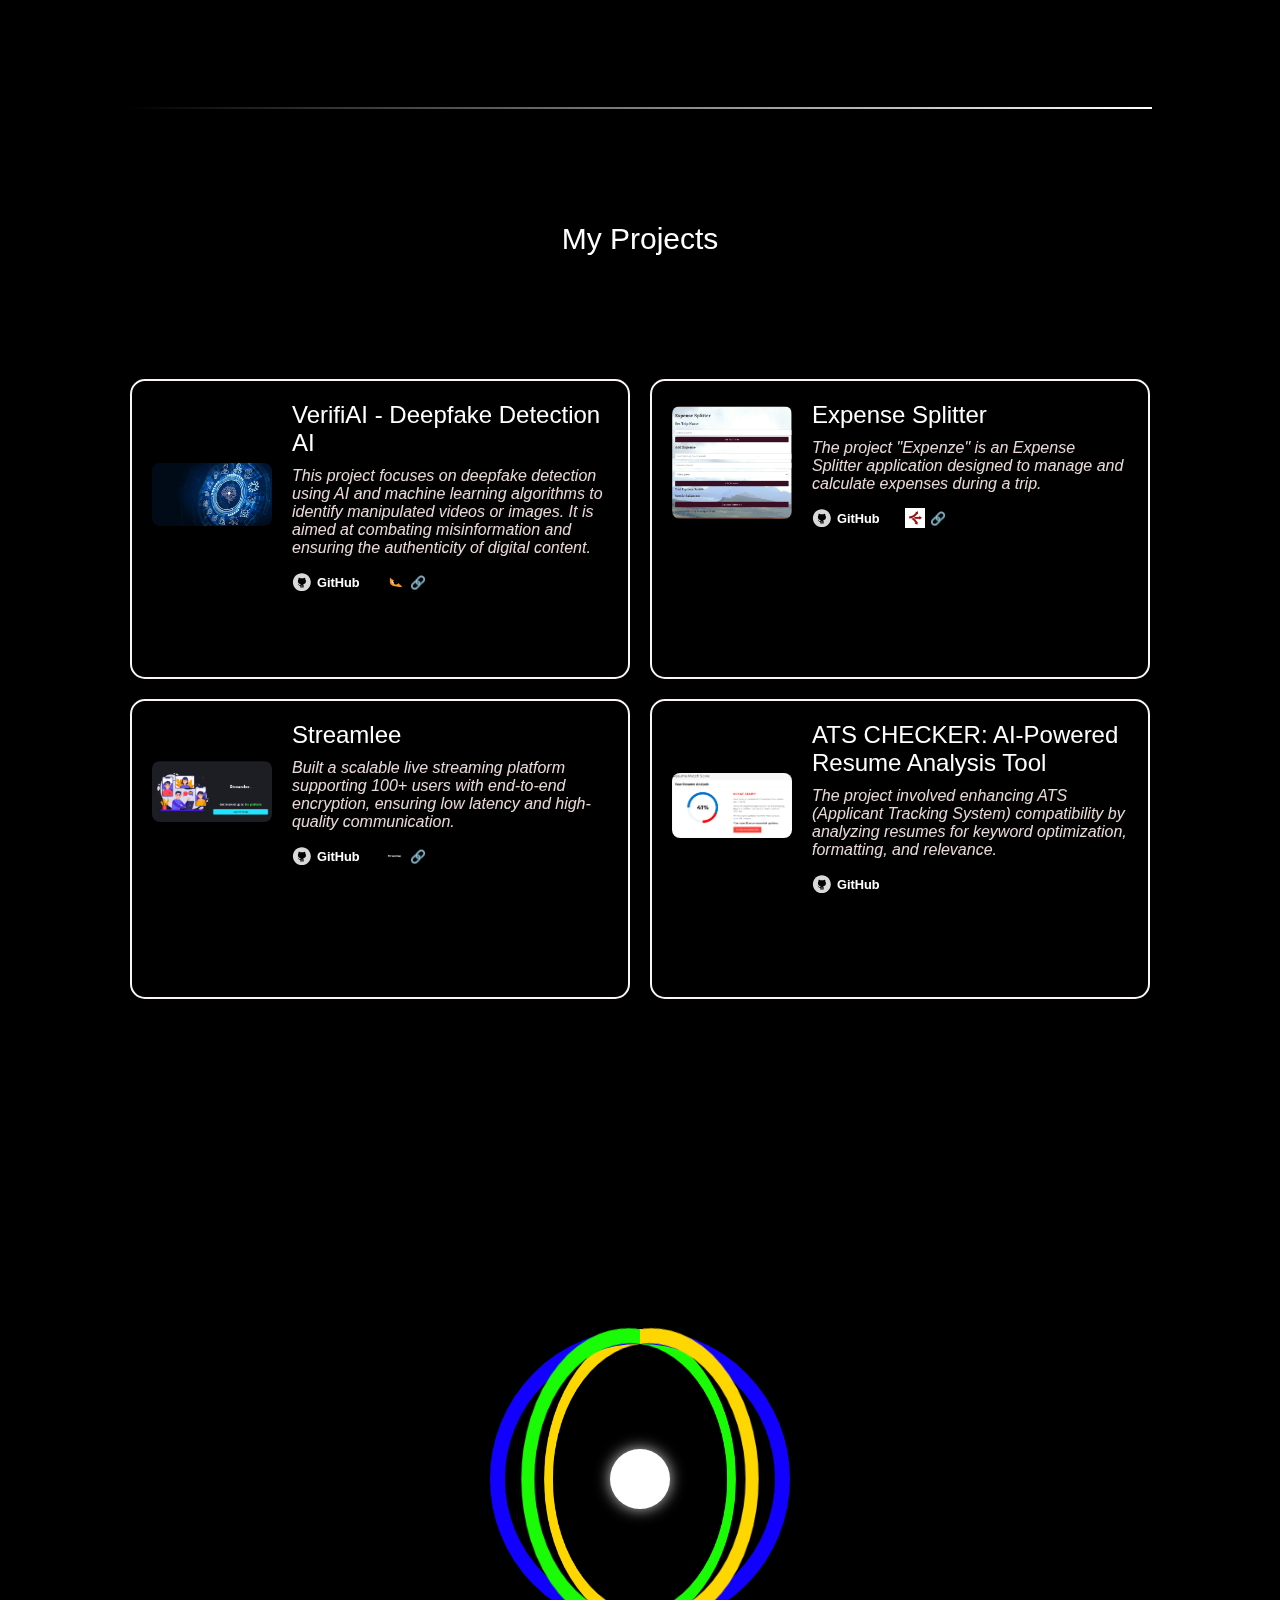
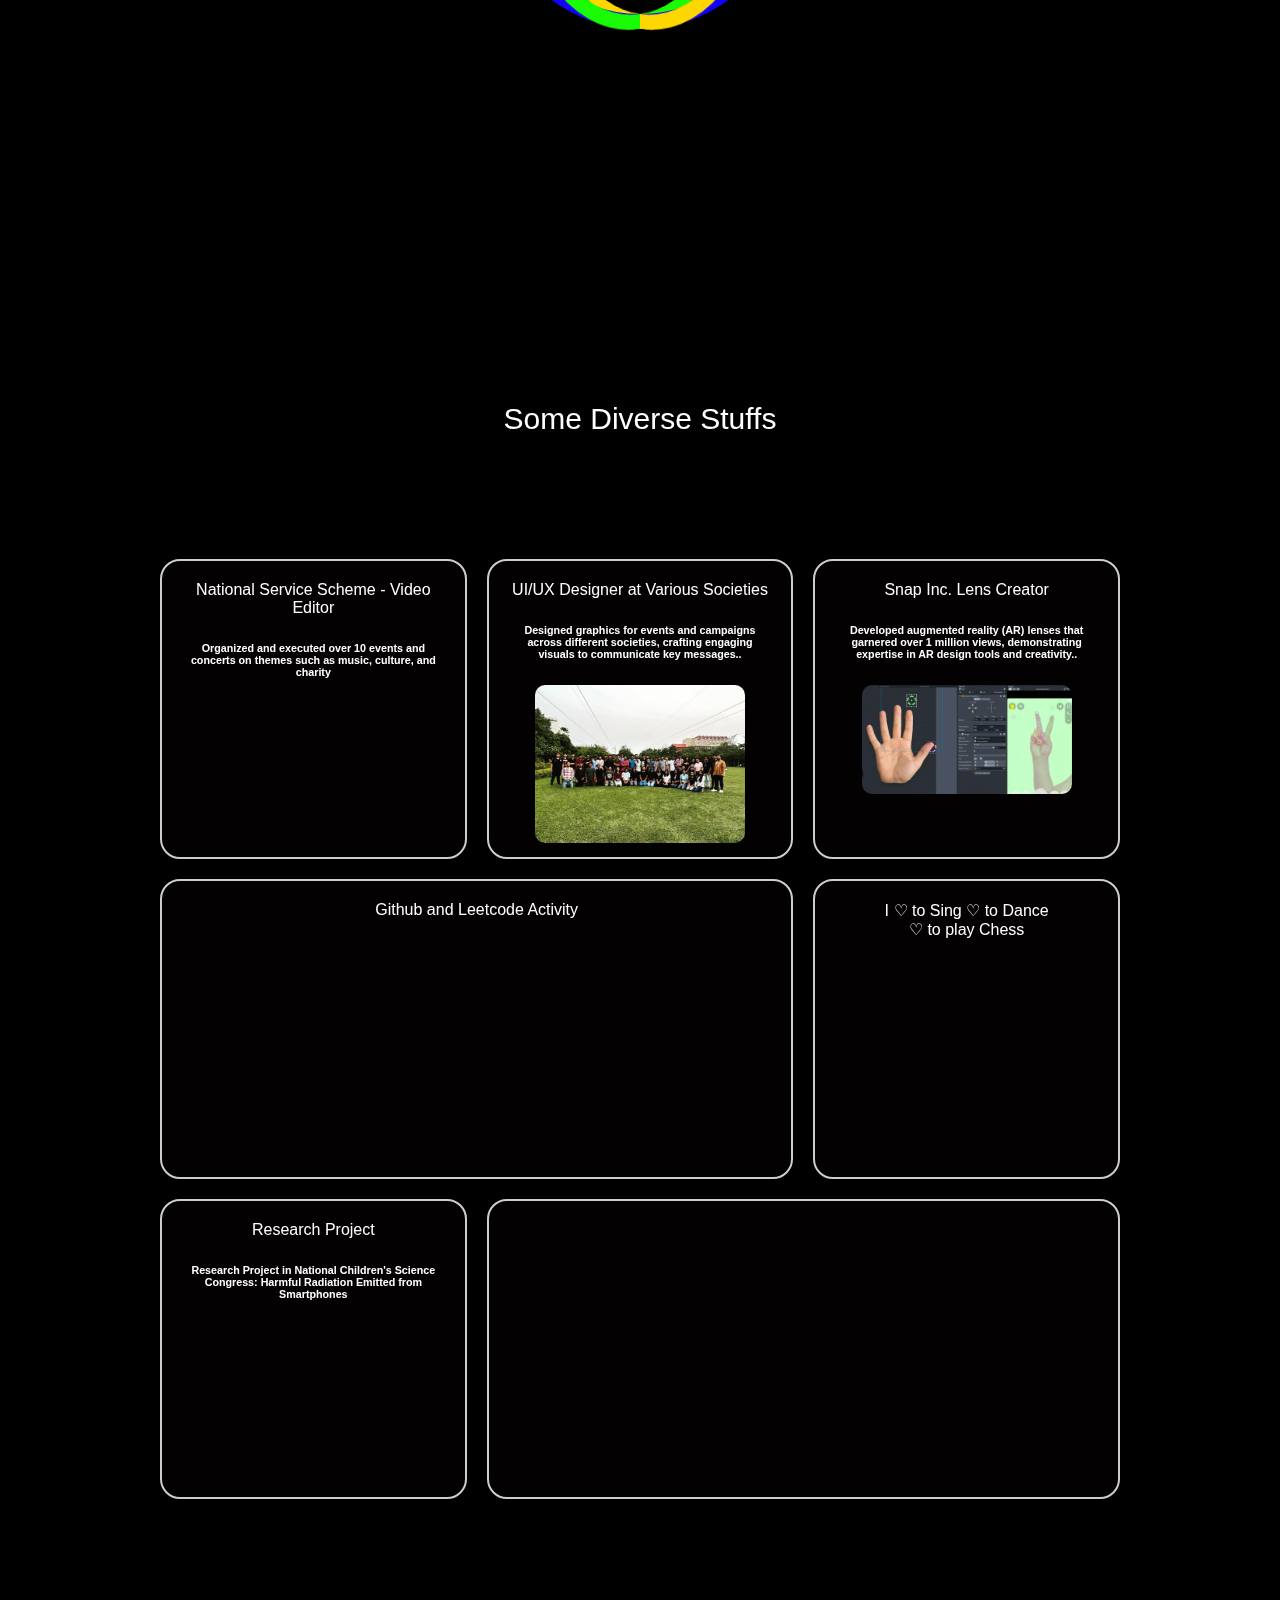
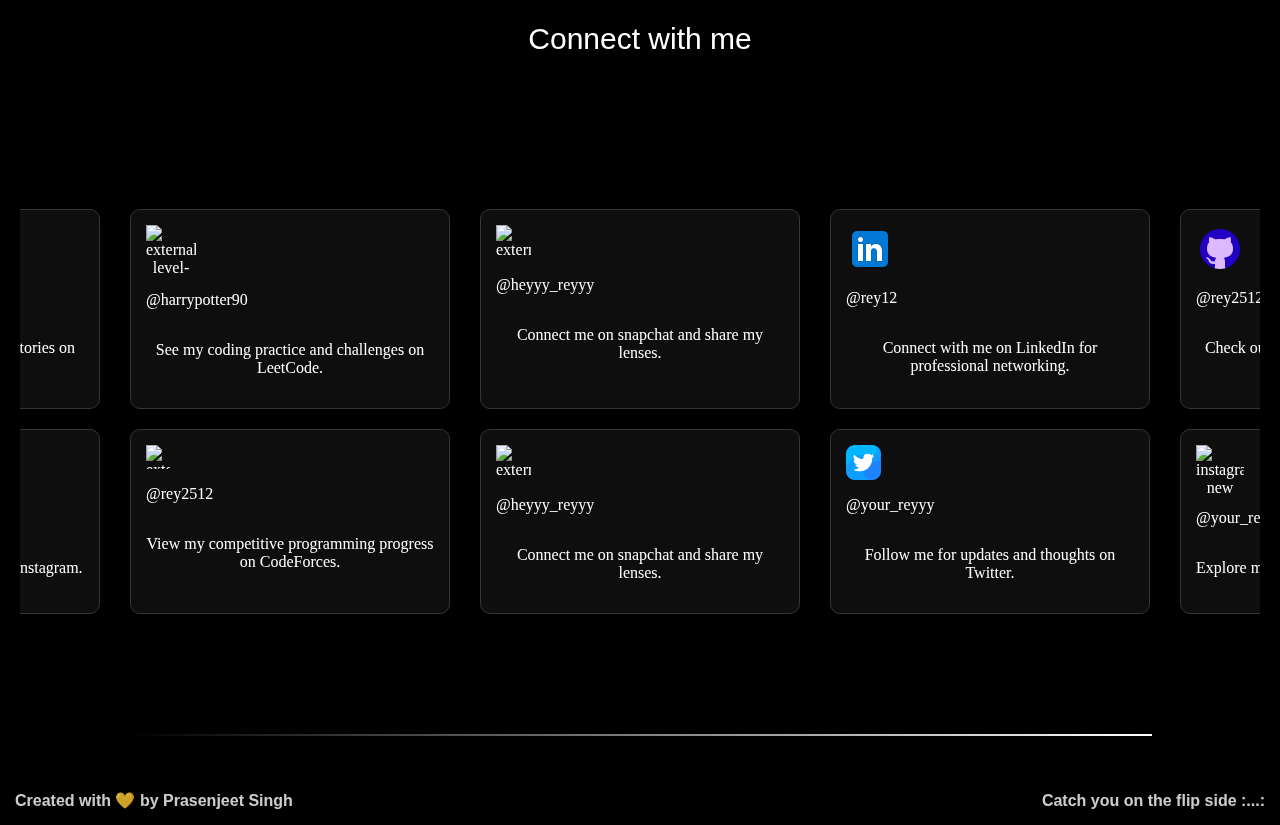
==== commit 7f85868b: "commit" ====
--- a/index.html
+++ b/index.html
@@ -93,9 +93,9 @@
                             This project focuses on deepfake detection using AI and machine learning algorithms to identify manipulated videos or images. It is aimed at combating misinformation and ensuring the authenticity of digital content.
                         </div>
                         <div class="project-links">
-                            <!-- <a href="https://github.com/rey2512/DeepFakeLaunch1" target="_blank">
+                            <a href="https://github.com/rey2512/DeepFakeLaunch" target="_blank">
                                 <img src="[data-uri]" alt="GitHub Icon"> GitHub
-                            </a> -->
+                            </a>
                             <a href="https://verifiai.tech/" target="_blank">
                                 <img src="favicon.png" loading="lazy" alt="Website Icon"> 🔗
                             </a>
@@ -258,7 +258,7 @@
             </div>
             <div class="collage-box collage-box-wide">
              
-                <img src="developer-coding-7680x4320-13642.png"  loading="lazy">
+                <img src="wp5318385-nerdy-desktop-wallpapers.jpg"  loading="lazy">
             </div>
         </div>
     </div>
@@ -406,15 +406,20 @@
         </div>
     </div>
 
+    
+
    <!-- ----------------------- -->
 
    
-
+   <div class="line-separator"></div>
+
+<div>
+    <footer class="footer">
+        <p>Created with 💛 by Prasenjeet Singh</p>
+        <p class="thanks">Catch you on the flip side :...:</p>
+    </footer>
 </div>
-<footer class="footer">
-    <p>Created with 💚 by Prasenjeet Singh</p>
-    <p class="thanks">Catch you on the flip side :...:</p>
-</footer>
+ 
 
 
 
@@ -424,6 +429,8 @@
     
 
     <script src="script.js"></script>
+    
+
 </body>
 
 </html>
--- a/styles.css
+++ b/styles.css
@@ -102,7 +102,7 @@
     color: #e5e5e5;
     padding: 20px;
     position: relative;
-    box-shadow: 0 8px 15px rgba(0, 0, 0, 0.5);
+    box-shadow: 0 8px 15px rgb(255, 255, 255);
     transition: transform 0.4s ease, box-shadow 0.4s ease, background 0.4s ease;
 }
 
@@ -142,7 +142,7 @@
     justify-content: center;
     align-items: center;
     text-align: center;
-    box-shadow: inset 0 2px 10px rgba(0, 0, 0, 0.3);
+    box-shadow: inset 0 1px 1px rgb(255, 255, 255);
     transition: opacity 0.4s ease, transform 0.4s ease;
 }
 
@@ -321,11 +321,12 @@
     height: 100vh;
     background-color: #000;
     perspective: 1000px; /* Adds depth for 3D effect */
+    overflow: hidden; /* Prevent overflow */
 }
 
 /* Main spinner */
 .spinner {
-    width: 300px; /* Bigger size */
+    width: 300px;
     height: 300px;
     position: relative;
     transform-style: preserve-3d; /* Enables 3D transformations */
@@ -339,7 +340,6 @@
     border: 15px solid transparent;
     border-radius: 50%;
     position: absolute;
-    box-shadow: 0 0 30px rgba(240, 240, 240, 0.8);
     animation: color-change 8s infinite ease-in-out;
 }
 
@@ -374,7 +374,7 @@
     top: 50%;
     left: 50%;
     transform: translate(-50%, -50%);
-    box-shadow: 0 0 30px rgba(255, 255, 255, 0.8);
+    box-shadow: 0 0 15px rgba(255, 255, 255, 0.8); /* Reduced shadow for performance */
 }
 
 /* Tech stack icons */
@@ -386,23 +386,23 @@
     justify-content: center;
     align-items: center;
     animation: orbit 10s infinite linear;
-    transform: rotate(calc(360deg / 5 * var(--i))) translateX(200px) rotate(calc(-360deg / 5 * var(--i)));
+    transform: rotate(calc(360deg / 5 * var(--i))) translateX(150px) rotate(calc(-360deg / 5 * var(--i)));
 }
 
 .tech-icon img {
     width: 100%;
     height: 100%;
     object-fit: contain;
-    filter: drop-shadow(0 0 10px rgba(255, 255, 255, 0.8));
+    filter: drop-shadow(0 0 5px rgba(255, 255, 255, 0.8)); /* Reduced shadow for performance */
 }
 
 /* Orbit animation for tech stack icons */
 @keyframes orbit {
     0% {
-        transform: rotate(calc(360deg / 5 * var(--i))) translateX(200px) rotate(calc(-360deg / 5 * var(--i)));
+        transform: rotate(calc(360deg / 5 * var(--i))) translateX(150px) rotate(calc(-360deg / 5 * var(--i)));
     }
     100% {
-        transform: rotate(calc(360deg / 5 * var(--i) + 360deg)) translateX(200px) rotate(calc(-360deg / 5 * var(--i) - 360deg));
+        transform: rotate(calc(360deg / 5 * var(--i) + 360deg)) translateX(150px) rotate(calc(-360deg / 5 * var(--i) - 360deg));
     }
 }
 
@@ -428,7 +428,7 @@
         border-color: #ffe8c8;
     }
     75% {
-        border-color: #ce51ff;
+        border-color: #e39bff;
     }
 }
 
@@ -1156,7 +1156,7 @@
 /* -----------------footer-------------------------- */
 
 .footer {
-    background-color: #000;
+  
     color: #ffffff;
     display: flex;
     justify-content: space-between;
@@ -1164,6 +1164,7 @@
     padding: 15px;
     width: 100%;
     font-size: 1rem;
+    font-weight: 600;
     opacity: 0.8;
 }
 
@@ -1182,6 +1183,9 @@
     .footer{
         font-size: 8px;
         margin-top: 50px;
+        font-weight: bold;
+        background-color: #000;
+        
     }
 }
 
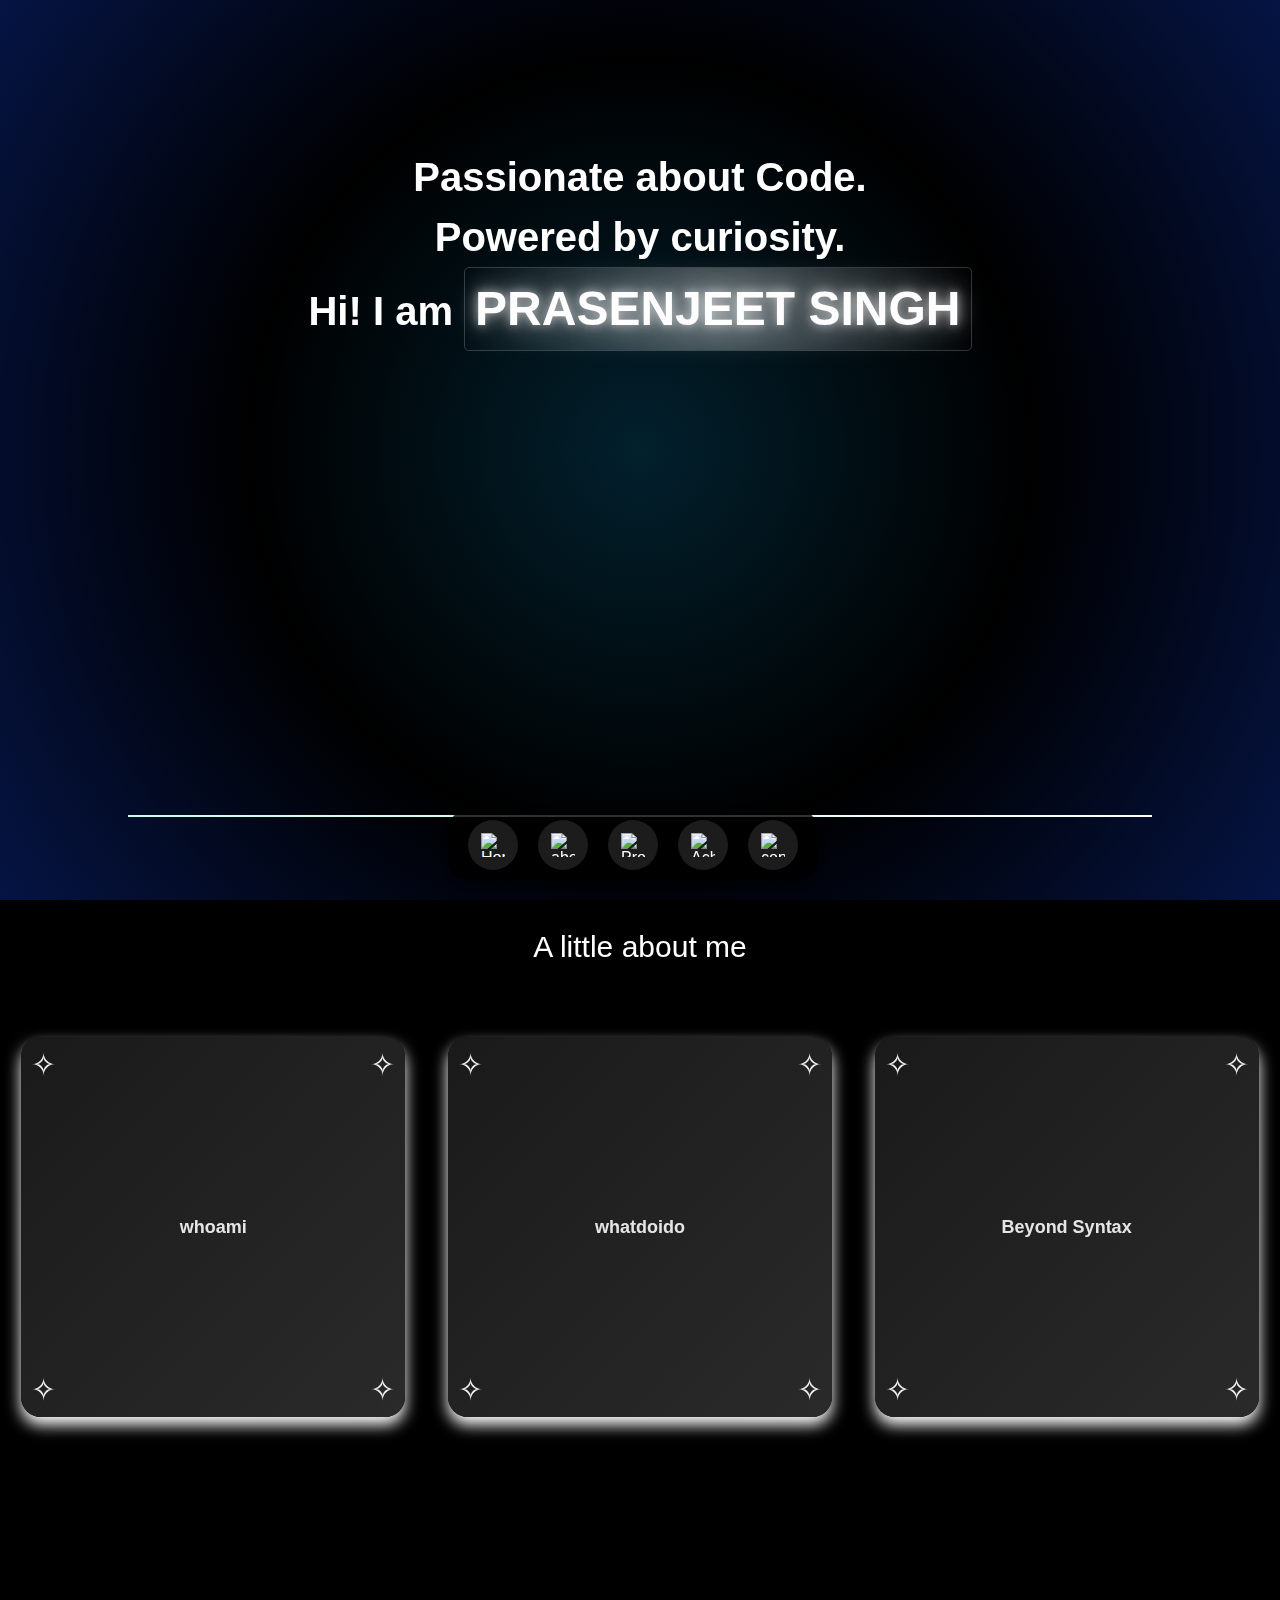
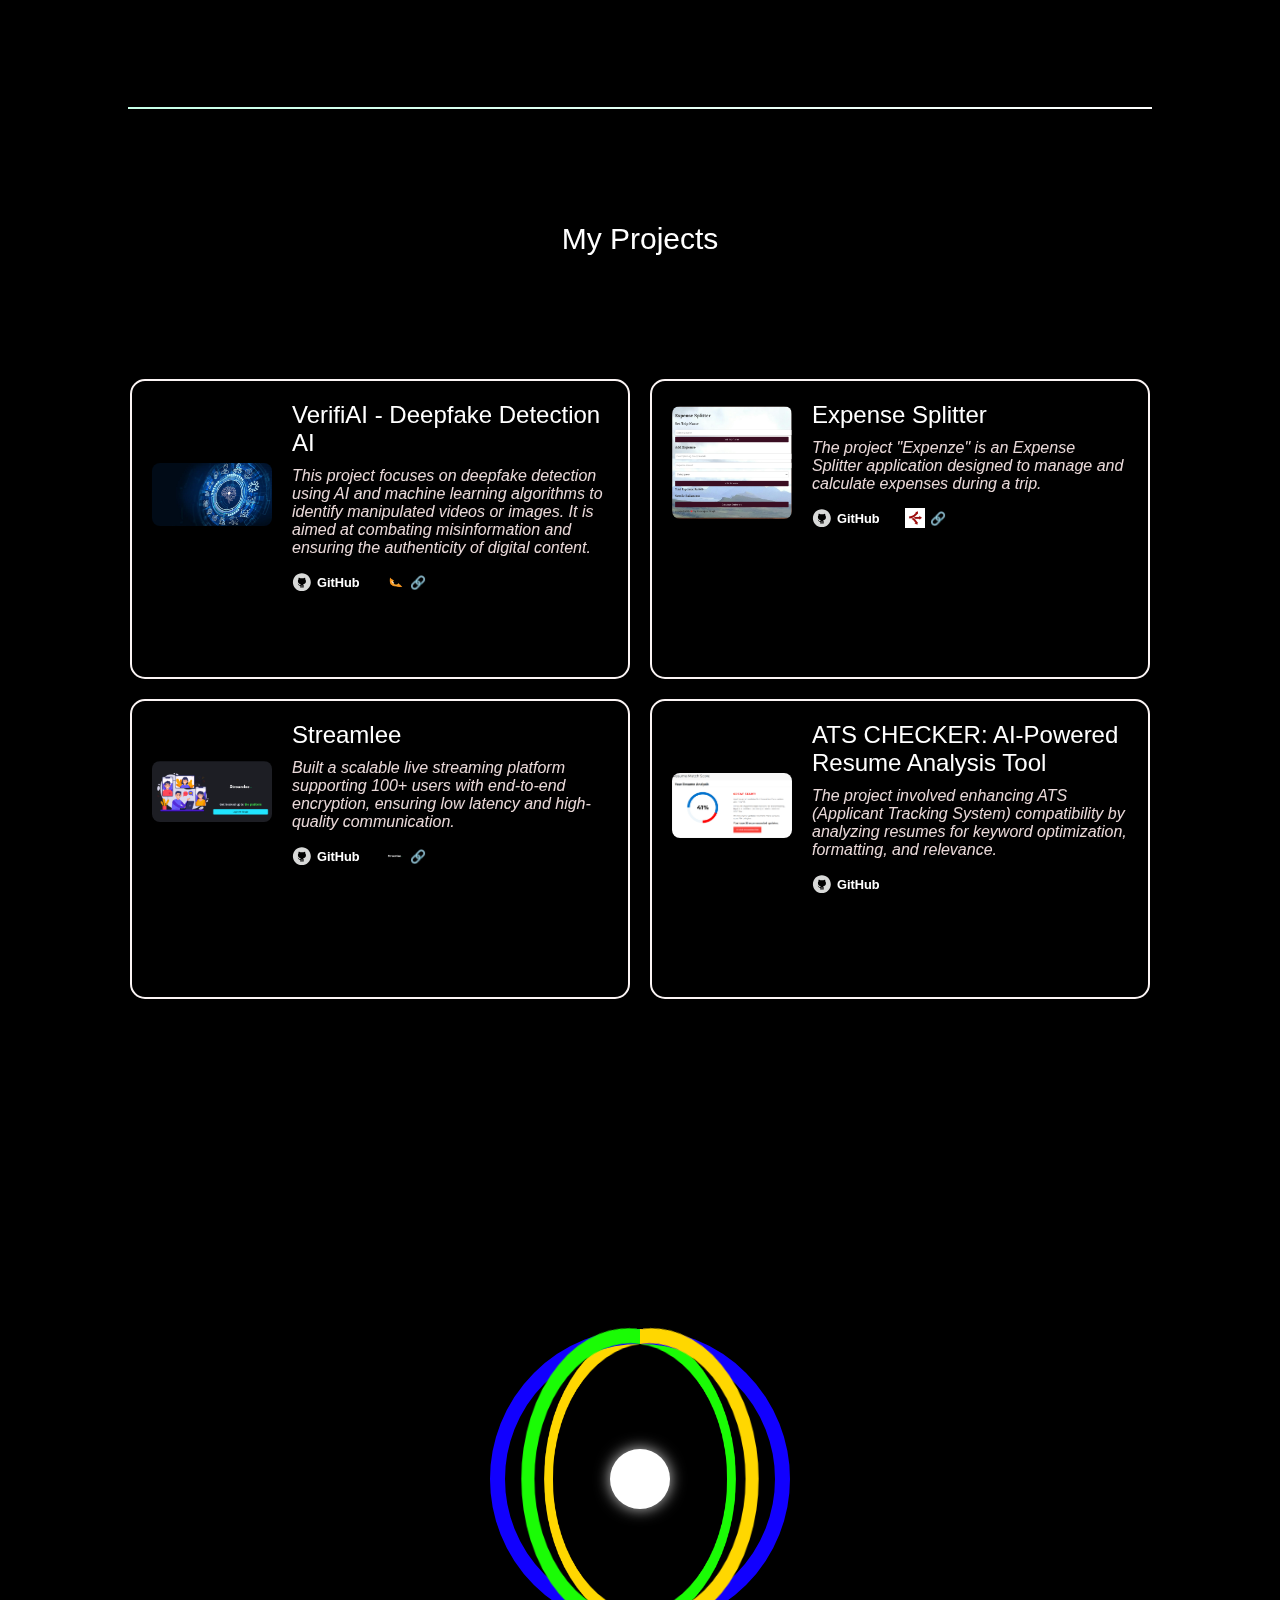
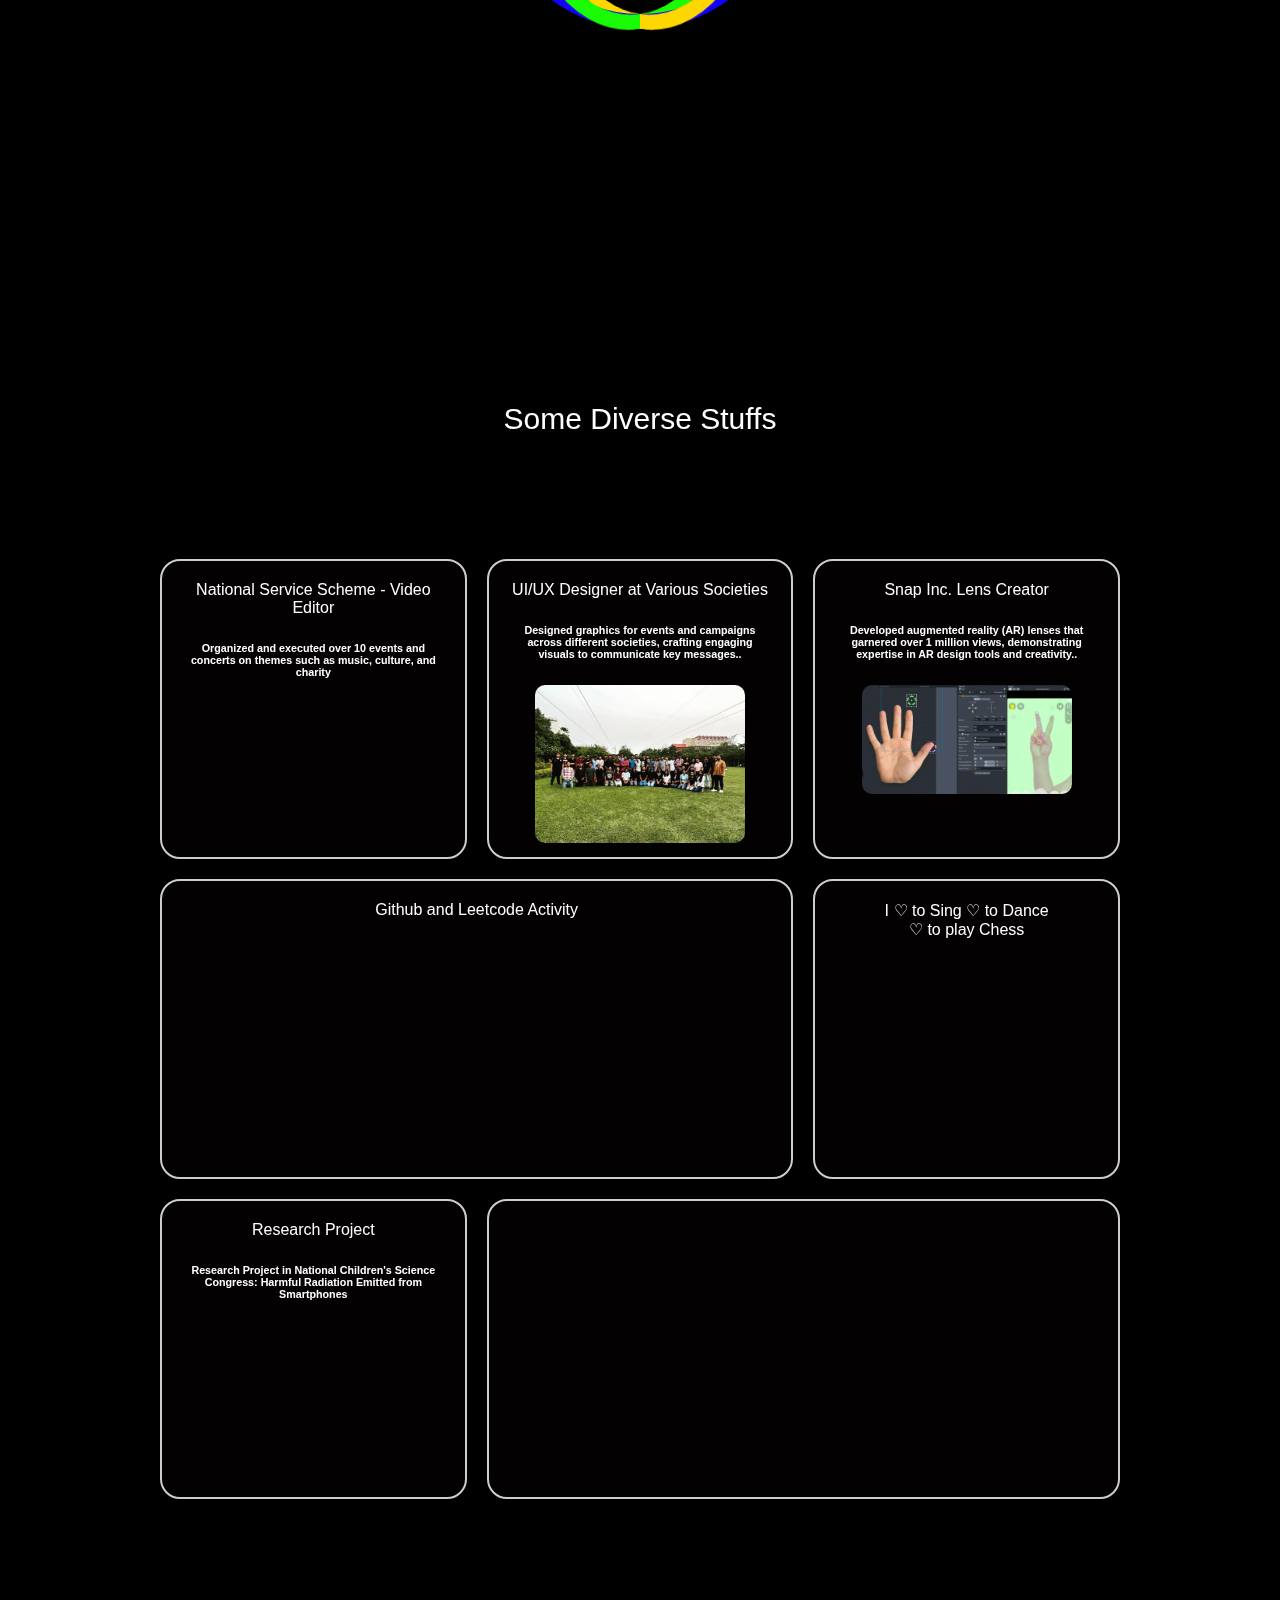
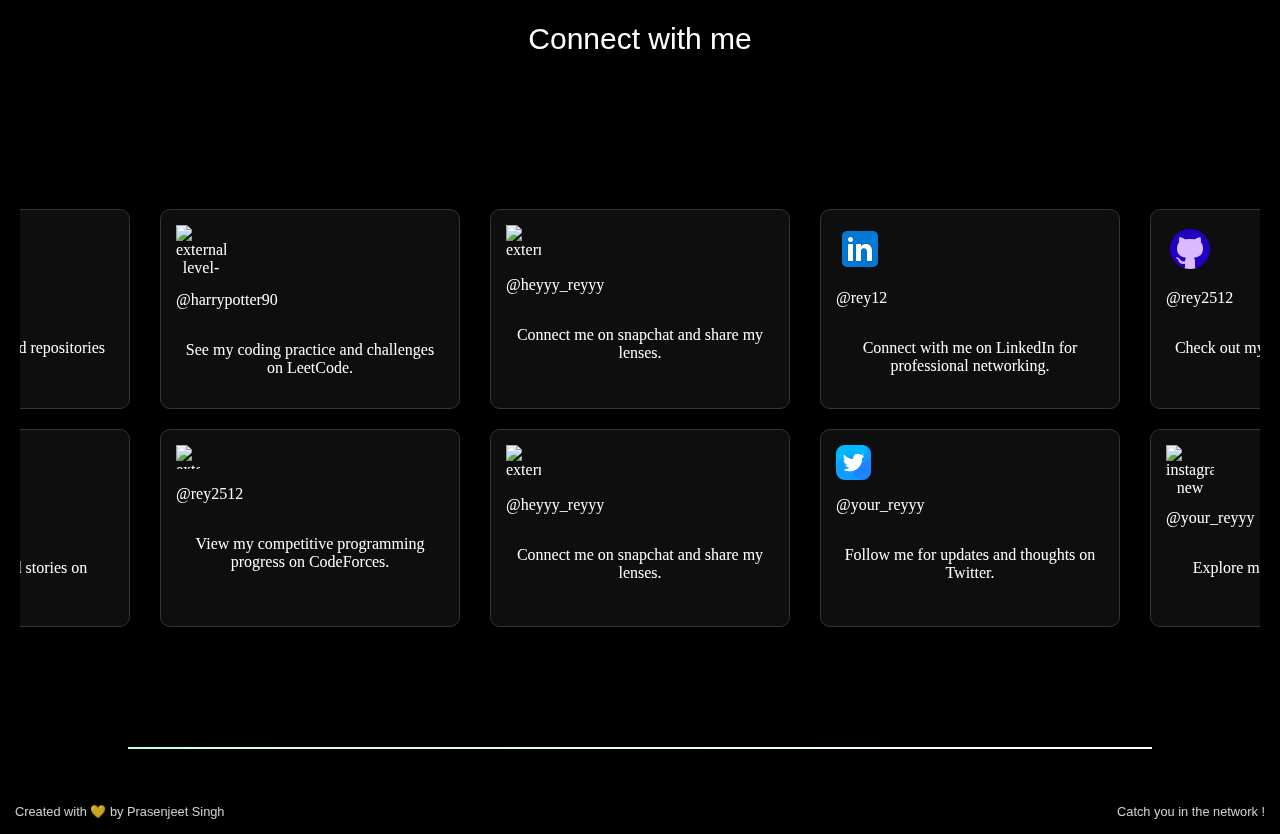
==== commit 0fd2da79: "final commit" ====
--- a/index.html
+++ b/index.html
@@ -258,7 +258,7 @@
             </div>
             <div class="collage-box collage-box-wide">
              
-                <img src="wp5318385-nerdy-desktop-wallpapers.jpg"  loading="lazy">
+                <img src="developer-coding-7680x4320-13642.png "   loading="lazy">
             </div>
         </div>
     </div>
@@ -416,7 +416,7 @@
 <div>
     <footer class="footer">
         <p>Created with 💛 by Prasenjeet Singh</p>
-        <p class="thanks">Catch you on the flip side :...:</p>
+        <p class="thanks">Catch you in the network !</p>
     </footer>
 </div>
  
--- a/styles.css
+++ b/styles.css
@@ -194,7 +194,7 @@
 .line-separator {
     width: 80%;
     height: 2px;
-    background: linear-gradient(90deg, #000000, #ffffff);
+    background: linear-gradient(90deg, #c6ffe8, #ffffff);
     margin: 40px auto;
 }
 
@@ -297,7 +297,7 @@
     left: 0;
     width: 5px;
     height: 0; /* Start with zero height */
-    background: linear-gradient(to bottom, rgb(0, 68, 255), rgb(255, 0, 21));
+    background: linear-gradient(to bottom, rgb(242, 255, 255), rgb(112, 110, 255));
     z-index: 1000;
     transition: height 0.2s ease;
     display: none; /* Hide initially */
@@ -377,24 +377,6 @@
     box-shadow: 0 0 15px rgba(255, 255, 255, 0.8); /* Reduced shadow for performance */
 }
 
-/* Tech stack icons */
-.tech-icon {
-    position: absolute;
-    width: 40px;
-    height: 40px;
-    display: flex;
-    justify-content: center;
-    align-items: center;
-    animation: orbit 10s infinite linear;
-    transform: rotate(calc(360deg / 5 * var(--i))) translateX(150px) rotate(calc(-360deg / 5 * var(--i)));
-}
-
-.tech-icon img {
-    width: 100%;
-    height: 100%;
-    object-fit: contain;
-    filter: drop-shadow(0 0 5px rgba(255, 255, 255, 0.8)); /* Reduced shadow for performance */
-}
 
 /* Orbit animation for tech stack icons */
 @keyframes orbit {
@@ -419,16 +401,16 @@
 /* Color-changing animation for the rings */
 @keyframes color-change {
     0%, 100% {
-        border-color: #82c7ff;
+        border-color: #bcdefa;
     }
     25% {
         border-color: #ffffff;
     }
     50% {
-        border-color: #ffe8c8;
+        border-color: #c0fff1;
     }
     75% {
-        border-color: #e39bff;
+        border-color: #b2b2b2;
     }
 }
 
@@ -897,8 +879,10 @@
 }
 
 /* Styling for individual cards */
+
+
 .card {
-    width: 320px;
+    width: 300px;
     margin: 0 15px;
     padding: 15px;
     background-color: #100f0fee;
@@ -1163,8 +1147,8 @@
     align-items: center;
     padding: 15px;
     width: 100%;
-    font-size: 1rem;
-    font-weight: 600;
+    font-size: 0.8rem;
+    font-weight: 300;
     opacity: 0.8;
 }
 
